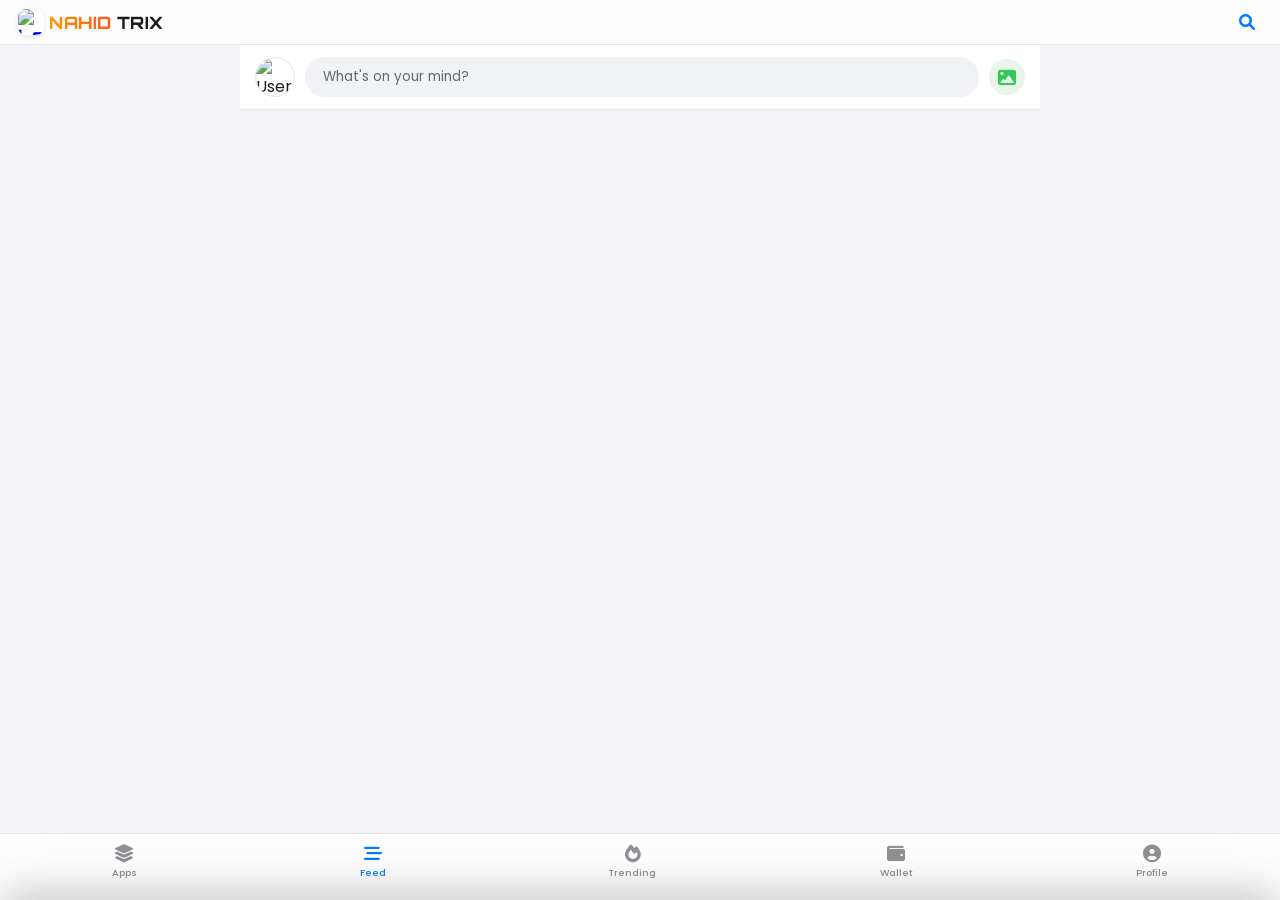
==== feed.html @ c834cb4c "Add files via upload" ====
<!DOCTYPE html>
<html lang="en">
<head>
    <meta charset="UTF-8">
    <meta name="viewport" content="width=device-width, initial-scale=1.0, maximum-scale=1.0, user-scalable=no">
    <title>Feed | NAHID TRIX</title>
    <script src="https://telegram.org/js/telegram-web-app.js"></script>

    <link href="https://cdnjs.cloudflare.com/ajax/libs/font-awesome/6.0.0/css/all.min.css" rel="stylesheet">
    <link href="https://fonts.googleapis.com/css2?family=Orbitron:wght@800&family=Poppins:wght@400;500;600;700&display=swap" rel="stylesheet">
    
    <style>
        /* === iOS LIGHT THEME === */
        * {
            box-sizing: border-box;
            margin: 0;
            padding: 0;
            -webkit-tap-highlight-color: transparent;
        }

        :root {
            --bg-main: #f2f2f7;          
            --bg-card: #ffffff;          
            --text-main: #1c1c1e;        
            --text-muted: #8e8e93;       
            
            --color-nahid-1: #ffb300;    
            --color-nahid-2: #ff9800;    
            --color-trix: #00bcd4;       
            --color-pink: #ff2d55;       
            --ios-blue: #007aff;         
            --ios-red: #ff3b30;
            --ios-green: #34c759;
            --ios-orange: #ff9500;
            
            --border-color: #e5e5ea;     
            --shadow-soft: 0 4px 14px rgba(0,0,0,0.06);
            --shadow-strong: 0 10px 30px rgba(0,0,0,0.15);
        }

        body {
            font-family: 'Poppins', -apple-system, BlinkMacSystemFont, sans-serif;
            background-color: var(--bg-main);
            color: var(--text-main);
            padding-bottom: 85px; 
            overflow-x: hidden;
            -webkit-font-smoothing: antialiased; 
        }

        /* ====== HEADER ====== */
        header {
            display: flex;
            justify-content: space-between;
            align-items: center;
            padding: 10px 18px; 
            background: rgba(255, 255, 255, 0.85);
            backdrop-filter: blur(25px);
            -webkit-backdrop-filter: blur(25px);
            position: sticky;
            top: 0;
            z-index: 1000;
            border-bottom: 0.5px solid var(--border-color);
            height: 45px; 
            transition: top 0.3s cubic-bezier(0.25, 1, 0.5, 1);
        }
        
        header.hidden { top: -55px; }

        .logo {
            font-family: 'Orbitron', sans-serif;
            font-size: 17px; 
            font-weight: 800;
            letter-spacing: 0.5px;
            text-decoration: none;
            display: flex;
            align-items: center;
            gap: 5px; 
            transition: opacity 0.3s, transform 0.3s;
        }

        .logo-img {
            width: 26px; 
            height: 26px; 
            border-radius: 8px; 
            object-fit: cover;
            box-shadow: 0 2px 5px rgba(0,0,0,0.1);
        }

        .logo .nahid {
            background: linear-gradient(to right, #ff9800, #ff5722);
            -webkit-background-clip: text;
            -webkit-text-fill-color: transparent;
        }
        
        .logo .trix { color: var(--text-main); }
        .logo .trix span { color: var(--color-trix); }

        /* ====== SMART SEARCH CONTAINER ====== */
        .search-container {
            display: flex;
            align-items: center;
            justify-content: flex-end;
            position: relative;
            flex-grow: 1; 
        }

        .search-input-wrapper {
            width: 0; 
            opacity: 0;
            overflow: hidden;
            display: flex;
            align-items: center;
            background: #e3e3e8; 
            border-radius: 10px;
            height: 34px;
            transition: width 0.4s cubic-bezier(0.25, 1, 0.5, 1), opacity 0.3s ease;
            position: absolute;
            right: 35px; 
        }

        .search-input-wrapper.active {
            width: calc(100vw - 80px); 
            max-width: 400px;
            opacity: 1;
            padding: 0 10px;
        }

        .search-input-wrapper input {
            width: 100%;
            padding: 0 8px;
            border: none;
            background: transparent;
            font-family: 'Poppins', sans-serif;
            font-size: 14px;
            outline: none;
            color: var(--text-main);
        }

        .search-input-wrapper input::placeholder { color: var(--text-muted); font-weight: 400; }

        .search-toggle-btn {
            font-size: 16px;
            color: var(--ios-blue);
            width: 30px;
            height: 30px;
            display: flex;
            justify-content: center;
            align-items: center;
            cursor: pointer;
            z-index: 1001;
            transition: transform 0.3s ease, color 0.3s ease;
        }
        
        .search-toggle-btn:active { transform: scale(0.85); }
        .search-toggle-btn.active { color: var(--ios-red); transform: rotate(90deg); }

        header.search-active .logo { opacity: 0; transform: translateX(-20px); pointer-events: none; }

        /* ====== CREATE POST SECTION ====== */
        .create-post-container {
            background: var(--bg-card);
            padding: 12px 15px; /* Reduced Padding */
            margin-bottom: 8px; /* Reduced Margin */
            display: flex;
            align-items: center;
            gap: 10px; /* Reduced Gap */
            box-shadow: 0 1px 2px rgba(0,0,0,0.02);
            border-bottom: 0.5px solid var(--border-color);
            cursor: pointer;
        }

        .create-post-container img {
            width: 40px; /* Smaller Avatar */
            height: 40px;
            border-radius: 50%;
            object-fit: cover;
            border: 1px solid var(--border-color);
        }

        .create-post-input {
            flex-grow: 1;
            background: #f0f2f5; 
            padding: 10px 18px; /* Tighter input */
            border-radius: 30px; 
            color: #65676b;
            font-size: 13.5px;
            transition: background 0.2s;
            white-space: nowrap;
            overflow: hidden;
            text-overflow: ellipsis;
        }
        .create-post-container:active .create-post-input { background: #e4e6e9; }

        .create-post-icon-btn {
            display: flex;
            justify-content: center;
            align-items: center;
            width: 36px; /* Sleeker Icon Button */
            height: 36px;
            border-radius: 50%;
            background: #e8f5e9;
            color: var(--ios-green);
            font-size: 18px;
            transition: transform 0.2s;
        }
        .create-post-container:active .create-post-icon-btn { transform: scale(0.9); }

        /* ====== FEED POST DESIGN (Facebook Compact Style) ====== */
        .feed-container {
            padding: 0;
            max-width: 800px;
            margin: 0 auto;
        }

        .feed-post {
            background: var(--bg-card);
            padding: 12px 15px; /* Reduced Space (Compact) */
            margin-bottom: 8px; /* Less space between posts */
            box-shadow: 0 1px 2px rgba(0,0,0,0.02);
            border-bottom: 0.5px solid var(--border-color);
            animation: fadeIn 0.4s ease;
            transition: background 0.3s;
        }
        
        .feed-post.highlight { background: rgba(0, 122, 255, 0.05); }

        .post-header {
            display: flex;
            justify-content: space-between;
            align-items: flex-start;
            margin-bottom: 8px; /* Tighter margin */
        }

        .post-author {
            display: flex;
            align-items: center;
            gap: 8px; /* Tighter gap */
            cursor: pointer;
        }

        .post-author img {
            width: 40px; /* Reduced Avatar Size */
            height: 40px;
            border-radius: 50%;
            object-fit: cover;
            border: 1px solid var(--border-color);
        }

        .author-info { display: flex; flex-direction: column; }
        .author-name { font-size: 14.5px; font-weight: 600; color: var(--text-main); display: flex; align-items: center; gap: 4px; }
        .verified-badge { color: #0088cc; font-size: 12px; margin-top: 2px;} 
        .author-meta { font-size: 12px; color: var(--text-muted); }

        .post-options { color: var(--text-muted); cursor: pointer; padding: 2px 5px; font-size: 16px; }

        /* TEXT TRUNCATION (Smart Algorithm) */
        .post-text-wrapper { margin-bottom: 8px; /* Tighter Margin */ }
        .post-text {
            font-size: 14px; /* Reduced Font Size */
            line-height: 1.4; /* Tighter line height */
            color: var(--text-main);
            word-wrap: break-word;
            white-space: pre-wrap;
            transition: all 0.3s ease;
        }
        .post-text.clamp-image {
            display: -webkit-box;
            -webkit-line-clamp: 2;
            -webkit-box-orient: vertical;
            overflow: hidden;
        }
        .post-text.clamp-text {
            display: -webkit-box;
            -webkit-line-clamp: 7;
            -webkit-box-orient: vertical;
            overflow: hidden;
        }
        
        .see-more-btn {
            color: var(--ios-blue);
            font-size: 13.5px;
            font-weight: 600;
            cursor: pointer;
            margin-top: 2px;
            display: none;
        }
        .see-more-btn:active { opacity: 0.7; }
        
        .hashtag { color: var(--ios-blue); cursor: pointer; font-weight: 600; }
        .post-link { color: var(--ios-blue); text-decoration: none; word-break: break-all; }
        .post-link:hover { text-decoration: underline; }

        /* DOUBLE TAP TO LIKE WRAPPER (Compact Image) */
        .post-image-wrapper {
            position: relative;
            width: 100%;
            border-radius: 8px; /* Sharper radius */
            margin-bottom: 8px; /* Tighter Margin */
            overflow: hidden;
            background: var(--bg-main); 
        }
        
        .post-attached-image {
            width: 100%;
            height: auto; 
            max-height: 500px; /* Reduced Max Height */
            object-fit: cover;
            display: block;
        }

        .heart-overlay {
            position: absolute;
            top: 50%;
            left: 50%;
            transform: translate(-50%, -50%) scale(0);
            color: rgba(255, 255, 255, 0.9);
            font-size: 80px;
            z-index: 10;
            opacity: 0;
            pointer-events: none;
            text-shadow: 0 4px 15px rgba(0,0,0,0.3);
        }

        @keyframes popHeart {
            0% { transform: translate(-50%, -50%) scale(0); opacity: 1; }
            50% { transform: translate(-50%, -50%) scale(1.2); opacity: 1; }
            100% { transform: translate(-50%, -50%) scale(1); opacity: 0; }
        }
        .heart-overlay.animate { animation: popHeart 0.8s ease-out forwards; }

        /* Post Stats */
        .post-stats {
            display: flex; justify-content: space-between; font-size: 12px; color: var(--text-muted);
            padding-bottom: 8px; border-bottom: 1px solid var(--border-color); margin-bottom: 4px; /* Tighter Margin/Padding */
        }

        /* Post Action Buttons (Sleek & Compact Icons Only) */
        .post-actions { display: flex; justify-content: space-around; align-items: center; padding-top: 0px; }
        .action-btn {
            display: flex; align-items: center; gap: 6px;
            color: var(--text-muted); font-size: 18px; /* Smaller Icons */
            cursor: pointer;
            padding: 6px 10px; /* Much tighter hit area padding */
            border-radius: 20px; transition: 0.2s;
        }
        .action-btn span { font-size: 13px; font-weight: 600; margin-top: 2px;} /* Smaller Numbers */
        .action-btn i { transition: transform 0.2s; }
        .action-btn:active { background: var(--bg-main); transform: scale(0.9); }
        
        .action-btn.liked { color: var(--ios-red); }
        .action-btn.liked i { font-weight: 900; } 

        /* ====== HORIZONTAL APP SLIDER ====== */
        .suggested-section { background: var(--bg-card); padding: 15px 0 15px 15px; margin-bottom: 8px; border-bottom: 0.5px solid var(--border-color); box-shadow: 0 1px 2px rgba(0,0,0,0.02);}
        .suggested-header { font-size: 13px; font-weight: 700; color: var(--text-main); margin-bottom: 12px; display: flex; align-items: center; gap: 6px; padding-right: 15px;}
        .suggested-header span { color: var(--text-muted); font-size: 11px; font-weight: 500; margin-left: auto; background: var(--bg-main); padding: 2px 8px; border-radius: 10px;}
        .app-slider { display: flex; gap: 10px; overflow-x: auto; scroll-snap-type: x mandatory; scrollbar-width: none; padding-bottom: 5px; padding-right: 15px; }
        .app-slider::-webkit-scrollbar { display: none; }
        .app-slider-card { flex: 0 0 220px; scroll-snap-align: start; border: 1px solid var(--border-color); border-radius: 10px; overflow: hidden; background: var(--bg-main); text-decoration: none; color: inherit; display: block; transition: transform 0.2s;}
        .app-slider-card:active { transform: scale(0.98); }
        .app-slider-img { width: 100%; height: 110px; object-fit: cover; background: #e5e5ea; }
        .app-slider-info { padding: 10px; }
        .app-slider-title { font-size: 13px; font-weight: 700; white-space: nowrap; overflow: hidden; text-overflow: ellipsis; margin-bottom: 2px;}
        .app-slider-cat { font-size: 11px; color: var(--text-muted); margin-bottom: 8px; }
        .app-slider-bottom { display: flex; justify-content: space-between; align-items: center; }
        .app-slider-price { font-size: 12px; font-weight: 800; color: var(--ios-blue); }
        .app-slider-btn { background: var(--ios-blue); color: #fff; font-size: 10px; font-weight: 700; padding: 4px 10px; border-radius: 10px; }

        /* ====== SKELETON LOADER ====== */
        .infinite-loader { padding: 0; display: none; } 
        .skeleton {
            background: #e0e0e0;
            background: linear-gradient(90deg, #f0f0f0 25%, #e0e0e0 50%, #f0f0f0 75%);
            background-size: 200% 100%;
            animation: shimmer 1.5s infinite;
            border-radius: 8px;
        }
        @keyframes shimmer { 0% { background-position: 200% 0; } 100% { background-position: -200% 0; } }
        .skeleton-post { background: var(--bg-card); padding: 12px 15px; margin-bottom: 8px; border-bottom: 0.5px solid var(--border-color); }
        .skeleton-avatar { width: 40px; height: 40px; border-radius: 50%; flex-shrink: 0; }
        .skeleton-text { height: 12px; margin-bottom: 6px; width: 100%; }
        .skeleton-img { height: 200px; width: 100%; border-radius: 8px; margin-top: 10px; margin-bottom: 10px; }

        /* ====== BOTTOM SHEET (POP-UP) STYLES ====== */
        .sheet-overlay { position: fixed; top: 0; left: 0; right: 0; bottom: 0; background: rgba(0, 0, 0, 0.6); z-index: 2000; opacity: 0; pointer-events: none; transition: opacity 0.3s ease; }
        .sheet-overlay.active { opacity: 1; pointer-events: auto; }
        .bottom-sheet { position: fixed; bottom: 0; left: 0; right: 0; background: var(--bg-card); border-radius: 20px 20px 0 0; transform: translateY(100%); transition: transform 0.3s cubic-bezier(0.25, 1, 0.5, 1); z-index: 2001; max-height: 85vh; display: flex; flex-direction: column; box-shadow: 0 -10px 40px rgba(0,0,0,0.1); }
        .bottom-sheet.active { transform: translateY(0); }
        .sheet-handle { width: 40px; height: 5px; background: #d1d1d6; border-radius: 5px; margin: 10px auto 15px auto; }
        .sheet-header { text-align: center; font-size: 16px; font-weight: 700; border-bottom: 1px solid var(--border-color); padding-bottom: 15px; margin-bottom: 10px; }

        /* Share & Report Sheet */
        .share-grid { display: grid; grid-template-columns: repeat(4, 1fr); gap: 15px; padding: 20px; }
        .share-item { display: flex; flex-direction: column; align-items: center; gap: 8px; cursor: pointer; transition: 0.2s; }
        .share-item:active { transform: scale(0.9); }
        .share-icon { width: 50px; height: 50px; border-radius: 50%; display: flex; justify-content: center; align-items: center; font-size: 22px; color: #fff; }
        .share-text { font-size: 11px; font-weight: 500; color: var(--text-main); text-align: center; }

        /* Comment Sheet */
        .comment-list { padding: 10px 20px; overflow-y: auto; flex-grow: 1; padding-bottom: 80px; }
        .comment-item { display: flex; gap: 10px; margin-bottom: 15px; animation: fadeIn 0.3s ease;}
        .comment-avatar { width: 35px; height: 35px; border-radius: 50%; object-fit: cover; }
        .comment-content { background: var(--bg-main); padding: 10px 12px; border-radius: 15px; border-top-left-radius: 5px; flex-grow: 1; }
        .comment-name { font-size: 13px; font-weight: 700; margin-bottom: 3px; }
        .comment-text { font-size: 13px; color: #3a3a3c; line-height: 1.4; }
        .comment-actions { display: flex; gap: 15px; margin-top: 5px; margin-left: 45px; font-size: 11px; font-weight: 600; color: var(--text-muted); }
        .comment-action { cursor: pointer; }
        .comment-action.liked { color: var(--ios-red); }

        .comment-input-area {
            position: absolute; bottom: 0; left: 0; width: 100%;
            background: var(--bg-card); border-top: 1px solid var(--border-color);
            padding: 10px 15px; padding-bottom: calc(10px + env(safe-area-inset-bottom));
            display: flex; gap: 10px; align-items: center;
        }
        .comment-input {
            flex-grow: 1; background: var(--bg-main); border: none; padding: 12px 15px;
            border-radius: 20px; font-family: 'Poppins'; font-size: 14px; outline: none;
        }
        .send-comment-btn { color: var(--ios-blue); font-size: 24px; cursor: pointer; padding: 5px; transition: 0.2s; }
        .send-comment-btn:active { transform: scale(0.9) rotate(15deg); }

        /* Custom Alert Notification */
        #customAlert { position: fixed; top: -100px; left: 50%; transform: translateX(-50%); width: 90%; max-width: 350px; background: rgba(255, 255, 255, 0.95); backdrop-filter: blur(15px); padding: 15px 20px; border-radius: 18px; display: flex; align-items: center; gap: 12px; box-shadow: var(--shadow-strong); z-index: 99999; transition: 0.5s; border-left: 5px solid var(--ios-green); }
        #customAlert.show { top: 20px; }
        #alertMsg { font-size: 13px; font-weight: 500; color: var(--text-main); }

        /* Search Active Filter Indicator */
        .active-filter-bar { background: rgba(0, 122, 255, 0.1); color: var(--ios-blue); padding: 10px 15px; font-size: 13px; font-weight: 600; display: none; align-items: center; justify-content: space-between; border-bottom: 0.5px solid var(--border-color); }
        .clear-filter-btn { background: #fff; padding: 4px 8px; border-radius: 10px; font-size: 11px; cursor: pointer; border: 1px solid var(--ios-blue); }
        .clear-filter-btn:active { transform: scale(0.95); }

        /* ====== BOTTOM NAVIGATION ====== */
        .bottom-nav {
            position: fixed; bottom: 0; left: 0; width: 100%; background: rgba(255, 255, 255, 0.85);
            backdrop-filter: blur(25px); -webkit-backdrop-filter: blur(25px); border-top: 0.5px solid var(--border-color);
            display: flex; justify-content: space-around; padding: 10px 0 20px 0; z-index: 1000;
        }
        .nav-link { display: flex; flex-direction: column; align-items: center; text-decoration: none; color: var(--text-muted); font-size: 9.5px; font-weight: 500; gap: 4px; }
        .nav-link i { font-size: 18px; } 
        .nav-link.active { color: var(--ios-blue); }

    </style>
</head>
<body>

    <div id="customAlert">
        <i class="fas fa-check-circle" id="alertIcon" style="color:var(--ios-green); font-size: 20px;"></i>
        <div id="alertMsg"></div>
    </div>

    <header id="mainHeader">
        <a href="index.html" class="logo">
            <img src="https://ui-avatars.com/api/?name=NT&background=ff9800&color=fff" alt="Logo" class="logo-img">
            <span class="nahid">NAHID</span> <span class="trix">TRIX</span>
        </a>
        
        <div class="search-container">
            <div class="search-input-wrapper" id="searchInputWrapper">
                <input type="text" id="searchInput" placeholder="Search or tag..." autocomplete="off">
            </div>
            <div class="search-toggle-btn" id="searchToggleBtn">
                <i class="fas fa-search" id="searchIcon"></i>
            </div>
        </div>
    </header>

    <div class="active-filter-bar" id="activeFilterBar">
        <span><i class="fas fa-hashtag"></i> Showing results for: <span id="filterKeyword"></span></span>
        <div class="clear-filter-btn" onclick="clearSearchFilter()">Clear</div>
    </div>

    <main class="feed-container">
        
        <div class="create-post-container" id="createPostSection" onclick="if(checkAuthForAction()) window.location.href='post.html';">
            <img src="https://ui-avatars.com/api/?name=U&background=007aff&color=fff" id="currUserAvatar" alt="User Avatar">
            <div class="create-post-input" id="createPostText">
                What's on your mind?
            </div>
            <div class="create-post-icon-btn"><i class="fas fa-image"></i></div>
        </div>

        <div id="dynamicFeed">
            </div>
        
        <div class="infinite-loader" id="infiniteLoader">
            <div class="skeleton-post">
                <div style="display:flex; gap: 10px; margin-bottom:12px;">
                    <div class="skeleton skeleton-avatar"></div>
                    <div style="flex-grow: 1; display: flex; flex-direction: column; justify-content: center;">
                        <div class="skeleton skeleton-text" style="width: 40%; margin-bottom: 6px;"></div>
                        <div class="skeleton skeleton-text" style="width: 25%; margin-bottom: 0;"></div>
                    </div>
                </div>
                <div class="skeleton skeleton-text"></div>
                <div class="skeleton skeleton-text" style="width: 80%;"></div>
                <div class="skeleton skeleton-img"></div>
            </div>
        </div>

    </main>

    <div class="sheet-overlay" id="sheetOverlay" onclick="closeAllSheets()"></div>

    <div class="bottom-sheet" id="shareSheet">
        <div class="sheet-handle"></div>
        <div class="sheet-header">Share & Options</div>
        <div class="share-grid">
            <div class="share-item" onclick="triggerHaptic(); closeAllSheets();">
                <div class="share-icon" style="background: #0088cc;"><i class="fab fa-telegram-plane"></i></div>
                <div class="share-text">Telegram</div>
            </div>
            <div class="share-item" onclick="triggerHaptic(); closeAllSheets();">
                <div class="share-icon" style="background: #25D366;"><i class="fab fa-whatsapp"></i></div>
                <div class="share-text">WhatsApp</div>
            </div>
            <div class="share-item" onclick="triggerHaptic(); alert('Link Copied!'); closeAllSheets();">
                <div class="share-icon" style="background: var(--text-muted);"><i class="fas fa-link"></i></div>
                <div class="share-text">Copy Link</div>
            </div>
            <div class="share-item" onclick="reportPost()">
                <div class="share-icon" style="background: var(--ios-red);"><i class="fas fa-flag"></i></div>
                <div class="share-text">Report</div>
            </div>
        </div>
    </div>

    <div class="bottom-sheet" id="commentSheet" style="height: 75vh;">
        <div class="sheet-handle"></div>
        <div class="sheet-header">Comments</div>
        <div class="comment-list" id="commentList">
            <div style="text-align:center; padding:20px; color:var(--text-muted);"><i class="fas fa-spinner fa-spin"></i> Loading...</div>
        </div>
        <div class="comment-input-area">
            <input type="text" class="comment-input" id="newCommentInput" placeholder="Write a comment...">
            <i class="fas fa-paper-plane send-comment-btn" onclick="postComment()"></i>
        </div>
    </div>

    <nav class="bottom-nav">
        <a href="index.html" class="nav-link"><i class="fas fa-layer-group"></i><span>Apps</span></a>
        <a href="feed.html" class="nav-link active"><i class="fas fa-stream"></i><span>Feed</span></a>
        <a href="trending.html" class="nav-link"><i class="fas fa-fire"></i><span>Trending</span></a>
        <a href="orders.html" class="nav-link"><i class="fas fa-wallet"></i><span>Wallet</span></a>
        <a href="profile.html" class="nav-link"><i class="fas fa-user-circle"></i><span>Profile</span></a>
    </nav>

    <script type="module">
        import { initializeApp } from "https://www.gstatic.com/firebasejs/10.8.1/firebase-app.js";
        import { getFirestore, collection, getDocs, query, orderBy, limit, startAfter, doc, increment, updateDoc, addDoc, serverTimestamp } from "https://www.gstatic.com/firebasejs/10.8.1/firebase-firestore.js";

        const firebaseConfig = {
            apiKey: "AIzaSyAsP3AubiZpmvCRPngDePdvvQMiDTELCII",
            authDomain: "apple-bot-sell.firebaseapp.com",
            projectId: "apple-bot-sell",
            storageBucket: "apple-bot-sell.firebasestorage.app",
            messagingSenderId: "84956813839",
            appId: "1:84956813839:web:5c2451f102a2291eafe17a"
        };

        const app = initializeApp(firebaseConfig);
        const db = getFirestore(app);

        // --- Telegram & Haptics ---
        const tg = window.Telegram.WebApp;
        tg.expand();

        window.triggerHaptic = function() {
            if (navigator.vibrate) navigator.vibrate(40); 
            if (tg.HapticFeedback) tg.HapticFeedback.impactOccurred('light'); 
        }

        // --- Alert System ---
        window.showAlert = function(msg, type="success") {
            const alertBox = document.getElementById('customAlert');
            const icon = document.getElementById('alertIcon');
            document.getElementById('alertMsg').innerText = msg;
            
            if(type === "error") {
                alertBox.style.borderLeft = "5px solid var(--ios-red)";
                icon.className = "fas fa-exclamation-circle";
                icon.style.color = "var(--ios-red)";
            } else {
                alertBox.style.borderLeft = "5px solid var(--ios-green)";
                icon.className = "fas fa-check-circle";
                icon.style.color = "var(--ios-green)";
            }

            alertBox.classList.add('show');
            setTimeout(() => alertBox.classList.remove('show'), 3500);
        }

        // --- Auth Check System ---
        window.checkAuthForAction = function() {
            if (localStorage.getItem('nahidStore_isLoggedIn') !== 'true') {
                triggerHaptic();
                showAlert("Please login to perform this action.", "error");
                return false;
            }
            return true;
        }

        // --- User Avatar & Name Setup ---
        const tgUser = tg.initDataUnsafe?.user;
        let displayName = "Guest"; 
        let userAvatar = "https://ui-avatars.com/api/?name=G&background=8e8e93&color=fff";
        let userTgId = null;

        if (tgUser && localStorage.getItem('nahidStore_isLoggedIn') === 'true') {
            const firstName = tgUser.first_name || "";
            const lastName = tgUser.last_name || "";
            const fullName = `${firstName} ${lastName}`.trim();

            if (fullName.length <= 16) displayName = fullName;
            else if (firstName.length <= 16) displayName = firstName;
            else displayName = firstName.substring(0, 15) + '...';

            userTgId = tgUser.id;
            const avatarImg = document.getElementById('currUserAvatar');
            if (tgUser.photo_url) {
                userAvatar = tgUser.photo_url;
            } else {
                userAvatar = `https://ui-avatars.com/api/?name=${encodeURIComponent(displayName)}&background=007aff&color=fff`;
            }
            avatarImg.src = userAvatar;
            document.getElementById('createPostText').innerText = `What's on your mind, ${displayName}?`;
        }

        let lastScrollY = window.scrollY;
        window.addEventListener('scroll', () => {
            const currentScrollY = window.scrollY;
            if (currentScrollY > lastScrollY && currentScrollY > 60) document.getElementById('mainHeader').classList.add('hidden'); 
            else document.getElementById('mainHeader').classList.remove('hidden'); 
            lastScrollY = currentScrollY;
        });

        // --- Smart Hashtag Search Logic ---
        const mainHeader = document.getElementById('mainHeader');
        const searchToggleBtn = document.getElementById('searchToggleBtn');
        const searchIcon = document.getElementById('searchIcon');
        const searchInputWrapper = document.getElementById('searchInputWrapper');
        const searchInput = document.getElementById('searchInput');

        let isSearchOpen = false;
        let currentSearchQuery = "";
        let searchTimeout = null;
        
        window.toggleSearch = function(forceOpen = false) {
            triggerHaptic();
            isSearchOpen = forceOpen || !isSearchOpen;
            if (isSearchOpen) {
                mainHeader.classList.add('search-active');
                searchInputWrapper.classList.add('active');
                searchToggleBtn.classList.add('active');
                searchIcon.className = 'fas fa-times'; 
                setTimeout(() => searchInput.focus(), 300);
            } else {
                closeSearch();
            }
        }

        function closeSearch() {
            mainHeader.classList.remove('search-active');
            searchInputWrapper.classList.remove('active');
            searchToggleBtn.classList.remove('active');
            searchIcon.className = 'fas fa-search'; 
            searchInput.value = '';
            searchInput.blur();
            isSearchOpen = false;
            
            // If we are clearing a search query by closing the search box, reset the feed
            if(currentSearchQuery !== "") {
                clearSearchFilter();
            }
        }
        
        searchToggleBtn.addEventListener('click', () => toggleSearch(false));

        // Live Feed Filtering Logic
        searchInput.addEventListener('input', (e) => {
            clearTimeout(searchTimeout);
            searchTimeout = setTimeout(() => {
                const query = e.target.value.trim().replace('#', '').toLowerCase();
                if(query.length > 0) {
                    currentSearchQuery = query;
                    document.getElementById('filterKeyword').innerText = query;
                    document.getElementById('activeFilterBar').style.display = 'flex';
                    document.getElementById('createPostSection').style.display = 'none'; // Hide create post while filtering
                    resetAndFetchFeed();
                } else if (currentSearchQuery !== "") {
                    clearSearchFilter();
                }
            }, 600); // 600ms debounce
        });

        window.clearSearchFilter = function() {
            triggerHaptic();
            currentSearchQuery = "";
            searchInput.value = "";
            document.getElementById('activeFilterBar').style.display = 'none';
            document.getElementById('createPostSection').style.display = 'flex';
            
            // Remove search param from URL if exists to clear the state purely
            const url = new URL(window.location);
            url.searchParams.delete('search');
            window.history.pushState({}, '', url);

            resetAndFetchFeed();
        }

        function resetAndFetchFeed() {
            feedContainer.innerHTML = '';
            lastVisibleDoc = null;
            hasMorePosts = true;
            seenPostIds.clear();
            postCounter = 0;
            currentAppIndex = 0;
            fetchPosts(true);
        }

        // --- Bottom Sheets ---
        const overlay = document.getElementById('sheetOverlay');
        window.openSheet = function(sheetId) { triggerHaptic(); overlay.classList.add('active'); document.getElementById(sheetId).classList.add('active'); }
        window.closeAllSheets = function() { overlay.classList.remove('active'); document.querySelectorAll('.bottom-sheet').forEach(sheet => { sheet.classList.remove('active'); }); }

        window.toggleCommentLike = function(el) {
            triggerHaptic();
            if(el.classList.contains('liked')) { el.classList.remove('liked'); el.innerText = "Like"; } 
            else { el.classList.add('liked'); el.innerText = "Liked"; }
        }

        let currentSharePostId = null;
        window.openShareOptions = function(postId) {
            currentSharePostId = postId;
            openSheet('shareSheet');
        }

        window.reportPost = function() {
            if(!checkAuthForAction()) return;
            triggerHaptic();
            showAlert("Report submitted successfully!", "success");
            closeAllSheets();
        }

        // --- Telegram Bot Notifications ---
        async function sendTgNotification(targetTgId, type, postId) {
            if(!targetTgId || targetTgId === "undefined") return;
            const botToken = "7851282160:AAEhW0xMLy_gKnII0WJYnxAqIh3QA5RrN40"; 
            const appLink = `https://t.me/nahid_trix_bot/app?startapp=post_${postId}`;
            
            let message = "";
            let btnText = "💬 View Post";

            if(type === 'comment') message = `💬 <b>${displayName}</b> commented on your post.`;
            else if(type === 'like') message = `❤️ <b>${displayName}</b> liked your post.`;
            else if(type === 'warning') {
                message = `🚨 <b>WARNING:</b> Your comment violated guidelines and was blocked. Profanity is strictly prohibited.`;
                btnText = "Read Rules";
            }

            try {
                await fetch(`https://api.telegram.org/bot${botToken}/sendMessage`, {
                    method: 'POST',
                    headers: {'Content-Type': 'application/json'},
                    body: JSON.stringify({
                        chat_id: targetTgId, text: message, parse_mode: 'HTML',
                        reply_markup: { inline_keyboard: [[{ text: btnText, url: appLink }]] }
                    })
                });
            } catch(e) {}
        }

        // --- Profanity Check ---
        const badWords = ["fuck", "bitch", "gali", "scam", "spam", "chud", "magi", "bokachoda", "bal", "shit"]; 
        function isClean(text) { return !badWords.some(word => text.toLowerCase().includes(word)); }

        // --- Dynamic Comment System ---
        let currentPostIdForComment = null;
        let currentPostAuthorTgId = null;

        window.openDynamicCommentSheet = async function(postId, authorTgId) {
            if(!checkAuthForAction()) return;
            currentPostIdForComment = postId;
            currentPostAuthorTgId = authorTgId;
            openSheet('commentSheet');
            
            const list = document.getElementById('commentList');
            list.innerHTML = `<div style="text-align:center; padding:20px; color:var(--text-muted);"><i class="fas fa-spinner fa-spin"></i> Loading...</div>`;
            
            try {
                const q = query(collection(db, "posts", postId, "comments"), orderBy("createdAt", "asc"));
                const snap = await getDocs(q);
                list.innerHTML = "";
                
                if(snap.empty) {
                    list.innerHTML = `<div style="text-align:center; padding:20px; color:var(--text-muted); font-size:13px;">No comments yet. Be the first!</div>`;
                    return;
                }

                snap.forEach(doc => {
                    const data = doc.data();
                    let commentDate = data.createdAt ? (typeof data.createdAt.toDate === 'function' ? data.createdAt.toDate() : new Date(data.createdAt)) : new Date();
                    const timeStr = timeAgo(commentDate);

                    list.innerHTML += `
                        <div class="comment-item">
                            <img src="${data.avatar}" class="comment-avatar">
                            <div style="flex-grow:1">
                                <div class="comment-content">
                                    <div class="comment-name">${data.name}</div>
                                    <div class="comment-text">${data.text}</div>
                                </div>
                                <div class="comment-actions">
                                    <span class="comment-action" onclick="toggleCommentLike(this)">Like</span>
                                    <span>${timeStr}</span>
                                </div>
                            </div>
                        </div>
                    `;
                });
                list.scrollTop = list.scrollHeight;
            } catch(e) { list.innerHTML = `<div style="text-align:center; color:var(--ios-red);">Failed to load comments</div>`; }
        }

        window.postComment = async function() {
            if(!checkAuthForAction() || !currentPostIdForComment) return;
            triggerHaptic();
            const input = document.getElementById('newCommentInput');
            const text = input.value.trim();
            if(text === "") return;

            if(!isClean(text)) {
                showAlert("Your comment contains restricted words and was blocked.", "error");
                sendTgNotification(userTgId, 'warning', currentPostIdForComment); 
                input.value = "";
                return;
            }

            const list = document.getElementById('commentList');
            if(list.innerText.includes("No comments")) list.innerHTML = "";
            list.insertAdjacentHTML('beforeend', `
                <div class="comment-item">
                    <img src="${userAvatar}" class="comment-avatar">
                    <div style="flex-grow:1">
                        <div class="comment-content">
                            <div class="comment-name">You</div>
                            <div class="comment-text">${text}</div>
                        </div>
                        <div class="comment-actions">
                            <span class="comment-action" onclick="toggleCommentLike(this)">Like</span>
                            <span>Just now</span>
                        </div>
                    </div>
                </div>
            `);
            input.value = "";
            list.scrollTop = list.scrollHeight; 

            try {
                await addDoc(collection(db, "posts", currentPostIdForComment, "comments"), {
                    name: displayName, avatar: userAvatar, tgId: userTgId, text: text, createdAt: serverTimestamp()
                });
                
                await updateDoc(doc(db, "posts", currentPostIdForComment), { comments: increment(1) });
                
                const countSpan = document.querySelector(`#post_${currentPostIdForComment} .comment-count`);
                if(countSpan) countSpan.innerText = parseInt(countSpan.innerText || 0) + 1;

                if(currentPostAuthorTgId && currentPostAuthorTgId !== userTgId) {
                    sendTgNotification(currentPostAuthorTgId, 'comment', currentPostIdForComment);
                }

            } catch(e) { console.error("Error posting comment", e); }
        }

        // --- Format Helpers ---
        function formatPostText(text) {
            if(!text) return "";
            let formatted = text.replace(/(https?:\/\/[^\s]+)/g, '<a href="$1" target="_blank" class="post-link" onclick="event.stopPropagation();">$1</a>');
            // Hashtag Routing Update
            formatted = formatted.replace(/#(\w+)/g, '<span class="hashtag" onclick="event.stopPropagation(); window.location.href=\'feed.html?search=$1\'">#$1</span>');
            return formatted;
        }

        function checkTextTruncation() {
            document.querySelectorAll('.post-text-wrapper').forEach(wrapper => {
                const textEl = wrapper.querySelector('.post-text');
                const btn = wrapper.querySelector('.see-more-btn');
                if(textEl.scrollHeight > textEl.clientHeight) {
                    btn.style.display = 'inline-block';
                }
            });
        }

        window.expandText = function(btn) {
            triggerHaptic();
            const textDiv = btn.previousElementSibling;
            if (textDiv.classList.contains('clamp-image') || textDiv.classList.contains('clamp-text')) {
                textDiv.classList.remove('clamp-image', 'clamp-text');
                btn.innerText = "See less";
            } else {
                if (textDiv.dataset.hasImage === "true") textDiv.classList.add('clamp-image');
                else textDiv.classList.add('clamp-text');
                btn.innerText = "See more";
                textDiv.scrollIntoView({behavior: "smooth", block: "nearest"});
            }
        }

        function timeAgo(date) {
            if(!date) return "Just now";
            const seconds = Math.floor((new Date() - date) / 1000);
            let interval = seconds / 31536000;
            if (interval > 1) return Math.floor(interval) + "y";
            interval = seconds / 2592000;
            if (interval > 1) return Math.floor(interval) + "mo";
            interval = seconds / 86400;
            if (interval > 1) return Math.floor(interval) + "d";
            interval = seconds / 3600;
            if (interval > 1) return Math.floor(interval) + "h";
            interval = seconds / 60;
            if (interval > 1) return Math.floor(interval) + "m";
            return Math.floor(seconds) + "s";
        }

        // ==========================================
        //  FEED SYSTEM & PROJECT ADS ALGORITHM
        // ==========================================

        let lastVisibleDoc = null;
        let isFetching = false;
        let hasMorePosts = true;
        let postCounter = 0; 
        let storeApps = []; 
        let currentAppIndex = 0;
        
        const seenPostIds = new Set();
        const feedContainer = document.getElementById('dynamicFeed');
        const loader = document.getElementById('infiniteLoader');

        async function fetchStoreApps() {
            try {
                const q = query(collection(db, "apps"), orderBy("createdAt", "desc"), limit(20));
                const snap = await getDocs(q);
                let apps = [];
                snap.forEach(doc => { apps.push({ id: doc.id, ...doc.data() }); });
                storeApps = apps.sort(() => Math.random() - 0.5);
            } catch(e) { console.error("Error fetching apps", e); }
        }

        async function fetchPosts(isInitial = false) {
            if(isFetching || !hasMorePosts) return;
            isFetching = true;
            loader.style.display = 'block';

            try {
                let q;
                // Increase fetch limit if filtering
                let fetchLimit = currentSearchQuery !== "" ? 30 : 6; 

                if(isInitial) {
                    q = query(collection(db, "posts"), orderBy("createdAt", "desc"), limit(fetchLimit));
                } else {
                    q = query(collection(db, "posts"), orderBy("createdAt", "desc"), startAfter(lastVisibleDoc), limit(fetchLimit));
                }

                const snapshot = await getDocs(q);
                
                if(snapshot.empty) {
                    hasMorePosts = false;
                    loader.style.display = 'none';
                    if(feedContainer.innerHTML === "") {
                        feedContainer.innerHTML = `<div style="text-align: center; padding: 40px 20px; color: var(--text-muted); font-size: 14px;"><i class="fas fa-search-minus" style="font-size:30px; margin-bottom:10px;"></i><br>No posts found for this keyword.</div>`;
                    } else {
                        feedContainer.insertAdjacentHTML('beforeend', `<div style="text-align: center; padding: 20px; color: var(--text-muted); font-size: 14px;"><i class="fas fa-check-circle"></i> You've caught up on everything.</div>`);
                    }
                    return;
                }

                lastVisibleDoc = snapshot.docs[snapshot.docs.length - 1];

                const fetchedPosts = [];
                snapshot.forEach(doc => {
                    if (!seenPostIds.has(doc.id)) { 
                        let data = doc.data();
                        
                        // Local Filter Array Algorithm
                        if(currentSearchQuery !== "") {
                            let textContent = (data.content || "").toLowerCase();
                            let authorName = (data.authorName || "").toLowerCase();
                            
                            if(textContent.includes(currentSearchQuery) || authorName.includes(currentSearchQuery)) {
                                seenPostIds.add(doc.id);
                                fetchedPosts.push({ id: doc.id, ...data });
                            }
                        } else {
                            seenPostIds.add(doc.id);
                            fetchedPosts.push({ id: doc.id, ...data });
                        }
                    }
                });

                // Cache only if it's initial load AND we are not searching
                if(isInitial && currentSearchQuery === "") {
                    localStorage.setItem('nahid_feed_cache', JSON.stringify(fetchedPosts));
                }

                renderPostsArray(fetchedPosts);
                setTimeout(checkTextTruncation, 100);

            } catch (error) {
                console.error("Error fetching posts:", error);
            } finally {
                isFetching = false;
            }
        }

        function renderPostsArray(postsArr) {
            let batchHTML = ""; 

            postsArr.forEach(post => {
                postCounter++;
                
                // Only show App Ads if we are NOT searching
                if (currentSearchQuery === "" && postCounter % 4 === 0 && storeApps.length > currentAppIndex) {
                    batchHTML += buildAppSliderHtml();
                }

                const rawText = post.content || "";
                const hasImage = !!post.image;
                let clampClass = hasImage ? 'clamp-image' : 'clamp-text';

                // ============ Time Fix (NaN handling) ============
                let postDate = new Date();
                if (post.createdAt) {
                    if (typeof post.createdAt.toDate === 'function') {
                        postDate = post.createdAt.toDate(); 
                    } else if (post.createdAt.seconds) {
                        postDate = new Date(post.createdAt.seconds * 1000); 
                    } else {
                        postDate = new Date(post.createdAt); 
                    }
                }
                if (isNaN(postDate.getTime())) postDate = new Date();
                const timeStr = timeAgo(postDate);
                // =================================================

                const verifiedHtml = `<i class="fab fa-telegram verified-badge"></i>`;

                let mediaHtml = '';
                if(hasImage) {
                    mediaHtml = `
                        <div class="post-image-wrapper" ondblclick="handleDoubleTap('${post.id}', '${post.authorTgId || ""}', this)">
                            <i class="fas fa-heart heart-overlay"></i>
                            <img src="${post.image}" class="post-attached-image" loading="lazy">
                        </div>
                    `;
                }

                batchHTML += `
                    <div class="feed-post" id="post_${post.id}">
                        <div class="post-header">
                            <div class="post-author">
                                <img src="${post.authorAvatar || 'https://ui-avatars.com/api/?name=U&background=007aff&color=fff'}" loading="lazy">
                                <div class="author-info">
                                    <span class="author-name">${post.authorName || 'Anonymous'} ${verifiedHtml}</span>
                                    <span class="author-meta">${timeStr}</span>
                                </div>
                            </div>
                            <i class="fas fa-ellipsis-h post-options" onclick="showAlert('Report feature coming soon!')"></i>
                        </div>

                        <div class="post-text-wrapper">
                            <div class="post-text ${clampClass}" data-has-image="${hasImage}">${formatPostText(rawText)}</div>
                            <div class="see-more-btn" onclick="expandText(this)">See more</div>
                        </div>
                        
                        ${mediaHtml}

                        <div class="post-stats">
                            <span><i class="fas fa-eye"></i> ${post.views || Math.floor(Math.random()*500 + 50)} Views</span>
                            <span>${post.comments || 0} Comments</span>
                        </div>

                        <div class="post-actions">
                            <div class="action-btn like-btn-element" onclick="toggleLike('${post.id}', this, '${post.authorTgId || ""}')">
                                <i class="far fa-heart"></i> <span class="like-count">${post.likes || 0}</span>
                            </div>
                            <div class="action-btn" onclick="openDynamicCommentSheet('${post.id}', '${post.authorTgId || ""}')">
                                <i class="far fa-comment"></i> <span class="comment-count">${post.comments || 0}</span>
                            </div>
                            <div class="action-btn" onclick="openShareOptions('${post.id}')">
                                <i class="far fa-paper-plane"></i>
                            </div>
                        </div>
                    </div>
                `;
            });

            feedContainer.insertAdjacentHTML('beforeend', batchHTML);
        }

        function buildAppSliderHtml() {
            let sliderCardsHtml = '';
            
            for(let i=0; i<3; i++) {
                if(currentAppIndex >= storeApps.length) break;
                const appData = storeApps[currentAppIndex];
                
                sliderCardsHtml += `
                    <a href="details.html?id=${appData.id}" class="app-slider-card">
                        <img src="${appData.image || 'https://images.unsplash.com/photo-1611162617474-5b21e879e113?q=80'}" class="app-slider-img" loading="lazy">
                        <div class="app-slider-info">
                            <div class="app-slider-title">${appData.name}</div>
                            <div class="app-slider-cat">${appData.network || 'Bot'}</div>
                            <div class="app-slider-bottom">
                                <span class="app-slider-price">${appData.price || 'Free'}</span>
                                <span class="app-slider-btn">GET</span>
                            </div>
                        </div>
                    </a>
                `;
                currentAppIndex++;
            }

            if(sliderCardsHtml !== '') {
                return `
                    <div class="suggested-section">
                        <div class="suggested-header">
                            <i class="fas fa-bolt" style="color:var(--ios-orange)"></i> Suggested for you
                            <span>Sponsored</span>
                        </div>
                        <div class="app-slider">
                            ${sliderCardsHtml}
                        </div>
                    </div>
                `;
            }
            return "";
        }

        // --- Optimized Like System ---
        let pendingLikeSyncs = {}; 
        let syncTimeout = null;

        window.toggleLike = function(postId, element, authorTgId) {
            if(!checkAuthForAction()) return;
            triggerHaptic();
            const icon = element.querySelector('i');
            const countSpan = element.querySelector('.like-count');
            let currentCount = parseInt(countSpan.innerText);
            if(isNaN(currentCount)) currentCount = 0;

            let change = 0;

            if (element.classList.contains('liked')) {
                element.classList.remove('liked');
                icon.className = 'far fa-heart'; 
                countSpan.innerText = currentCount - 1;
                change = -1;
            } else {
                element.classList.add('liked');
                icon.className = 'fas fa-heart'; 
                countSpan.innerText = currentCount + 1;
                change = 1;

                if(authorTgId && authorTgId !== userTgId) {
                    sendTgNotification(authorTgId, 'like', postId);
                }
            }

            pendingLikeSyncs[postId] = (pendingLikeSyncs[postId] || 0) + change;
            clearTimeout(syncTimeout);
            syncTimeout = setTimeout(() => syncLikesToDatabase(), 3000);
        }

        window.handleDoubleTap = function(postId, authorTgId, imageWrapperElement) {
            if(!checkAuthForAction()) return;
            triggerHaptic();
            const postElement = document.getElementById(`post_${postId}`);
            const likeBtn = postElement.querySelector('.like-btn-element');
            const heartOverlay = imageWrapperElement.querySelector('.heart-overlay');

            heartOverlay.classList.remove('animate');
            void heartOverlay.offsetWidth; 
            heartOverlay.classList.add('animate');

            if (!likeBtn.classList.contains('liked')) {
                window.toggleLike(postId, likeBtn, authorTgId);
            }
        }

        async function syncLikesToDatabase() {
            const updates = { ...pendingLikeSyncs };
            pendingLikeSyncs = {}; 

            for (const [postId, changeValue] of Object.entries(updates)) {
                if (changeValue !== 0) {
                    try {
                        const postRef = doc(db, "posts", postId);
                        await updateDoc(postRef, { likes: increment(changeValue) });
                    } catch(e) { console.error(`Failed to sync like for post ${postId}:`, e); }
                }
            }
        }

        // --- Deep Linking Auto-Scroll ---
        function handleDeepLink() {
            const startParam = tg.initDataUnsafe?.start_param;
            if(startParam && startParam.startsWith('post_')) {
                const targetPostId = startParam.split('post_')[1];
                
                setTimeout(() => {
                    const postEl = document.getElementById(`post_${targetPostId}`);
                    if(postEl) {
                        postEl.scrollIntoView({behavior: 'smooth', block: 'center'});
                        postEl.classList.add('highlight');
                        setTimeout(() => postEl.classList.remove('highlight'), 2000);
                        if(checkAuthForAction()) openDynamicCommentSheet(targetPostId, null);
                    }
                }, 1500);
            }
        }

        const observerOptions = {
            root: null,
            rootMargin: '150px', 
            threshold: 0.1
        };

        const scrollObserver = new IntersectionObserver((entries) => {
            if (entries[0].isIntersecting && hasMorePosts && !isFetching) {
                fetchPosts(false);
            }
        }, observerOptions);

        async function init() {
            await fetchStoreApps(); 
            
            // Check for Hashtag URL Params first
            const urlParams = new URLSearchParams(window.location.search);
            const searchParam = urlParams.get('search');
            
            if(searchParam) {
                toggleSearch(true);
                searchInput.value = '#' + searchParam;
                currentSearchQuery = searchParam.toLowerCase();
                document.getElementById('filterKeyword').innerText = currentSearchQuery;
                document.getElementById('activeFilterBar').style.display = 'flex';
                document.getElementById('createPostSection').style.display = 'none';
                await fetchPosts(true); 
            } else {
                const cached = localStorage.getItem('nahid_feed_cache');
                if(cached) {
                    feedContainer.innerHTML = ''; 
                    postCounter = 0;
                    currentAppIndex = 0;
                    renderPostsArray(JSON.parse(cached));
                }
                await fetchPosts(true); 
                handleDeepLink();
            }
            
            scrollObserver.observe(loader);
        }

        init();

    </script>
</body>
</html>
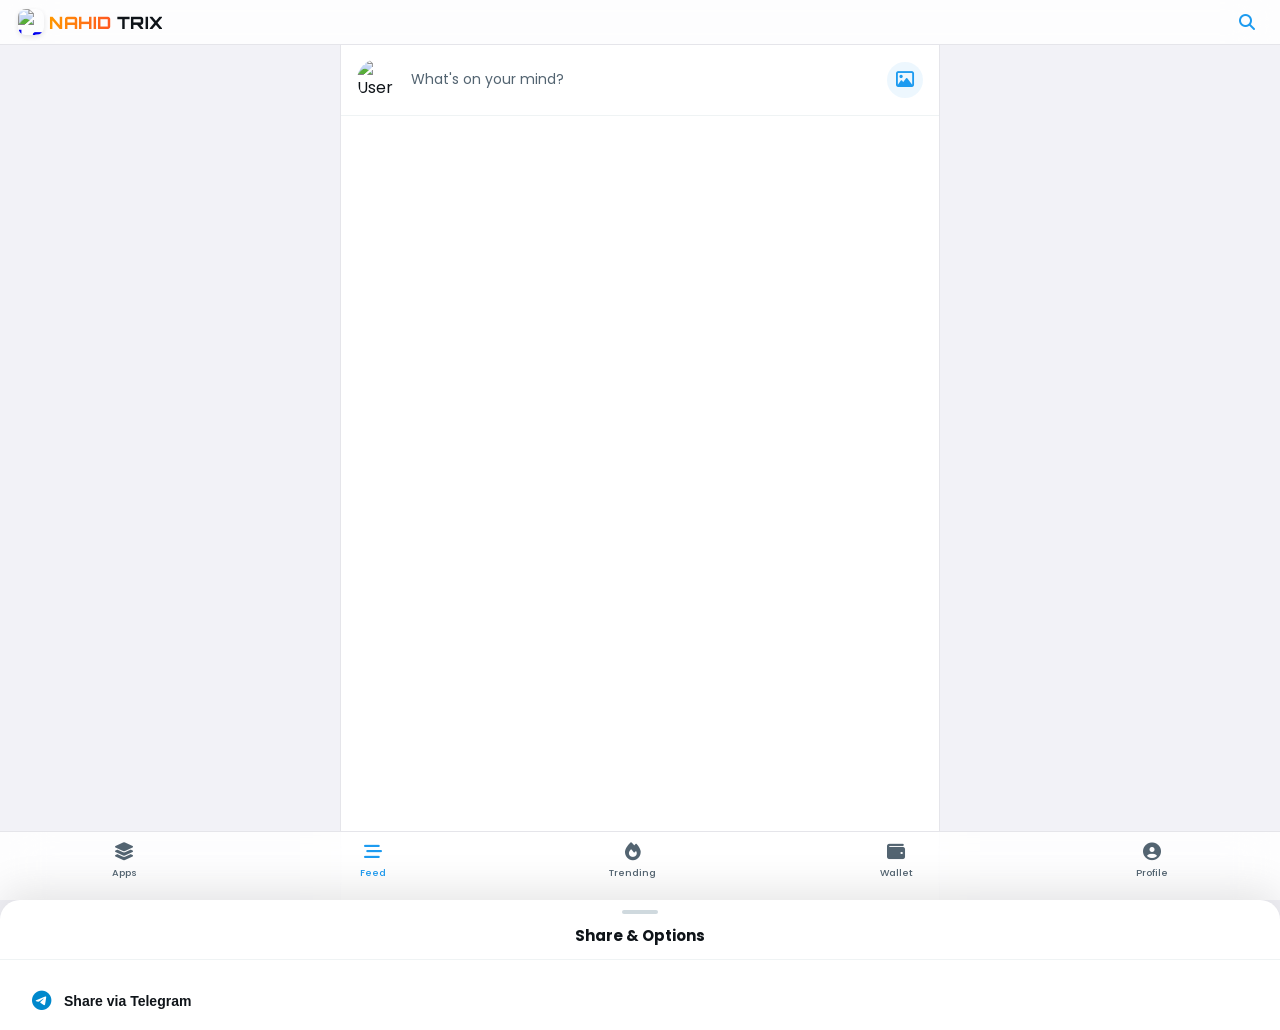
==== commit df7e8852: "Update feed.html" ====
--- a/feed.html
+++ b/feed.html
@@ -2,15 +2,15 @@
 <html lang="en">
 <head>
     <meta charset="UTF-8">
-    <meta name="viewport" content="width=device-width, initial-scale=1.0, maximum-scale=1.0, user-scalable=no">
+    <meta name="viewport" content="width=device-width, initial-scale=1.0, maximum-scale=1.0, user-scalable=no, viewport-fit=cover">
     <title>Feed | NAHID TRIX</title>
     <script src="https://telegram.org/js/telegram-web-app.js"></script>
 
-    <link href="https://cdnjs.cloudflare.com/ajax/libs/font-awesome/6.0.0/css/all.min.css" rel="stylesheet">
+    <link href="https://cdnjs.cloudflare.com/ajax/libs/font-awesome/6.5.1/css/all.min.css" rel="stylesheet">
     <link href="https://fonts.googleapis.com/css2?family=Orbitron:wght@800&family=Poppins:wght@400;500;600;700&display=swap" rel="stylesheet">
     
     <style>
-        /* === iOS LIGHT THEME === */
+        /* === X / TWITTER INSPIRED iOS LIGHT ENGINE === */
         * {
             box-sizing: border-box;
             margin: 0;
@@ -21,25 +21,25 @@
         :root {
             --bg-main: #f2f2f7;          
             --bg-card: #ffffff;          
-            --text-main: #1c1c1e;        
-            --text-muted: #8e8e93;       
+            --bg-subtle: #f7f9f9;
+            --text-main: #0f1419;        
+            --text-muted: #536471;       
             
-            --color-nahid-1: #ffb300;    
-            --color-nahid-2: #ff9800;    
-            --color-trix: #00bcd4;       
-            --color-pink: #ff2d55;       
-            --ios-blue: #007aff;         
-            --ios-red: #ff3b30;
-            --ios-green: #34c759;
-            --ios-orange: #ff9500;
+            --twitter-blue: #1d9bf0;
+            --twitter-green: #00ba7c;
+            --twitter-red: #f91880;
+            --twitter-hover-blue: rgba(29, 155, 240, 0.08);
+            --twitter-hover-green: rgba(0, 186, 124, 0.08);
+            --twitter-hover-red: rgba(249, 24, 128, 0.08);
             
-            --border-color: #e5e5ea;     
-            --shadow-soft: 0 4px 14px rgba(0,0,0,0.06);
-            --shadow-strong: 0 10px 30px rgba(0,0,0,0.15);
+            --border-color: #eff3f4;     
+            --border-bar: #e5e5ea;
+            --shadow-soft: 0 4px 14px rgba(0,0,0,0.04);
+            --shadow-strong: 0 10px 30px rgba(0,0,0,0.12);
         }
 
         body {
-            font-family: 'Poppins', -apple-system, BlinkMacSystemFont, sans-serif;
+            font-family: 'Poppins', -apple-system, BlinkMacSystemFont, "Segoe UI", Roboto, sans-serif;
             background-color: var(--bg-main);
             color: var(--text-main);
             padding-bottom: 85px; 
@@ -47,7 +47,7 @@
             -webkit-font-smoothing: antialiased; 
         }
 
-        /* ====== HEADER ====== */
+        /* ====== HEADER (ORIGINAL ICONIC SYSTEM) ====== */
         header {
             display: flex;
             justify-content: space-between;
@@ -59,7 +59,7 @@
             position: sticky;
             top: 0;
             z-index: 1000;
-            border-bottom: 0.5px solid var(--border-color);
+            border-bottom: 0.5px solid var(--border-bar);
             height: 45px; 
             transition: top 0.3s cubic-bezier(0.25, 1, 0.5, 1);
         }
@@ -76,6 +76,7 @@
             align-items: center;
             gap: 5px; 
             transition: opacity 0.3s, transform 0.3s;
+            flex-shrink: 0;
         }
 
         .logo-img {
@@ -93,7 +94,7 @@
         }
         
         .logo .trix { color: var(--text-main); }
-        .logo .trix span { color: var(--color-trix); }
+        .logo .trix span { color: #00bcd4; }
 
         /* ====== SMART SEARCH CONTAINER ====== */
         .search-container {
@@ -140,7 +141,7 @@
 
         .search-toggle-btn {
             font-size: 16px;
-            color: var(--ios-blue);
+            color: var(--twitter-blue);
             width: 30px;
             height: 30px;
             display: flex;
@@ -149,161 +150,193 @@
             cursor: pointer;
             z-index: 1001;
             transition: transform 0.3s ease, color 0.3s ease;
+            flex-shrink: 0;
         }
         
         .search-toggle-btn:active { transform: scale(0.85); }
-        .search-toggle-btn.active { color: var(--ios-red); transform: rotate(90deg); }
+        .search-toggle-btn.active { color: #ff3b30; transform: rotate(90deg); }
 
         header.search-active .logo { opacity: 0; transform: translateX(-20px); pointer-events: none; }
 
-        /* ====== CREATE POST SECTION ====== */
-        .create-post-container {
+        /* ====== COMPOSE BAR ====== */
+        .feed-container {
+            max-width: 600px;
+            margin: 0 auto;
             background: var(--bg-card);
-            padding: 12px 15px; /* Reduced Padding */
-            margin-bottom: 8px; /* Reduced Margin */
-            display: flex;
-            align-items: center;
-            gap: 10px; /* Reduced Gap */
-            box-shadow: 0 1px 2px rgba(0,0,0,0.02);
-            border-bottom: 0.5px solid var(--border-color);
+            border-left: 0.5px solid var(--border-bar);
+            border-right: 0.5px solid var(--border-bar);
+            min-height: 100vh;
+        }
+
+        .tweet-compose-bar {
+            display: flex;
+            gap: 12px;
+            padding: 14px 16px;
+            border-bottom: 1px solid var(--border-color);
+            background: #ffffff;
+            align-items: center;
             cursor: pointer;
         }
 
-        .create-post-container img {
-            width: 40px; /* Smaller Avatar */
-            height: 40px;
+        .tweet-compose-bar:active { background: var(--bg-subtle); }
+
+        .compose-avatar {
+            width: 42px;
+            height: 42px;
             border-radius: 50%;
             object-fit: cover;
-            border: 1px solid var(--border-color);
-        }
-
-        .create-post-input {
+            flex-shrink: 0;
+        }
+
+        .compose-placeholder {
             flex-grow: 1;
-            background: #f0f2f5; 
-            padding: 10px 18px; /* Tighter input */
-            border-radius: 30px; 
-            color: #65676b;
-            font-size: 13.5px;
-            transition: background 0.2s;
-            white-space: nowrap;
-            overflow: hidden;
-            text-overflow: ellipsis;
-        }
-        .create-post-container:active .create-post-input { background: #e4e6e9; }
-
-        .create-post-icon-btn {
-            display: flex;
-            justify-content: center;
-            align-items: center;
-            width: 36px; /* Sleeker Icon Button */
+            font-size: 14px;
+            color: var(--text-muted);
+            line-height: 1.4;
+            font-weight: 400;
+        }
+
+        .compose-action-icon {
+            color: var(--twitter-blue);
+            font-size: 18px;
+            width: 36px;
             height: 36px;
             border-radius: 50%;
-            background: #e8f5e9;
-            color: var(--ios-green);
-            font-size: 18px;
-            transition: transform 0.2s;
-        }
-        .create-post-container:active .create-post-icon-btn { transform: scale(0.9); }
-
-        /* ====== FEED POST DESIGN (Facebook Compact Style) ====== */
-        .feed-container {
-            padding: 0;
-            max-width: 800px;
-            margin: 0 auto;
-        }
-
-        .feed-post {
-            background: var(--bg-card);
-            padding: 12px 15px; /* Reduced Space (Compact) */
-            margin-bottom: 8px; /* Less space between posts */
-            box-shadow: 0 1px 2px rgba(0,0,0,0.02);
-            border-bottom: 0.5px solid var(--border-color);
-            animation: fadeIn 0.4s ease;
-            transition: background 0.3s;
-        }
-        
-        .feed-post.highlight { background: rgba(0, 122, 255, 0.05); }
-
-        .post-header {
-            display: flex;
-            justify-content: space-between;
-            align-items: flex-start;
-            margin-bottom: 8px; /* Tighter margin */
-        }
-
-        .post-author {
-            display: flex;
-            align-items: center;
-            gap: 8px; /* Tighter gap */
+            display: flex;
+            align-items: center;
+            justify-content: center;
+            background: rgba(29, 155, 240, 0.08);
+            flex-shrink: 0;
+        }
+
+        /* ====== POST ITEM (TWITTER FEED STYLE) ====== */
+        .tweet-post {
+            display: flex;
+            gap: 12px;
+            padding: 14px 16px;
+            border-bottom: 1px solid var(--border-color);
+            background: #ffffff;
+            transition: background 0.15s;
+            position: relative;
             cursor: pointer;
         }
 
-        .post-author img {
-            width: 40px; /* Reduced Avatar Size */
-            height: 40px;
+        .tweet-post:active { background: #fafafa; }
+        .tweet-post.highlight { background: rgba(29, 155, 240, 0.08) !important; }
+
+        .tweet-left-col {
+            display: flex;
+            flex-direction: column;
+            align-items: center;
+            flex-shrink: 0;
+        }
+
+        .tweet-author-avatar {
+            width: 42px;
+            height: 42px;
             border-radius: 50%;
             object-fit: cover;
-            border: 1px solid var(--border-color);
-        }
-
-        .author-info { display: flex; flex-direction: column; }
-        .author-name { font-size: 14.5px; font-weight: 600; color: var(--text-main); display: flex; align-items: center; gap: 4px; }
-        .verified-badge { color: #0088cc; font-size: 12px; margin-top: 2px;} 
-        .author-meta { font-size: 12px; color: var(--text-muted); }
-
-        .post-options { color: var(--text-muted); cursor: pointer; padding: 2px 5px; font-size: 16px; }
-
-        /* TEXT TRUNCATION (Smart Algorithm) */
-        .post-text-wrapper { margin-bottom: 8px; /* Tighter Margin */ }
-        .post-text {
-            font-size: 14px; /* Reduced Font Size */
-            line-height: 1.4; /* Tighter line height */
+            cursor: pointer;
+            box-shadow: 0 1px 3px rgba(0,0,0,0.08);
+        }
+
+        .tweet-body-col {
+            flex-grow: 1;
+            overflow: hidden;
+        }
+
+        .tweet-header {
+            display: flex;
+            justify-content: space-between;
+            align-items: center;
+            margin-bottom: 3px;
+        }
+
+        .tweet-meta {
+            display: flex;
+            align-items: center;
+            gap: 4px;
+            overflow: hidden;
+            white-space: nowrap;
+        }
+
+        .tweet-name {
+            font-size: 14.5px;
+            font-weight: 700;
+            color: var(--text-main);
+            text-overflow: ellipsis;
+            overflow: hidden;
+        }
+
+        .tweet-verified-badge {
+            color: var(--twitter-blue);
+            font-size: 13px;
+            margin-left: 2px;
+            flex-shrink: 0;
+        }
+
+        .tweet-handle, .tweet-dot, .tweet-time {
+            font-size: 13px;
+            color: var(--text-muted);
+            flex-shrink: 0;
+        }
+
+        .tweet-dot::before { content: "·"; font-weight: bold; }
+
+        .tweet-more-btn {
+            color: var(--text-muted);
+            font-size: 14px;
+            cursor: pointer;
+            padding: 4px;
+            flex-shrink: 0;
+        }
+
+        .tweet-content-wrapper { margin-bottom: 8px; }
+        .tweet-text {
+            font-size: 14px;
+            line-height: 1.45;
             color: var(--text-main);
             word-wrap: break-word;
             white-space: pre-wrap;
-            transition: all 0.3s ease;
-        }
-        .post-text.clamp-image {
+        }
+
+        .tweet-text.clamp-text {
             display: -webkit-box;
-            -webkit-line-clamp: 2;
+            -webkit-line-clamp: 6;
             -webkit-box-orient: vertical;
             overflow: hidden;
         }
-        .post-text.clamp-text {
-            display: -webkit-box;
-            -webkit-line-clamp: 7;
-            -webkit-box-orient: vertical;
+
+        .tweet-hashtag {
+            color: var(--twitter-blue);
+            cursor: pointer;
+            font-weight: 600;
+        }
+        .tweet-hashtag:hover { text-decoration: underline; }
+
+        .tweet-link {
+            color: var(--twitter-blue);
+            text-decoration: none;
+            word-break: break-all;
+        }
+        .tweet-link:hover { text-decoration: underline; }
+
+        /* Media Frame */
+        .tweet-media-frame {
+            margin-top: 8px;
+            margin-bottom: 8px;
+            border-radius: 16px;
             overflow: hidden;
-        }
-        
-        .see-more-btn {
-            color: var(--ios-blue);
-            font-size: 13.5px;
-            font-weight: 600;
-            cursor: pointer;
-            margin-top: 2px;
-            display: none;
-        }
-        .see-more-btn:active { opacity: 0.7; }
-        
-        .hashtag { color: var(--ios-blue); cursor: pointer; font-weight: 600; }
-        .post-link { color: var(--ios-blue); text-decoration: none; word-break: break-all; }
-        .post-link:hover { text-decoration: underline; }
-
-        /* DOUBLE TAP TO LIKE WRAPPER (Compact Image) */
-        .post-image-wrapper {
+            border: 1px solid var(--border-color);
             position: relative;
+            background: #f0f3f4;
+            max-height: 480px;
+        }
+
+        .tweet-media-img {
             width: 100%;
-            border-radius: 8px; /* Sharper radius */
-            margin-bottom: 8px; /* Tighter Margin */
-            overflow: hidden;
-            background: var(--bg-main); 
-        }
-        
-        .post-attached-image {
-            width: 100%;
-            height: auto; 
-            max-height: 500px; /* Reduced Max Height */
+            height: 100%;
+            max-height: 480px;
             object-fit: cover;
             display: block;
         }
@@ -313,151 +346,491 @@
             top: 50%;
             left: 50%;
             transform: translate(-50%, -50%) scale(0);
-            color: rgba(255, 255, 255, 0.9);
+            color: var(--twitter-red);
             font-size: 80px;
             z-index: 10;
             opacity: 0;
             pointer-events: none;
-            text-shadow: 0 4px 15px rgba(0,0,0,0.3);
-        }
-
-        @keyframes popHeart {
+            filter: drop-shadow(0 4px 12px rgba(0,0,0,0.3));
+        }
+
+        @keyframes popHeartTw {
             0% { transform: translate(-50%, -50%) scale(0); opacity: 1; }
             50% { transform: translate(-50%, -50%) scale(1.2); opacity: 1; }
             100% { transform: translate(-50%, -50%) scale(1); opacity: 0; }
         }
-        .heart-overlay.animate { animation: popHeart 0.8s ease-out forwards; }
-
-        /* Post Stats */
-        .post-stats {
-            display: flex; justify-content: space-between; font-size: 12px; color: var(--text-muted);
-            padding-bottom: 8px; border-bottom: 1px solid var(--border-color); margin-bottom: 4px; /* Tighter Margin/Padding */
-        }
-
-        /* Post Action Buttons (Sleek & Compact Icons Only) */
-        .post-actions { display: flex; justify-content: space-around; align-items: center; padding-top: 0px; }
-        .action-btn {
-            display: flex; align-items: center; gap: 6px;
-            color: var(--text-muted); font-size: 18px; /* Smaller Icons */
+        .heart-overlay.animate { animation: popHeartTw 0.75s cubic-bezier(0.175, 0.885, 0.32, 1.275) forwards; }
+
+        /* Action Buttons */
+        .tweet-actions-row {
+            display: flex;
+            justify-content: space-between;
+            align-items: center;
+            max-width: 420px;
+            margin-top: 8px;
+            color: var(--text-muted);
+        }
+
+        .tw-action-btn {
+            display: flex;
+            align-items: center;
+            gap: 6px;
             cursor: pointer;
-            padding: 6px 10px; /* Much tighter hit area padding */
-            border-radius: 20px; transition: 0.2s;
-        }
-        .action-btn span { font-size: 13px; font-weight: 600; margin-top: 2px;} /* Smaller Numbers */
-        .action-btn i { transition: transform 0.2s; }
-        .action-btn:active { background: var(--bg-main); transform: scale(0.9); }
+            font-size: 12.5px;
+            color: var(--text-muted);
+            transition: all 0.2s ease;
+            padding: 4px 6px;
+            border-radius: 20px;
+        }
+
+        .tw-action-btn .icon-box {
+            width: 20px;
+            height: 20px;
+            display: flex;
+            align-items: center;
+            justify-content: center;
+            font-size: 15px;
+            flex-shrink: 0;
+        }
+
+        .tw-action-btn.reply:active { color: var(--twitter-blue); }
+        .tw-action-btn.repost:active { color: var(--twitter-green); }
+        .tw-action-btn.like:active { color: var(--twitter-red); }
         
-        .action-btn.liked { color: var(--ios-red); }
-        .action-btn.liked i { font-weight: 900; } 
-
-        /* ====== HORIZONTAL APP SLIDER ====== */
-        .suggested-section { background: var(--bg-card); padding: 15px 0 15px 15px; margin-bottom: 8px; border-bottom: 0.5px solid var(--border-color); box-shadow: 0 1px 2px rgba(0,0,0,0.02);}
-        .suggested-header { font-size: 13px; font-weight: 700; color: var(--text-main); margin-bottom: 12px; display: flex; align-items: center; gap: 6px; padding-right: 15px;}
-        .suggested-header span { color: var(--text-muted); font-size: 11px; font-weight: 500; margin-left: auto; background: var(--bg-main); padding: 2px 8px; border-radius: 10px;}
-        .app-slider { display: flex; gap: 10px; overflow-x: auto; scroll-snap-type: x mandatory; scrollbar-width: none; padding-bottom: 5px; padding-right: 15px; }
-        .app-slider::-webkit-scrollbar { display: none; }
-        .app-slider-card { flex: 0 0 220px; scroll-snap-align: start; border: 1px solid var(--border-color); border-radius: 10px; overflow: hidden; background: var(--bg-main); text-decoration: none; color: inherit; display: block; transition: transform 0.2s;}
-        .app-slider-card:active { transform: scale(0.98); }
-        .app-slider-img { width: 100%; height: 110px; object-fit: cover; background: #e5e5ea; }
-        .app-slider-info { padding: 10px; }
-        .app-slider-title { font-size: 13px; font-weight: 700; white-space: nowrap; overflow: hidden; text-overflow: ellipsis; margin-bottom: 2px;}
-        .app-slider-cat { font-size: 11px; color: var(--text-muted); margin-bottom: 8px; }
-        .app-slider-bottom { display: flex; justify-content: space-between; align-items: center; }
-        .app-slider-price { font-size: 12px; font-weight: 800; color: var(--ios-blue); }
-        .app-slider-btn { background: var(--ios-blue); color: #fff; font-size: 10px; font-weight: 700; padding: 4px 10px; border-radius: 10px; }
+        .tw-action-btn.liked { color: var(--twitter-red); }
+        .tw-action-btn.liked .icon-box i { font-weight: 900; }
+        .tw-action-btn.reposted { color: var(--twitter-green); }
+
+        /* ====== PROMOTED APP AD ====== */
+        .promoted-app-card {
+            margin: 8px 0;
+            border: 1px solid var(--border-color);
+            border-radius: 14px;
+            overflow: hidden;
+            text-decoration: none;
+            color: inherit;
+            display: flex;
+            flex-direction: column;
+            background: #fff;
+        }
+
+        .promoted-app-img {
+            width: 100%;
+            height: 120px;
+            object-fit: cover;
+            background: #e1e8ed;
+        }
+
+        .promoted-app-footer {
+            padding: 10px 12px;
+            display: flex;
+            justify-content: space-between;
+            align-items: center;
+        }
+
+        .promoted-title { font-size: 13.5px; font-weight: 700; color: var(--text-main); }
+        .promoted-badge { font-size: 11px; color: var(--text-muted); }
+        .promoted-get-btn {
+            background: var(--twitter-blue);
+            color: #fff;
+            padding: 5px 14px;
+            border-radius: 16px;
+            font-size: 12px;
+            font-weight: 700;
+        }
 
         /* ====== SKELETON LOADER ====== */
-        .infinite-loader { padding: 0; display: none; } 
+        .infinite-loader { display: none; } 
         .skeleton {
-            background: #e0e0e0;
-            background: linear-gradient(90deg, #f0f0f0 25%, #e0e0e0 50%, #f0f0f0 75%);
+            background: linear-gradient(90deg, #f0f3f4 25%, #e1e8ed 50%, #f0f3f4 75%);
             background-size: 200% 100%;
-            animation: shimmer 1.5s infinite;
+            animation: shimmer 1.4s infinite;
+            border-radius: 4px;
+        }
+        @keyframes shimmer { 0% { background-position: 200% 0; } 100% { background-position: -200% 0; } }
+        .skeleton-tweet { display: flex; gap: 12px; padding: 14px 16px; border-bottom: 1px solid var(--border-color); }
+        .skeleton-avatar { width: 42px; height: 42px; border-radius: 50%; flex-shrink: 0; }
+        .skeleton-text { height: 12px; margin-bottom: 6px; width: 100%; }
+
+        /* ==========================================================
+           🚀 TWITTER-LIKE DEDICATED THREAD DETAIL VIEW (FULL PAGE SPA)
+           ========================================================== */
+        #tweetDetailView {
+            position: fixed;
+            top: 0;
+            left: 0;
+            width: 100%;
+            height: 100%;
+            background: #ffffff;
+            z-index: 5000;
+            display: none;
+            flex-direction: column;
+            overflow-y: auto;
+            -webkit-overflow-scrolling: touch;
+        }
+
+        #tweetDetailView.active {
+            display: flex;
+            animation: slideInRight 0.25s cubic-bezier(0.25, 1, 0.5, 1);
+        }
+
+        @keyframes slideInRight {
+            from { transform: translateX(100%); }
+            to { transform: translateX(0); }
+        }
+
+        .detail-top-nav {
+            position: sticky;
+            top: 0;
+            background: rgba(255, 255, 255, 0.9);
+            backdrop-filter: blur(20px);
+            -webkit-backdrop-filter: blur(20px);
+            display: flex;
+            align-items: center;
+            gap: 20px;
+            padding: 10px 16px;
+            border-bottom: 1px solid var(--border-color);
+            z-index: 100;
+        }
+
+        .detail-back-btn {
+            font-size: 18px;
+            color: var(--text-main);
+            cursor: pointer;
+            width: 32px;
+            height: 32px;
+            display: flex;
+            align-items: center;
+            justify-content: center;
+            border-radius: 50%;
+        }
+        .detail-back-btn:active { background: var(--bg-subtle); }
+
+        .detail-nav-title {
+            font-size: 17px;
+            font-weight: 700;
+            color: var(--text-main);
+        }
+
+        .detail-content-box {
+            padding: 16px;
+            max-width: 600px;
+            margin: 0 auto;
+            width: 100%;
+        }
+
+        .detail-author-row {
+            display: flex;
+            align-items: center;
+            gap: 12px;
+            margin-bottom: 14px;
+        }
+
+        .detail-author-avatar {
+            width: 50px;
+            height: 50px;
+            border-radius: 50%;
+            object-fit: cover;
+        }
+
+        .detail-author-names {
+            display: flex;
+            flex-direction: column;
+        }
+
+        .detail-author-name {
+            font-size: 16px;
+            font-weight: 700;
+            color: var(--text-main);
+            display: flex;
+            align-items: center;
+            gap: 4px;
+        }
+
+        .detail-author-handle {
+            font-size: 14px;
+            color: var(--text-muted);
+        }
+
+        .detail-main-text {
+            font-size: 17px;
+            line-height: 1.5;
+            color: var(--text-main);
+            margin-bottom: 14px;
+            white-space: pre-wrap;
+            word-break: break-word;
+        }
+
+        .detail-media-frame {
+            width: 100%;
+            border-radius: 16px;
+            overflow: hidden;
+            border: 1px solid var(--border-color);
+            margin-bottom: 14px;
+            cursor: pointer;
+        }
+
+        .detail-media-frame img {
+            width: 100%;
+            height: auto;
+            display: block;
+            max-height: 550px;
+            object-fit: cover;
+        }
+
+        .detail-timestamp-row {
+            font-size: 13.5px;
+            color: var(--text-muted);
+            padding-bottom: 12px;
+            border-bottom: 1px solid var(--border-color);
+            margin-bottom: 12px;
+        }
+
+        .detail-metrics-row {
+            display: flex;
+            gap: 20px;
+            padding-bottom: 12px;
+            border-bottom: 1px solid var(--border-color);
+            margin-bottom: 8px;
+            font-size: 14px;
+            color: var(--text-muted);
+        }
+
+        .detail-metrics-row b {
+            color: var(--text-main);
+        }
+
+        .detail-action-bar {
+            display: flex;
+            justify-content: space-around;
+            padding: 8px 0;
+            border-bottom: 1px solid var(--border-color);
+            margin-bottom: 16px;
+        }
+
+        /* Reply List under Detail */
+        .replies-section-title {
+            font-size: 15px;
+            font-weight: 700;
+            color: var(--text-main);
+            margin-bottom: 14px;
+            display: flex;
+            align-items: center;
+            gap: 6px;
+        }
+
+        .detail-replies-list {
+            display: flex;
+            flex-direction: column;
+            gap: 14px;
+            margin-bottom: 80px; /* Space for reply bar */
+        }
+
+        .detail-reply-item {
+            display: flex;
+            gap: 12px;
+            padding-bottom: 14px;
+            border-bottom: 0.5px solid var(--border-color);
+        }
+
+        .detail-reply-avatar {
+            width: 38px;
+            height: 38px;
+            border-radius: 50%;
+            object-fit: cover;
+            flex-shrink: 0;
+        }
+
+        .detail-reply-body {
+            flex-grow: 1;
+        }
+
+        .detail-reply-meta {
+            display: flex;
+            align-items: baseline;
+            gap: 6px;
+            margin-bottom: 2px;
+        }
+
+        .detail-reply-author {
+            font-size: 13.5px;
+            font-weight: 700;
+            color: var(--text-main);
+        }
+
+        .detail-reply-time {
+            font-size: 12px;
+            color: var(--text-muted);
+        }
+
+        .detail-reply-text {
+            font-size: 13.5px;
+            color: #1f2328;
+            line-height: 1.45;
+        }
+
+        /* Detail Sticky Reply Box */
+        .detail-bottom-reply-bar {
+            position: fixed;
+            bottom: 0;
+            left: 0;
+            width: 100%;
+            background: #ffffff;
+            border-top: 1px solid var(--border-color);
+            padding: 10px 16px;
+            padding-bottom: calc(10px + env(safe-area-inset-bottom));
+            display: flex;
+            align-items: center;
+            gap: 10px;
+            z-index: 110;
+        }
+
+        .detail-reply-input {
+            flex-grow: 1;
+            background: var(--bg-subtle);
+            border: 1px solid var(--border-color);
+            padding: 10px 16px;
+            border-radius: 24px;
+            font-family: inherit;
+            font-size: 14px;
+            outline: none;
+            color: var(--text-main);
+        }
+
+        .detail-reply-input:focus {
+            border-color: var(--twitter-blue);
+            background: #ffffff;
+        }
+
+        .detail-reply-send-btn {
+            background: var(--twitter-blue);
+            color: #ffffff;
+            border: none;
+            width: 36px;
+            height: 36px;
+            border-radius: 50%;
+            display: flex;
+            align-items: center;
+            justify-content: center;
+            font-size: 14px;
+            cursor: pointer;
+            flex-shrink: 0;
+        }
+        .detail-reply-send-btn:active { transform: scale(0.92); }
+
+        /* Fullscreen Lightbox */
+        #fullscreenLightbox {
+            position: fixed;
+            top: 0;
+            left: 0;
+            width: 100%;
+            height: 100%;
+            background: rgba(0, 0, 0, 0.95);
+            backdrop-filter: blur(10px);
+            z-index: 10000;
+            display: none;
+            align-items: center;
+            justify-content: center;
+        }
+        #fullscreenLightbox.active { display: flex; }
+        #lightboxImg {
+            max-width: 95%;
+            max-height: 90vh;
+            object-fit: contain;
             border-radius: 8px;
         }
-        @keyframes shimmer { 0% { background-position: 200% 0; } 100% { background-position: -200% 0; } }
-        .skeleton-post { background: var(--bg-card); padding: 12px 15px; margin-bottom: 8px; border-bottom: 0.5px solid var(--border-color); }
-        .skeleton-avatar { width: 40px; height: 40px; border-radius: 50%; flex-shrink: 0; }
-        .skeleton-text { height: 12px; margin-bottom: 6px; width: 100%; }
-        .skeleton-img { height: 200px; width: 100%; border-radius: 8px; margin-top: 10px; margin-bottom: 10px; }
-
-        /* ====== BOTTOM SHEET (POP-UP) STYLES ====== */
-        .sheet-overlay { position: fixed; top: 0; left: 0; right: 0; bottom: 0; background: rgba(0, 0, 0, 0.6); z-index: 2000; opacity: 0; pointer-events: none; transition: opacity 0.3s ease; }
+        .lightbox-close-btn {
+            position: absolute;
+            top: 20px;
+            right: 20px;
+            color: #ffffff;
+            font-size: 24px;
+            cursor: pointer;
+            width: 40px;
+            height: 40px;
+            display: flex;
+            align-items: center;
+            justify-content: center;
+            background: rgba(255, 255, 255, 0.2);
+            border-radius: 50%;
+        }
+
+        /* Bottom Sheets */
+        .sheet-overlay { position: fixed; top: 0; left: 0; right: 0; bottom: 0; background: rgba(0, 0, 0, 0.45); z-index: 6000; opacity: 0; pointer-events: none; transition: opacity 0.3s ease; }
         .sheet-overlay.active { opacity: 1; pointer-events: auto; }
-        .bottom-sheet { position: fixed; bottom: 0; left: 0; right: 0; background: var(--bg-card); border-radius: 20px 20px 0 0; transform: translateY(100%); transition: transform 0.3s cubic-bezier(0.25, 1, 0.5, 1); z-index: 2001; max-height: 85vh; display: flex; flex-direction: column; box-shadow: 0 -10px 40px rgba(0,0,0,0.1); }
+        .bottom-sheet { position: fixed; bottom: 0; left: 0; right: 0; background: #fff; border-radius: 20px 20px 0 0; transform: translateY(100%); transition: transform 0.32s cubic-bezier(0.25, 1, 0.5, 1); z-index: 6001; max-height: 85vh; display: flex; flex-direction: column; box-shadow: 0 -10px 40px rgba(0,0,0,0.1); }
         .bottom-sheet.active { transform: translateY(0); }
-        .sheet-handle { width: 40px; height: 5px; background: #d1d1d6; border-radius: 5px; margin: 10px auto 15px auto; }
-        .sheet-header { text-align: center; font-size: 16px; font-weight: 700; border-bottom: 1px solid var(--border-color); padding-bottom: 15px; margin-bottom: 10px; }
-
-        /* Share & Report Sheet */
-        .share-grid { display: grid; grid-template-columns: repeat(4, 1fr); gap: 15px; padding: 20px; }
-        .share-item { display: flex; flex-direction: column; align-items: center; gap: 8px; cursor: pointer; transition: 0.2s; }
-        .share-item:active { transform: scale(0.9); }
-        .share-icon { width: 50px; height: 50px; border-radius: 50%; display: flex; justify-content: center; align-items: center; font-size: 22px; color: #fff; }
-        .share-text { font-size: 11px; font-weight: 500; color: var(--text-main); text-align: center; }
-
-        /* Comment Sheet */
-        .comment-list { padding: 10px 20px; overflow-y: auto; flex-grow: 1; padding-bottom: 80px; }
-        .comment-item { display: flex; gap: 10px; margin-bottom: 15px; animation: fadeIn 0.3s ease;}
-        .comment-avatar { width: 35px; height: 35px; border-radius: 50%; object-fit: cover; }
-        .comment-content { background: var(--bg-main); padding: 10px 12px; border-radius: 15px; border-top-left-radius: 5px; flex-grow: 1; }
-        .comment-name { font-size: 13px; font-weight: 700; margin-bottom: 3px; }
-        .comment-text { font-size: 13px; color: #3a3a3c; line-height: 1.4; }
-        .comment-actions { display: flex; gap: 15px; margin-top: 5px; margin-left: 45px; font-size: 11px; font-weight: 600; color: var(--text-muted); }
-        .comment-action { cursor: pointer; }
-        .comment-action.liked { color: var(--ios-red); }
-
-        .comment-input-area {
-            position: absolute; bottom: 0; left: 0; width: 100%;
-            background: var(--bg-card); border-top: 1px solid var(--border-color);
-            padding: 10px 15px; padding-bottom: calc(10px + env(safe-area-inset-bottom));
-            display: flex; gap: 10px; align-items: center;
-        }
-        .comment-input {
-            flex-grow: 1; background: var(--bg-main); border: none; padding: 12px 15px;
-            border-radius: 20px; font-family: 'Poppins'; font-size: 14px; outline: none;
-        }
-        .send-comment-btn { color: var(--ios-blue); font-size: 24px; cursor: pointer; padding: 5px; transition: 0.2s; }
-        .send-comment-btn:active { transform: scale(0.9) rotate(15deg); }
-
-        /* Custom Alert Notification */
-        #customAlert { position: fixed; top: -100px; left: 50%; transform: translateX(-50%); width: 90%; max-width: 350px; background: rgba(255, 255, 255, 0.95); backdrop-filter: blur(15px); padding: 15px 20px; border-radius: 18px; display: flex; align-items: center; gap: 12px; box-shadow: var(--shadow-strong); z-index: 99999; transition: 0.5s; border-left: 5px solid var(--ios-green); }
-        #customAlert.show { top: 20px; }
-        #alertMsg { font-size: 13px; font-weight: 500; color: var(--text-main); }
-
-        /* Search Active Filter Indicator */
-        .active-filter-bar { background: rgba(0, 122, 255, 0.1); color: var(--ios-blue); padding: 10px 15px; font-size: 13px; font-weight: 600; display: none; align-items: center; justify-content: space-between; border-bottom: 0.5px solid var(--border-color); }
-        .clear-filter-btn { background: #fff; padding: 4px 8px; border-radius: 10px; font-size: 11px; cursor: pointer; border: 1px solid var(--ios-blue); }
-        .clear-filter-btn:active { transform: scale(0.95); }
-
-        /* ====== BOTTOM NAVIGATION ====== */
+        .sheet-handle { width: 36px; height: 4px; background: #cfd9de; border-radius: 4px; margin: 10px auto; }
+        .sheet-header { text-align: center; font-size: 15px; font-weight: 700; border-bottom: 1px solid var(--border-color); padding-bottom: 12px; margin-bottom: 6px; }
+
+        /* Custom Alert */
+        #customAlert { position: fixed; top: -100px; left: 50%; transform: translateX(-50%); width: 90%; max-width: 320px; background: rgba(15, 20, 25, 0.92); backdrop-filter: blur(10px); color: #fff; padding: 12px 18px; border-radius: 14px; display: flex; align-items: center; gap: 10px; z-index: 99999; transition: top 0.4s cubic-bezier(0.175, 0.885, 0.32, 1.275); }
+        #customAlert.show { top: 16px; }
+        #alertMsg { font-size: 13px; font-weight: 500; }
+
+        .active-filter-bar { background: var(--twitter-hover-blue); color: var(--twitter-blue); padding: 8px 16px; font-size: 12.5px; font-weight: 600; display: none; align-items: center; justify-content: space-between; border-bottom: 1px solid var(--border-color); }
+        .clear-filter-btn { background: #fff; padding: 3px 8px; border-radius: 8px; font-size: 11px; cursor: pointer; }
+
+        /* ====== ORIGINAL BOTTOM NAVIGATION ====== */
         .bottom-nav {
-            position: fixed; bottom: 0; left: 0; width: 100%; background: rgba(255, 255, 255, 0.85);
-            backdrop-filter: blur(25px); -webkit-backdrop-filter: blur(25px); border-top: 0.5px solid var(--border-color);
-            display: flex; justify-content: space-around; padding: 10px 0 20px 0; z-index: 1000;
-        }
-        .nav-link { display: flex; flex-direction: column; align-items: center; text-decoration: none; color: var(--text-muted); font-size: 9.5px; font-weight: 500; gap: 4px; }
-        .nav-link i { font-size: 18px; } 
-        .nav-link.active { color: var(--ios-blue); }
+            position: fixed;
+            bottom: 0;
+            left: 0;
+            width: 100%;
+            background: rgba(255, 255, 255, 0.85);
+            backdrop-filter: blur(25px);
+            -webkit-backdrop-filter: blur(25px);
+            border-top: 0.5px solid var(--border-bar);
+            display: flex;
+            justify-content: space-around;
+            padding: 10px 0 20px 0; 
+            z-index: 1000;
+        }
+
+        .nav-link {
+            display: flex;
+            flex-direction: column;
+            align-items: center;
+            text-decoration: none;
+            color: var(--text-muted);
+            font-size: 9.5px; 
+            font-weight: 500;
+            gap: 4px; 
+            transition: color 0.2s;
+        }
+
+        .nav-link i {
+            font-size: 18px;
+            width: 20px;
+            height: 20px;
+            display: flex;
+            align-items: center;
+            justify-content: center;
+        } 
+        
+        .nav-link.active {
+            color: var(--twitter-blue);
+        }
 
     </style>
 </head>
 <body>
 
     <div id="customAlert">
-        <i class="fas fa-check-circle" id="alertIcon" style="color:var(--ios-green); font-size: 20px;"></i>
-        <div id="alertMsg"></div>
+        <i class="fas fa-check-circle" id="alertIcon" style="color:var(--twitter-green);"></i>
+        <div id="alertMsg">Success</div>
     </div>
 
+    <!-- MAIN HEADER -->
     <header id="mainHeader">
-        <a href="index.html" class="logo">
+        <a href="index2.html" class="logo">
             <img src="https://ui-avatars.com/api/?name=NT&background=ff9800&color=fff" alt="Logo" class="logo-img">
             <span class="nahid">NAHID</span> <span class="trix">TRIX</span>
         </a>
         
         <div class="search-container">
             <div class="search-input-wrapper" id="searchInputWrapper">
-                <input type="text" id="searchInput" placeholder="Search or tag..." autocomplete="off">
+                <input type="text" id="searchInput" placeholder="Search posts, #tags..." autocomplete="off">
             </div>
             <div class="search-toggle-btn" id="searchToggleBtn">
                 <i class="fas fa-search" id="searchIcon"></i>
@@ -466,88 +839,164 @@
     </header>
 
     <div class="active-filter-bar" id="activeFilterBar">
-        <span><i class="fas fa-hashtag"></i> Showing results for: <span id="filterKeyword"></span></span>
+        <span><i class="fas fa-hashtag"></i> Filtering: <b id="filterKeyword"></b></span>
         <div class="clear-filter-btn" onclick="clearSearchFilter()">Clear</div>
     </div>
 
+    <!-- MAIN FEED STREAM -->
     <main class="feed-container">
         
-        <div class="create-post-container" id="createPostSection" onclick="if(checkAuthForAction()) window.location.href='post.html';">
-            <img src="https://ui-avatars.com/api/?name=U&background=007aff&color=fff" id="currUserAvatar" alt="User Avatar">
-            <div class="create-post-input" id="createPostText">
-                What's on your mind?
-            </div>
-            <div class="create-post-icon-btn"><i class="fas fa-image"></i></div>
+        <!-- Compose trigger -->
+        <div class="tweet-compose-bar" id="composeBar" onclick="if(checkAuthForAction()) window.location.href='post.html';">
+            <img src="https://ui-avatars.com/api/?name=U&background=007aff&color=fff" class="compose-avatar" id="currUserAvatar" alt="User">
+            <div class="compose-placeholder" id="createPostText">What's on your mind?</div>
+            <div class="compose-action-icon"><i class="far fa-image"></i></div>
         </div>
 
-        <div id="dynamicFeed">
-            </div>
+        <!-- Feed Stream Injected Here -->
+        <div id="dynamicFeed"></div>
         
+        <!-- Skeleton Loader -->
         <div class="infinite-loader" id="infiniteLoader">
-            <div class="skeleton-post">
-                <div style="display:flex; gap: 10px; margin-bottom:12px;">
-                    <div class="skeleton skeleton-avatar"></div>
-                    <div style="flex-grow: 1; display: flex; flex-direction: column; justify-content: center;">
-                        <div class="skeleton skeleton-text" style="width: 40%; margin-bottom: 6px;"></div>
-                        <div class="skeleton skeleton-text" style="width: 25%; margin-bottom: 0;"></div>
-                    </div>
+            <div class="skeleton-tweet">
+                <div class="skeleton skeleton-avatar"></div>
+                <div style="flex-grow: 1;">
+                    <div class="skeleton skeleton-text" style="width: 40%;"></div>
+                    <div class="skeleton skeleton-text" style="width: 85%;"></div>
+                    <div class="skeleton skeleton-text" style="width: 65%;"></div>
                 </div>
-                <div class="skeleton skeleton-text"></div>
-                <div class="skeleton skeleton-text" style="width: 80%;"></div>
-                <div class="skeleton skeleton-img"></div>
             </div>
         </div>
-
     </main>
 
+    <!-- =========================================================================
+         🌟 DEDICATED X/TWITTER THREAD DETAIL VIEW (OPENS ON POST OR IMAGE CLICK)
+         ========================================================================= -->
+    <div id="tweetDetailView">
+        <div class="detail-top-nav">
+            <div class="detail-back-btn" onclick="closeTweetDetailView()"><i class="fas fa-arrow-left"></i></div>
+            <div class="detail-nav-title">Post</div>
+        </div>
+
+        <div class="detail-content-box">
+            <!-- Author Info -->
+            <div class="detail-author-row">
+                <img src="" id="dtlAvatar" class="detail-author-avatar" alt="Avatar">
+                <div class="detail-author-names">
+                    <div class="detail-author-name">
+                        <span id="dtlName">Author Name</span>
+                        <i class="fas fa-circle-check tweet-verified-badge"></i>
+                    </div>
+                    <div class="detail-author-handle" id="dtlHandle">@username</div>
+                </div>
+            </div>
+
+            <!-- Full Unclamped Text -->
+            <div class="detail-main-text" id="dtlText">Post content details...</div>
+
+            <!-- Full Width Image Frame -->
+            <div class="detail-media-frame" id="dtlMediaFrame" style="display:none;" onclick="openLightboxFromDetail()">
+                <img src="" id="dtlImage" alt="Post media">
+            </div>
+
+            <!-- Timestamp Details -->
+            <div class="detail-timestamp-row" id="dtlTimestamp">10:45 PM · Oct 8, 2026 · 1.2K Views</div>
+
+            <!-- Engagement Metrics -->
+            <div class="detail-metrics-row">
+                <span><b id="dtlRepostCount">0</b> Reposts</span>
+                <span><b id="dtlLikeCount">0</b> Likes</span>
+                <span><b id="dtlCommentCount">0</b> Replies</span>
+            </div>
+
+            <!-- Action Bar -->
+            <div class="detail-action-bar">
+                <div class="tw-action-btn reply" onclick="focusDetailReplyInput()">
+                    <div class="icon-box"><i class="far fa-comment"></i></div>
+                </div>
+                <div class="tw-action-btn repost" id="dtlRepostBtn">
+                    <div class="icon-box"><i class="fas fa-retweet"></i></div>
+                </div>
+                <div class="tw-action-btn like" id="dtlLikeBtn">
+                    <div class="icon-box"><i class="far fa-heart"></i></div>
+                </div>
+                <div class="tw-action-btn" id="dtlShareBtn">
+                    <div class="icon-box"><i class="far fa-paper-plane"></i></div>
+                </div>
+            </div>
+
+            <!-- Auto-loaded Replies List -->
+            <div class="replies-section-title"><i class="far fa-comments" style="color:var(--twitter-blue)"></i> Replies</div>
+            <div class="detail-replies-list" id="dtlRepliesList">
+                <div style="text-align:center; padding:20px; color:var(--text-muted); font-size:13px;"><i class="fas fa-spinner fa-spin"></i> Loading replies...</div>
+            </div>
+        </div>
+
+        <!-- Sticky Reply Bottom Bar -->
+        <div class="detail-bottom-reply-bar">
+            <input type="text" class="detail-reply-input" id="dtlReplyInput" placeholder="Post your reply...">
+            <button class="detail-reply-send-btn" onclick="sendDetailReply()"><i class="fas fa-arrow-up"></i></button>
+        </div>
+    </div>
+
+    <!-- FULLSCREEN LIGHTBOX FOR IMAGE ZOOM -->
+    <div id="fullscreenLightbox" onclick="closeLightbox()">
+        <div class="lightbox-close-btn"><i class="fas fa-times"></i></div>
+        <img src="" id="lightboxImg" alt="Enlarged media" onclick="event.stopPropagation()">
+    </div>
+
+    <!-- Bottom Sheets -->
     <div class="sheet-overlay" id="sheetOverlay" onclick="closeAllSheets()"></div>
 
     <div class="bottom-sheet" id="shareSheet">
         <div class="sheet-handle"></div>
         <div class="sheet-header">Share & Options</div>
-        <div class="share-grid">
-            <div class="share-item" onclick="triggerHaptic(); closeAllSheets();">
-                <div class="share-icon" style="background: #0088cc;"><i class="fab fa-telegram-plane"></i></div>
-                <div class="share-text">Telegram</div>
+        <div style="padding: 15px 20px; display: flex; flex-direction: column; gap: 10px;">
+            <div onclick="shareViaTelegram(); closeAllSheets();" style="display:flex; align-items:center; gap:12px; padding:10px; cursor:pointer;">
+                <i class="fab fa-telegram" style="color:#0088cc; font-size:20px; width:22px; text-align:center;"></i>
+                <span style="font-size:14px; font-weight:600;">Share via Telegram</span>
             </div>
-            <div class="share-item" onclick="triggerHaptic(); closeAllSheets();">
-                <div class="share-icon" style="background: #25D366;"><i class="fab fa-whatsapp"></i></div>
-                <div class="share-text">WhatsApp</div>
+            <div onclick="copyPostLink(); closeAllSheets();" style="display:flex; align-items:center; gap:12px; padding:10px; cursor:pointer;">
+                <i class="fas fa-link" style="color:var(--text-muted); font-size:18px; width:22px; text-align:center;"></i>
+                <span style="font-size:14px; font-weight:600;">Copy link to Post</span>
             </div>
-            <div class="share-item" onclick="triggerHaptic(); alert('Link Copied!'); closeAllSheets();">
-                <div class="share-icon" style="background: var(--text-muted);"><i class="fas fa-link"></i></div>
-                <div class="share-text">Copy Link</div>
-            </div>
-            <div class="share-item" onclick="reportPost()">
-                <div class="share-icon" style="background: var(--ios-red);"><i class="fas fa-flag"></i></div>
-                <div class="share-text">Report</div>
+            <div onclick="reportPost(); closeAllSheets();" style="display:flex; align-items:center; gap:12px; padding:10px; cursor:pointer; color:#f4212e;">
+                <i class="fas fa-flag" style="font-size:18px; width:22px; text-align:center;"></i>
+                <span style="font-size:14px; font-weight:600;">Report Post</span>
             </div>
         </div>
     </div>
 
-    <div class="bottom-sheet" id="commentSheet" style="height: 75vh;">
-        <div class="sheet-handle"></div>
-        <div class="sheet-header">Comments</div>
-        <div class="comment-list" id="commentList">
-            <div style="text-align:center; padding:20px; color:var(--text-muted);"><i class="fas fa-spinner fa-spin"></i> Loading...</div>
-        </div>
-        <div class="comment-input-area">
-            <input type="text" class="comment-input" id="newCommentInput" placeholder="Write a comment...">
-            <i class="fas fa-paper-plane send-comment-btn" onclick="postComment()"></i>
-        </div>
-    </div>
-
+    <!-- ORIGINAL BOTTOM NAVIGATION -->
     <nav class="bottom-nav">
-        <a href="index.html" class="nav-link"><i class="fas fa-layer-group"></i><span>Apps</span></a>
-        <a href="feed.html" class="nav-link active"><i class="fas fa-stream"></i><span>Feed</span></a>
-        <a href="trending.html" class="nav-link"><i class="fas fa-fire"></i><span>Trending</span></a>
-        <a href="orders.html" class="nav-link"><i class="fas fa-wallet"></i><span>Wallet</span></a>
-        <a href="profile.html" class="nav-link"><i class="fas fa-user-circle"></i><span>Profile</span></a>
+        <a href="index2.html" class="nav-link">
+            <i class="fas fa-layer-group"></i>
+            <span>Apps</span>
+        </a>
+        <a href="feed2.html" class="nav-link active">
+            <i class="fas fa-stream"></i>
+            <span>Feed</span>
+        </a>
+        <a href="trending.html" class="nav-link">
+            <i class="fas fa-fire"></i>
+            <span>Trending</span>
+        </a>
+        <a href="orders.html" class="nav-link">
+            <i class="fas fa-wallet"></i>
+            <span>Wallet</span>
+        </a>
+        <a href="profile.html" class="nav-link">
+            <i class="fas fa-user-circle"></i>
+            <span>Profile</span>
+        </a>
     </nav>
 
     <script type="module">
         import { initializeApp } from "https://www.gstatic.com/firebasejs/10.8.1/firebase-app.js";
-        import { getFirestore, collection, getDocs, query, orderBy, limit, startAfter, doc, increment, updateDoc, addDoc, serverTimestamp } from "https://www.gstatic.com/firebasejs/10.8.1/firebase-firestore.js";
+        import { 
+            getFirestore, collection, getDocs, query, orderBy, limit, 
+            startAfter, doc, increment, updateDoc, addDoc, serverTimestamp 
+        } from "https://www.gstatic.com/firebasejs/10.8.1/firebase-firestore.js";
 
         const firebaseConfig = {
             apiKey: "AIzaSyAsP3AubiZpmvCRPngDePdvvQMiDTELCII",
@@ -561,80 +1010,83 @@
         const app = initializeApp(firebaseConfig);
         const db = getFirestore(app);
 
-        // --- Telegram & Haptics ---
-        const tg = window.Telegram.WebApp;
-        tg.expand();
-
-        window.triggerHaptic = function() {
-            if (navigator.vibrate) navigator.vibrate(40); 
-            if (tg.HapticFeedback) tg.HapticFeedback.impactOccurred('light'); 
-        }
-
-        // --- Alert System ---
-        window.showAlert = function(msg, type="success") {
+        // ============================================================
+        // 💥 BUTTER SMOOTH TELEGRAM HAPTICS ENGINE (ZERO VIBRATE GLITCH)
+        // ============================================================
+        const tg = window.Telegram?.WebApp;
+        if (tg) tg.expand();
+
+        window.triggerHaptic = function(type = 'light') {
+            if (tg && tg.HapticFeedback) {
+                if (type === 'success' || type === 'error') {
+                    tg.HapticFeedback.notificationOccurred(type);
+                } else {
+                    tg.HapticFeedback.impactOccurred(type); 
+                }
+            }
+        };
+
+        // Custom Toast Alert
+        window.showAlert = function(msg, isSuccess = true) {
             const alertBox = document.getElementById('customAlert');
             const icon = document.getElementById('alertIcon');
             document.getElementById('alertMsg').innerText = msg;
             
-            if(type === "error") {
-                alertBox.style.borderLeft = "5px solid var(--ios-red)";
-                icon.className = "fas fa-exclamation-circle";
-                icon.style.color = "var(--ios-red)";
-            } else {
-                alertBox.style.borderLeft = "5px solid var(--ios-green)";
-                icon.className = "fas fa-check-circle";
-                icon.style.color = "var(--ios-green)";
-            }
+            icon.className = isSuccess ? 'fas fa-check-circle' : 'fas fa-exclamation-circle';
+            icon.style.color = isSuccess ? 'var(--twitter-green)' : '#f4212e';
 
             alertBox.classList.add('show');
-            setTimeout(() => alertBox.classList.remove('show'), 3500);
-        }
-
-        // --- Auth Check System ---
+            triggerHaptic(isSuccess ? 'success' : 'error');
+            setTimeout(() => alertBox.classList.remove('show'), 3000);
+        };
+
+        // Auth Checker (Guests can view everything, but cannot post or like)
         window.checkAuthForAction = function() {
             if (localStorage.getItem('nahidStore_isLoggedIn') !== 'true') {
-                triggerHaptic();
-                showAlert("Please login to perform this action.", "error");
+                triggerHaptic('error');
+                showAlert("Please login first to reply or like", false);
                 return false;
             }
             return true;
-        }
-
-        // --- User Avatar & Name Setup ---
-        const tgUser = tg.initDataUnsafe?.user;
-        let displayName = "Guest"; 
-        let userAvatar = "https://ui-avatars.com/api/?name=G&background=8e8e93&color=fff";
+        };
+
+        // User Identity Setup
+        const tgUser = tg?.initDataUnsafe?.user;
+        let displayName = "Developer";
+        let userHandle = "user";
+        let userAvatar = "https://ui-avatars.com/api/?name=U&background=007aff&color=fff";
         let userTgId = null;
 
         if (tgUser && localStorage.getItem('nahidStore_isLoggedIn') === 'true') {
             const firstName = tgUser.first_name || "";
             const lastName = tgUser.last_name || "";
-            const fullName = `${firstName} ${lastName}`.trim();
-
-            if (fullName.length <= 16) displayName = fullName;
-            else if (firstName.length <= 16) displayName = firstName;
-            else displayName = firstName.substring(0, 15) + '...';
-
+            displayName = `${firstName} ${lastName}`.trim() || "User";
+            userHandle = tgUser.username ? `@${tgUser.username}` : `@id${tgUser.id}`;
             userTgId = tgUser.id;
-            const avatarImg = document.getElementById('currUserAvatar');
+
             if (tgUser.photo_url) {
                 userAvatar = tgUser.photo_url;
             } else {
                 userAvatar = `https://ui-avatars.com/api/?name=${encodeURIComponent(displayName)}&background=007aff&color=fff`;
             }
-            avatarImg.src = userAvatar;
-            document.getElementById('createPostText').innerText = `What's on your mind, ${displayName}?`;
-        }
-
+
+            document.getElementById('currUserAvatar').src = userAvatar;
+            document.getElementById('createPostText').innerText = `What's on your mind, ${firstName}?`;
+        }
+
+        // Header Hide on Scroll
         let lastScrollY = window.scrollY;
         window.addEventListener('scroll', () => {
             const currentScrollY = window.scrollY;
-            if (currentScrollY > lastScrollY && currentScrollY > 60) document.getElementById('mainHeader').classList.add('hidden'); 
-            else document.getElementById('mainHeader').classList.remove('hidden'); 
+            if (currentScrollY > lastScrollY && currentScrollY > 70) {
+                document.getElementById('mainHeader').classList.add('hidden');
+            } else {
+                document.getElementById('mainHeader').classList.remove('hidden');
+            }
             lastScrollY = currentScrollY;
-        });
-
-        // --- Smart Hashtag Search Logic ---
+        }, { passive: true });
+
+        // Search Controller
         const mainHeader = document.getElementById('mainHeader');
         const searchToggleBtn = document.getElementById('searchToggleBtn');
         const searchIcon = document.getElementById('searchIcon');
@@ -644,69 +1096,63 @@
         let isSearchOpen = false;
         let currentSearchQuery = "";
         let searchTimeout = null;
-        
+
         window.toggleSearch = function(forceOpen = false) {
-            triggerHaptic();
+            triggerHaptic('light');
             isSearchOpen = forceOpen || !isSearchOpen;
             if (isSearchOpen) {
                 mainHeader.classList.add('search-active');
                 searchInputWrapper.classList.add('active');
                 searchToggleBtn.classList.add('active');
-                searchIcon.className = 'fas fa-times'; 
-                setTimeout(() => searchInput.focus(), 300);
+                searchIcon.className = 'fas fa-times';
+                setTimeout(() => searchInput.focus(), 250);
             } else {
                 closeSearch();
             }
-        }
+        };
 
         function closeSearch() {
             mainHeader.classList.remove('search-active');
             searchInputWrapper.classList.remove('active');
             searchToggleBtn.classList.remove('active');
-            searchIcon.className = 'fas fa-search'; 
+            searchIcon.className = 'fas fa-search';
             searchInput.value = '';
             searchInput.blur();
             isSearchOpen = false;
-            
-            // If we are clearing a search query by closing the search box, reset the feed
-            if(currentSearchQuery !== "") {
-                clearSearchFilter();
-            }
-        }
-        
+            if (currentSearchQuery !== "") clearSearchFilter();
+        }
+
         searchToggleBtn.addEventListener('click', () => toggleSearch(false));
 
-        // Live Feed Filtering Logic
         searchInput.addEventListener('input', (e) => {
             clearTimeout(searchTimeout);
             searchTimeout = setTimeout(() => {
                 const query = e.target.value.trim().replace('#', '').toLowerCase();
-                if(query.length > 0) {
+                if (query.length > 0) {
                     currentSearchQuery = query;
                     document.getElementById('filterKeyword').innerText = query;
                     document.getElementById('activeFilterBar').style.display = 'flex';
-                    document.getElementById('createPostSection').style.display = 'none'; // Hide create post while filtering
+                    document.getElementById('composeBar').style.display = 'none';
                     resetAndFetchFeed();
                 } else if (currentSearchQuery !== "") {
                     clearSearchFilter();
                 }
-            }, 600); // 600ms debounce
+            }, 350);
         });
 
         window.clearSearchFilter = function() {
-            triggerHaptic();
+            triggerHaptic('light');
             currentSearchQuery = "";
             searchInput.value = "";
             document.getElementById('activeFilterBar').style.display = 'none';
-            document.getElementById('createPostSection').style.display = 'flex';
-            
-            // Remove search param from URL if exists to clear the state purely
+            document.getElementById('composeBar').style.display = 'flex';
+
             const url = new URL(window.location);
             url.searchParams.delete('search');
             window.history.pushState({}, '', url);
 
             resetAndFetchFeed();
-        }
+        };
 
         function resetAndFetchFeed() {
             feedContainer.innerHTML = '';
@@ -718,553 +1164,551 @@
             fetchPosts(true);
         }
 
-        // --- Bottom Sheets ---
+        // Bottom Sheets Controller
         const overlay = document.getElementById('sheetOverlay');
-        window.openSheet = function(sheetId) { triggerHaptic(); overlay.classList.add('active'); document.getElementById(sheetId).classList.add('active'); }
-        window.closeAllSheets = function() { overlay.classList.remove('active'); document.querySelectorAll('.bottom-sheet').forEach(sheet => { sheet.classList.remove('active'); }); }
-
-        window.toggleCommentLike = function(el) {
-            triggerHaptic();
-            if(el.classList.contains('liked')) { el.classList.remove('liked'); el.innerText = "Like"; } 
-            else { el.classList.add('liked'); el.innerText = "Liked"; }
-        }
-
-        let currentSharePostId = null;
+        window.openSheet = function(id) {
+            triggerHaptic('medium');
+            overlay.classList.add('active');
+            document.getElementById(id).classList.add('active');
+        };
+        window.closeAllSheets = function() {
+            overlay.classList.remove('active');
+            document.querySelectorAll('.bottom-sheet').forEach(s => s.classList.remove('active'));
+        };
+
+        let activeSharePostId = null;
         window.openShareOptions = function(postId) {
-            currentSharePostId = postId;
+            activeSharePostId = postId;
             openSheet('shareSheet');
-        }
+        };
+
+        window.copyPostLink = function() {
+            triggerHaptic('light');
+            const link = `https://t.me/nahid_trix_bot/app?startapp=post_${activeSharePostId}`;
+            navigator.clipboard.writeText(link);
+            showAlert("Link copied to clipboard!");
+        };
+
+        window.shareViaTelegram = function() {
+            triggerHaptic('light');
+            const link = `https://t.me/nahid_trix_bot/app?startapp=post_${activeSharePostId}`;
+            if (tg && tg.openTelegramLink) {
+                tg.openTelegramLink(`https://t.me/share/url?url=${encodeURIComponent(link)}&text=${encodeURIComponent("Check out this post on NAHID TRIX!")}`);
+            }
+        };
 
         window.reportPost = function() {
-            if(!checkAuthForAction()) return;
-            triggerHaptic();
-            showAlert("Report submitted successfully!", "success");
-            closeAllSheets();
-        }
-
-        // --- Telegram Bot Notifications ---
-        async function sendTgNotification(targetTgId, type, postId) {
-            if(!targetTgId || targetTgId === "undefined") return;
-            const botToken = "7851282160:AAEhW0xMLy_gKnII0WJYnxAqIh3QA5RrN40"; 
-            const appLink = `https://t.me/nahid_trix_bot/app?startapp=post_${postId}`;
-            
-            let message = "";
-            let btnText = "💬 View Post";
-
-            if(type === 'comment') message = `💬 <b>${displayName}</b> commented on your post.`;
-            else if(type === 'like') message = `❤️ <b>${displayName}</b> liked your post.`;
-            else if(type === 'warning') {
-                message = `🚨 <b>WARNING:</b> Your comment violated guidelines and was blocked. Profanity is strictly prohibited.`;
-                btnText = "Read Rules";
-            }
-
-            try {
-                await fetch(`https://api.telegram.org/bot${botToken}/sendMessage`, {
-                    method: 'POST',
-                    headers: {'Content-Type': 'application/json'},
-                    body: JSON.stringify({
-                        chat_id: targetTgId, text: message, parse_mode: 'HTML',
-                        reply_markup: { inline_keyboard: [[{ text: btnText, url: appLink }]] }
-                    })
-                });
-            } catch(e) {}
-        }
-
-        // --- Profanity Check ---
-        const badWords = ["fuck", "bitch", "gali", "scam", "spam", "chud", "magi", "bokachoda", "bal", "shit"]; 
-        function isClean(text) { return !badWords.some(word => text.toLowerCase().includes(word)); }
-
-        // --- Dynamic Comment System ---
-        let currentPostIdForComment = null;
-        let currentPostAuthorTgId = null;
-
-        window.openDynamicCommentSheet = async function(postId, authorTgId) {
-            if(!checkAuthForAction()) return;
-            currentPostIdForComment = postId;
-            currentPostAuthorTgId = authorTgId;
-            openSheet('commentSheet');
-            
-            const list = document.getElementById('commentList');
-            list.innerHTML = `<div style="text-align:center; padding:20px; color:var(--text-muted);"><i class="fas fa-spinner fa-spin"></i> Loading...</div>`;
-            
+            if (!checkAuthForAction()) return;
+            triggerHaptic('error');
+            showAlert("Post reported. Thanks for keeping our feed safe.");
+        };
+
+        // Text & Hash Parser
+        function formatTweetContent(text) {
+            if (!text) return "";
+            let parsed = text.replace(/(https?:\/\/[^\s]+)/g, '<a href="$1" target="_blank" class="tweet-link" onclick="event.stopPropagation();">$1</a>');
+            parsed = parsed.replace(/#(\w+)/g, '<span class="tweet-hashtag" onclick="event.stopPropagation(); filterByTag(\'$1\');">#$1</span>');
+            parsed = parsed.replace(/@(\w+)/g, '<span class="tweet-hashtag" style="color:var(--text-main); font-weight:700;">@$1</span>');
+            return parsed;
+        }
+
+        window.filterByTag = function(tag) {
+            toggleSearch(true);
+            searchInput.value = '#' + tag;
+            currentSearchQuery = tag.toLowerCase();
+            document.getElementById('filterKeyword').innerText = currentSearchQuery;
+            document.getElementById('activeFilterBar').style.display = 'flex';
+            document.getElementById('composeBar').style.display = 'none';
+            resetAndFetchFeed();
+        };
+
+        function timeShortFormat(date) {
+            if (!date) return "now";
+            const diff = Math.floor((new Date() - date) / 1000);
+            if (diff < 60) return `${diff}s`;
+            if (diff < 3600) return `${Math.floor(diff/60)}m`;
+            if (diff < 86400) return `${Math.floor(diff/3600)}h`;
+            return `${Math.floor(diff/86400)}d`;
+        }
+
+        // =========================================================================
+        //  💥 TWITTER THREAD DETAIL ENGINE (OPEN, LOAD REPLIES, REPLY, LIGHTBOX)
+        // =========================================================================
+        let currentDetailPostData = null;
+        const threadModal = document.getElementById('tweetDetailView');
+
+        // Post Cache Map for Fast Thread Access
+        const postsCacheMap = new Map();
+
+        window.openTweetDetailView = function(postId) {
+            triggerHaptic('light');
+            const data = postsCacheMap.get(postId);
+            if (!data) return;
+
+            currentDetailPostData = data;
+
+            // Populate Thread Elements
+            document.getElementById('dtlAvatar').src = data.authorAvatar || 'https://ui-avatars.com/api/?name=U&background=007aff&color=fff';
+            document.getElementById('dtlName').innerText = data.authorName || 'Anonymous';
+            document.getElementById('dtlHandle').innerText = data.authorHandle ? `@${data.authorHandle.replace('@','')}` : '@user';
+            document.getElementById('dtlText').innerHTML = formatTweetContent(data.content || '');
+
+            const mediaFrame = document.getElementById('dtlMediaFrame');
+            const imgEl = document.getElementById('dtlImage');
+            if (data.image) {
+                imgEl.src = data.image;
+                mediaFrame.style.display = 'block';
+            } else {
+                mediaFrame.style.display = 'none';
+            }
+
+            // Timestamp formatting
+            let postDate = data.createdAt?.toDate ? data.createdAt.toDate() : new Date();
+            const timeOpts = { hour: 'numeric', minute: '2-digit', hour12: true };
+            const dateOpts = { month: 'short', day: 'numeric', year: 'numeric' };
+            const timeStr = `${postDate.toLocaleTimeString([], timeOpts)} · ${postDate.toLocaleDateString([], dateOpts)}`;
+            document.getElementById('dtlTimestamp').innerText = `${timeStr} · ${(data.views || 120)} Views`;
+
+            // Metrics
+            document.getElementById('dtlRepostCount').innerText = data.reposts || 0;
+            document.getElementById('dtlLikeCount').innerText = data.likes || 0;
+            document.getElementById('dtlCommentCount').innerText = data.comments || 0;
+
+            // Wire action buttons
+            const likeBtn = document.getElementById('dtlLikeBtn');
+            likeBtn.onclick = () => window.toggleTweetLike(data.id, likeBtn, data.authorTgId || "");
+
+            const repostBtn = document.getElementById('dtlRepostBtn');
+            repostBtn.onclick = () => window.triggerRepost(data.id, repostBtn);
+
+            const shareBtn = document.getElementById('dtlShareBtn');
+            shareBtn.onclick = () => window.openShareOptions(data.id);
+
+            // Fetch and render replies automatically
+            loadDetailReplies(data.id);
+
+            // Open Modal
+            threadModal.classList.add('active');
+            window.history.pushState({ tweetDetailOpen: true, postId: data.id }, '');
+        };
+
+        window.closeTweetDetailView = function() {
+            triggerHaptic('light');
+            threadModal.classList.remove('active');
+            currentDetailPostData = null;
+        };
+
+        window.addEventListener('popstate', (e) => {
+            if (threadModal.classList.contains('active')) {
+                threadModal.classList.remove('active');
+            }
+        });
+
+        // Load replies under post detail view (Accessible to ALL, even without login)
+        async function loadDetailReplies(postId) {
+            const list = document.getElementById('dtlRepliesList');
+            list.innerHTML = `<div style="text-align:center; padding:20px; color:var(--text-muted); font-size:13px;"><i class="fas fa-spinner fa-spin"></i> Loading replies...</div>`;
+
             try {
                 const q = query(collection(db, "posts", postId, "comments"), orderBy("createdAt", "asc"));
                 const snap = await getDocs(q);
                 list.innerHTML = "";
-                
-                if(snap.empty) {
-                    list.innerHTML = `<div style="text-align:center; padding:20px; color:var(--text-muted); font-size:13px;">No comments yet. Be the first!</div>`;
+
+                if (snap.empty) {
+                    list.innerHTML = `<div style="text-align:center; padding:30px; color:var(--text-muted); font-size:13.5px;">No replies yet. Be the first to share your thoughts!</div>`;
                     return;
                 }
 
-                snap.forEach(doc => {
-                    const data = doc.data();
-                    let commentDate = data.createdAt ? (typeof data.createdAt.toDate === 'function' ? data.createdAt.toDate() : new Date(data.createdAt)) : new Date();
-                    const timeStr = timeAgo(commentDate);
-
+                snap.forEach(d => {
+                    const c = d.data();
+                    let repDate = c.createdAt?.toDate ? c.createdAt.toDate() : new Date();
                     list.innerHTML += `
-                        <div class="comment-item">
-                            <img src="${data.avatar}" class="comment-avatar">
-                            <div style="flex-grow:1">
-                                <div class="comment-content">
-                                    <div class="comment-name">${data.name}</div>
-                                    <div class="comment-text">${data.text}</div>
+                        <div class="detail-reply-item">
+                            <img src="${c.avatar || 'https://ui-avatars.com/api/?name=U'}" class="detail-reply-avatar">
+                            <div class="detail-reply-body">
+                                <div class="detail-reply-meta">
+                                    <span class="detail-reply-author">${c.name || 'User'}</span>
+                                    <span class="detail-reply-time">· ${timeShortFormat(repDate)}</span>
                                 </div>
-                                <div class="comment-actions">
-                                    <span class="comment-action" onclick="toggleCommentLike(this)">Like</span>
-                                    <span>${timeStr}</span>
-                                </div>
+                                <div class="detail-reply-text">${formatTweetContent(c.text || '')}</div>
                             </div>
                         </div>
                     `;
                 });
-                list.scrollTop = list.scrollHeight;
-            } catch(e) { list.innerHTML = `<div style="text-align:center; color:var(--ios-red);">Failed to load comments</div>`; }
-        }
-
-        window.postComment = async function() {
-            if(!checkAuthForAction() || !currentPostIdForComment) return;
-            triggerHaptic();
-            const input = document.getElementById('newCommentInput');
+            } catch(e) {
+                list.innerHTML = `<div style="text-align:center; color:#f4212e; padding:15px;">Failed to load replies. Check connection.</div>`;
+            }
+        }
+
+        window.focusDetailReplyInput = function() {
+            if (!checkAuthForAction()) return;
+            document.getElementById('dtlReplyInput').focus();
+        };
+
+        window.sendDetailReply = async function() {
+            if (!checkAuthForAction()) return;
+            if (!currentDetailPostData) return;
+
+            triggerHaptic('light');
+            const input = document.getElementById('dtlReplyInput');
             const text = input.value.trim();
-            if(text === "") return;
-
-            if(!isClean(text)) {
-                showAlert("Your comment contains restricted words and was blocked.", "error");
-                sendTgNotification(userTgId, 'warning', currentPostIdForComment); 
-                input.value = "";
-                return;
-            }
-
-            const list = document.getElementById('commentList');
-            if(list.innerText.includes("No comments")) list.innerHTML = "";
+            if (!text) return;
+
+            const list = document.getElementById('dtlRepliesList');
+            if (list.innerText.includes("No replies yet")) list.innerHTML = "";
+
+            // Instant UI Append
             list.insertAdjacentHTML('beforeend', `
-                <div class="comment-item">
-                    <img src="${userAvatar}" class="comment-avatar">
-                    <div style="flex-grow:1">
-                        <div class="comment-content">
-                            <div class="comment-name">You</div>
-                            <div class="comment-text">${text}</div>
+                <div class="detail-reply-item">
+                    <img src="${userAvatar}" class="detail-reply-avatar">
+                    <div class="detail-reply-body">
+                        <div class="detail-reply-meta">
+                            <span class="detail-reply-author">${displayName}</span>
+                            <span class="detail-reply-time">· now</span>
                         </div>
-                        <div class="comment-actions">
-                            <span class="comment-action" onclick="toggleCommentLike(this)">Like</span>
-                            <span>Just now</span>
-                        </div>
+                        <div class="detail-reply-text">${formatTweetContent(text)}</div>
                     </div>
                 </div>
             `);
+
             input.value = "";
-            list.scrollTop = list.scrollHeight; 
+            const postId = currentDetailPostData.id;
+
+            // Update UI Counters
+            const cCount = document.getElementById('dtlCommentCount');
+            cCount.innerText = parseInt(cCount.innerText || 0) + 1;
+            const feedCountEl = document.querySelector(`#post_${postId} .comment-count`);
+            if (feedCountEl) feedCountEl.innerText = parseInt(feedCountEl.innerText || 0) + 1;
 
             try {
-                await addDoc(collection(db, "posts", currentPostIdForComment, "comments"), {
+                await addDoc(collection(db, "posts", postId, "comments"), {
                     name: displayName, avatar: userAvatar, tgId: userTgId, text: text, createdAt: serverTimestamp()
                 });
-                
-                await updateDoc(doc(db, "posts", currentPostIdForComment), { comments: increment(1) });
-                
-                const countSpan = document.querySelector(`#post_${currentPostIdForComment} .comment-count`);
-                if(countSpan) countSpan.innerText = parseInt(countSpan.innerText || 0) + 1;
-
-                if(currentPostAuthorTgId && currentPostAuthorTgId !== userTgId) {
-                    sendTgNotification(currentPostAuthorTgId, 'comment', currentPostIdForComment);
-                }
-
-            } catch(e) { console.error("Error posting comment", e); }
-        }
-
-        // --- Format Helpers ---
-        function formatPostText(text) {
-            if(!text) return "";
-            let formatted = text.replace(/(https?:\/\/[^\s]+)/g, '<a href="$1" target="_blank" class="post-link" onclick="event.stopPropagation();">$1</a>');
-            // Hashtag Routing Update
-            formatted = formatted.replace(/#(\w+)/g, '<span class="hashtag" onclick="event.stopPropagation(); window.location.href=\'feed.html?search=$1\'">#$1</span>');
-            return formatted;
-        }
-
-        function checkTextTruncation() {
-            document.querySelectorAll('.post-text-wrapper').forEach(wrapper => {
-                const textEl = wrapper.querySelector('.post-text');
-                const btn = wrapper.querySelector('.see-more-btn');
-                if(textEl.scrollHeight > textEl.clientHeight) {
-                    btn.style.display = 'inline-block';
-                }
-            });
-        }
-
-        window.expandText = function(btn) {
-            triggerHaptic();
-            const textDiv = btn.previousElementSibling;
-            if (textDiv.classList.contains('clamp-image') || textDiv.classList.contains('clamp-text')) {
-                textDiv.classList.remove('clamp-image', 'clamp-text');
-                btn.innerText = "See less";
-            } else {
-                if (textDiv.dataset.hasImage === "true") textDiv.classList.add('clamp-image');
-                else textDiv.classList.add('clamp-text');
-                btn.innerText = "See more";
-                textDiv.scrollIntoView({behavior: "smooth", block: "nearest"});
-            }
-        }
-
-        function timeAgo(date) {
-            if(!date) return "Just now";
-            const seconds = Math.floor((new Date() - date) / 1000);
-            let interval = seconds / 31536000;
-            if (interval > 1) return Math.floor(interval) + "y";
-            interval = seconds / 2592000;
-            if (interval > 1) return Math.floor(interval) + "mo";
-            interval = seconds / 86400;
-            if (interval > 1) return Math.floor(interval) + "d";
-            interval = seconds / 3600;
-            if (interval > 1) return Math.floor(interval) + "h";
-            interval = seconds / 60;
-            if (interval > 1) return Math.floor(interval) + "m";
-            return Math.floor(seconds) + "s";
-        }
-
-        // ==========================================
-        //  FEED SYSTEM & PROJECT ADS ALGORITHM
-        // ==========================================
-
+                await updateDoc(doc(db, "posts", postId), { comments: increment(1) });
+            } catch(e) {
+                console.error("Reply error", e);
+            }
+        };
+
+        // Lightbox
+        window.openLightbox = function(imgSrc) {
+            triggerHaptic('medium');
+            document.getElementById('lightboxImg').src = imgSrc;
+            document.getElementById('fullscreenLightbox').classList.add('active');
+        };
+
+        window.closeLightbox = function() {
+            triggerHaptic('light');
+            document.getElementById('fullscreenLightbox').classList.remove('active');
+        };
+
+        window.openLightboxFromDetail = function() {
+            if (currentDetailPostData && currentDetailPostData.image) {
+                openLightbox(currentDetailPostData.image);
+            }
+        };
+
+        // ============================================================
+        //  💥 SUPER FEED ENGINE & SPONSORED APP AD-INJECTION 💥
+        // ============================================================
         let lastVisibleDoc = null;
         let isFetching = false;
         let hasMorePosts = true;
-        let postCounter = 0; 
-        let storeApps = []; 
+        let postCounter = 0;
+        let storeApps = [];
         let currentAppIndex = 0;
-        
+
         const seenPostIds = new Set();
         const feedContainer = document.getElementById('dynamicFeed');
         const loader = document.getElementById('infiniteLoader');
 
         async function fetchStoreApps() {
             try {
-                const q = query(collection(db, "apps"), orderBy("createdAt", "desc"), limit(20));
-                const snap = await getDocs(q);
-                let apps = [];
-                snap.forEach(doc => { apps.push({ id: doc.id, ...doc.data() }); });
-                storeApps = apps.sort(() => Math.random() - 0.5);
-            } catch(e) { console.error("Error fetching apps", e); }
+                const snap = await getDocs(query(collection(db, "apps"), orderBy("createdAt", "desc"), limit(12)));
+                storeApps = [];
+                snap.forEach(d => storeApps.push({ id: d.id, ...d.data() }));
+                storeApps.sort(() => Math.random() - 0.5);
+            } catch(e) {}
         }
 
         async function fetchPosts(isInitial = false) {
-            if(isFetching || !hasMorePosts) return;
+            if (isFetching || !hasMorePosts) return;
             isFetching = true;
             loader.style.display = 'block';
 
             try {
+                let fetchLimit = currentSearchQuery !== "" ? 25 : 8;
                 let q;
-                // Increase fetch limit if filtering
-                let fetchLimit = currentSearchQuery !== "" ? 30 : 6; 
-
-                if(isInitial) {
+
+                if (isInitial) {
                     q = query(collection(db, "posts"), orderBy("createdAt", "desc"), limit(fetchLimit));
                 } else {
                     q = query(collection(db, "posts"), orderBy("createdAt", "desc"), startAfter(lastVisibleDoc), limit(fetchLimit));
                 }
 
                 const snapshot = await getDocs(q);
-                
-                if(snapshot.empty) {
+
+                if (snapshot.empty) {
                     hasMorePosts = false;
                     loader.style.display = 'none';
-                    if(feedContainer.innerHTML === "") {
-                        feedContainer.innerHTML = `<div style="text-align: center; padding: 40px 20px; color: var(--text-muted); font-size: 14px;"><i class="fas fa-search-minus" style="font-size:30px; margin-bottom:10px;"></i><br>No posts found for this keyword.</div>`;
-                    } else {
-                        feedContainer.insertAdjacentHTML('beforeend', `<div style="text-align: center; padding: 20px; color: var(--text-muted); font-size: 14px;"><i class="fas fa-check-circle"></i> You've caught up on everything.</div>`);
+                    if (feedContainer.innerHTML === "") {
+                        feedContainer.innerHTML = `<div style="text-align: center; padding: 50px 20px; color: var(--text-muted); font-size: 14px;"><i class="fas fa-search-minus" style="font-size:24px; margin-bottom:8px;"></i><br>No posts found.</div>`;
                     }
                     return;
                 }
 
                 lastVisibleDoc = snapshot.docs[snapshot.docs.length - 1];
 
-                const fetchedPosts = [];
-                snapshot.forEach(doc => {
-                    if (!seenPostIds.has(doc.id)) { 
-                        let data = doc.data();
-                        
-                        // Local Filter Array Algorithm
-                        if(currentSearchQuery !== "") {
-                            let textContent = (data.content || "").toLowerCase();
-                            let authorName = (data.authorName || "").toLowerCase();
-                            
-                            if(textContent.includes(currentSearchQuery) || authorName.includes(currentSearchQuery)) {
-                                seenPostIds.add(doc.id);
-                                fetchedPosts.push({ id: doc.id, ...data });
+                const fetched = [];
+                snapshot.forEach(docSnap => {
+                    if (!seenPostIds.has(docSnap.id)) {
+                        const d = { id: docSnap.id, ...docSnap.data() };
+                        postsCacheMap.set(docSnap.id, d); // Cache for Thread
+
+                        if (currentSearchQuery !== "") {
+                            const c = (d.content || "").toLowerCase();
+                            const a = (d.authorName || "").toLowerCase();
+                            if (c.includes(currentSearchQuery) || a.includes(currentSearchQuery)) {
+                                seenPostIds.add(docSnap.id);
+                                fetched.push(d);
                             }
                         } else {
-                            seenPostIds.add(doc.id);
-                            fetchedPosts.push({ id: doc.id, ...data });
+                            seenPostIds.add(docSnap.id);
+                            fetched.push(d);
                         }
                     }
                 });
 
-                // Cache only if it's initial load AND we are not searching
-                if(isInitial && currentSearchQuery === "") {
-                    localStorage.setItem('nahid_feed_cache', JSON.stringify(fetchedPosts));
+                // SMART CACHE ANALYSIS
+                if (isInitial && currentSearchQuery === "") {
+                    localStorage.setItem('nahid_feed_cache', JSON.stringify(fetched));
+                    localStorage.setItem('nahid_cache_timestamp', Date.now().toString());
                 }
 
-                renderPostsArray(fetchedPosts);
-                setTimeout(checkTextTruncation, 100);
-
-            } catch (error) {
-                console.error("Error fetching posts:", error);
+                renderTweets(fetched);
+            } catch(e) {
+                console.error("Feed error", e);
             } finally {
                 isFetching = false;
-            }
-        }
-
-        function renderPostsArray(postsArr) {
-            let batchHTML = ""; 
-
-            postsArr.forEach(post => {
+                loader.style.display = 'none';
+            }
+        }
+
+        function renderTweets(arr) {
+            let html = "";
+
+            arr.forEach(post => {
+                postsCacheMap.set(post.id, post); // Ensure post cache
                 postCounter++;
-                
-                // Only show App Ads if we are NOT searching
-                if (currentSearchQuery === "" && postCounter % 4 === 0 && storeApps.length > currentAppIndex) {
-                    batchHTML += buildAppSliderHtml();
-                }
-
-                const rawText = post.content || "";
-                const hasImage = !!post.image;
-                let clampClass = hasImage ? 'clamp-image' : 'clamp-text';
-
-                // ============ Time Fix (NaN handling) ============
-                let postDate = new Date();
-                if (post.createdAt) {
-                    if (typeof post.createdAt.toDate === 'function') {
-                        postDate = post.createdAt.toDate(); 
-                    } else if (post.createdAt.seconds) {
-                        postDate = new Date(post.createdAt.seconds * 1000); 
-                    } else {
-                        postDate = new Date(post.createdAt); 
-                    }
-                }
-                if (isNaN(postDate.getTime())) postDate = new Date();
-                const timeStr = timeAgo(postDate);
-                // =================================================
-
-                const verifiedHtml = `<i class="fab fa-telegram verified-badge"></i>`;
-
-                let mediaHtml = '';
-                if(hasImage) {
-                    mediaHtml = `
-                        <div class="post-image-wrapper" ondblclick="handleDoubleTap('${post.id}', '${post.authorTgId || ""}', this)">
-                            <i class="fas fa-heart heart-overlay"></i>
-                            <img src="${post.image}" class="post-attached-image" loading="lazy">
+
+                // Promoted App Card every 5 posts
+                if (currentSearchQuery === "" && postCounter % 5 === 0 && storeApps.length > currentAppIndex) {
+                    const app = storeApps[currentAppIndex++];
+                    html += `
+                        <div class="tweet-post" style="border-left: 3px solid var(--twitter-blue);" onclick="triggerHaptic('light'); window.location.href='details.html?id=${app.id}';">
+                            <div class="tweet-left-col">
+                                <img src="${app.image || 'https://images.unsplash.com/photo-1611162617474-5b21e879e113?q=80'}" class="tweet-author-avatar">
+                            </div>
+                            <div class="tweet-body-col">
+                                <div class="tweet-header">
+                                    <div class="tweet-meta">
+                                        <span class="tweet-name">${app.name}</span>
+                                        <i class="fas fa-certificate tweet-verified-badge" style="color:var(--twitter-green)"></i>
+                                        <span class="tweet-handle">@promoted</span>
+                                    </div>
+                                    <span style="font-size:11px; color:var(--text-muted);"><i class="fas fa-bolt"></i> Promoted</span>
+                                </div>
+                                <div style="font-size:13.5px; color:var(--text-main); margin-top:4px;">${app.description ? app.description.substring(0, 80) + '...' : 'Premium Telegram Mini App & Bot. Instant setup available!'}</div>
+                                <a href="details.html?id=${app.id}" class="promoted-app-card" onclick="event.stopPropagation(); triggerHaptic('light')">
+                                    <img src="${app.image}" class="promoted-app-img" loading="lazy">
+                                    <div class="promoted-app-footer">
+                                        <div>
+                                            <div class="promoted-title">${app.name}</div>
+                                            <div class="promoted-badge">${app.price || 'Free'} · ${app.network || 'Telegram'}</div>
+                                        </div>
+                                        <span class="promoted-get-btn">GET</span>
+                                    </div>
+                                </a>
+                            </div>
                         </div>
                     `;
                 }
 
-                batchHTML += `
-                    <div class="feed-post" id="post_${post.id}">
-                        <div class="post-header">
-                            <div class="post-author">
-                                <img src="${post.authorAvatar || 'https://ui-avatars.com/api/?name=U&background=007aff&color=fff'}" loading="lazy">
-                                <div class="author-info">
-                                    <span class="author-name">${post.authorName || 'Anonymous'} ${verifiedHtml}</span>
-                                    <span class="author-meta">${timeStr}</span>
+                let postDate = post.createdAt?.toDate ? post.createdAt.toDate() : new Date();
+                const timeStr = timeShortFormat(postDate);
+                const handleStr = post.authorHandle ? `@${post.authorHandle.replace('@','')}` : `@user`;
+
+                let mediaBlock = "";
+                if (post.image) {
+                    mediaBlock = `
+                        <div class="tweet-media-frame" onclick="event.stopPropagation(); openTweetDetailView('${post.id}')" ondblclick="event.stopPropagation(); handleDoubleTap('${post.id}', '${post.authorTgId || ""}', this)">
+                            <i class="fas fa-heart heart-overlay"></i>
+                            <img src="${post.image}" class="tweet-media-img" loading="lazy">
+                        </div>
+                    `;
+                }
+
+                html += `
+                    <div class="tweet-post" id="post_${post.id}" onclick="openTweetDetailView('${post.id}')">
+                        <div class="tweet-left-col">
+                            <img src="${post.authorAvatar || 'https://ui-avatars.com/api/?name=U&background=007aff&color=fff'}" class="tweet-author-avatar" loading="lazy" onclick="event.stopPropagation(); openTweetDetailView('${post.id}')">
+                        </div>
+                        <div class="tweet-body-col">
+                            <div class="tweet-header">
+                                <div class="tweet-meta">
+                                    <span class="tweet-name">${post.authorName || 'Anonymous'}</span>
+                                    <i class="fas fa-circle-check tweet-verified-badge"></i>
+                                    <span class="tweet-handle">${handleStr}</span>
+                                    <span class="tweet-dot"></span>
+                                    <span class="tweet-time">${timeStr}</span>
                                 </div>
+                                <i class="fas fa-ellipsis tweet-more-btn" onclick="event.stopPropagation(); openShareOptions('${post.id}')"></i>
                             </div>
-                            <i class="fas fa-ellipsis-h post-options" onclick="showAlert('Report feature coming soon!')"></i>
-                        </div>
-
-                        <div class="post-text-wrapper">
-                            <div class="post-text ${clampClass}" data-has-image="${hasImage}">${formatPostText(rawText)}</div>
-                            <div class="see-more-btn" onclick="expandText(this)">See more</div>
-                        </div>
-                        
-                        ${mediaHtml}
-
-                        <div class="post-stats">
-                            <span><i class="fas fa-eye"></i> ${post.views || Math.floor(Math.random()*500 + 50)} Views</span>
-                            <span>${post.comments || 0} Comments</span>
-                        </div>
-
-                        <div class="post-actions">
-                            <div class="action-btn like-btn-element" onclick="toggleLike('${post.id}', this, '${post.authorTgId || ""}')">
-                                <i class="far fa-heart"></i> <span class="like-count">${post.likes || 0}</span>
+
+                            <div class="tweet-content-wrapper">
+                                <div class="tweet-text clamp-text">${formatTweetContent(post.content || '')}</div>
                             </div>
-                            <div class="action-btn" onclick="openDynamicCommentSheet('${post.id}', '${post.authorTgId || ""}')">
-                                <i class="far fa-comment"></i> <span class="comment-count">${post.comments || 0}</span>
-                            </div>
-                            <div class="action-btn" onclick="openShareOptions('${post.id}')">
-                                <i class="far fa-paper-plane"></i>
+
+                            ${mediaBlock}
+
+                            <!-- CRISP ACTION BUTTONS -->
+                            <div class="tweet-actions-row">
+                                <div class="tw-action-btn reply" onclick="event.stopPropagation(); openTweetDetailView('${post.id}')">
+                                    <div class="icon-box"><i class="far fa-comment"></i></div>
+                                    <span class="comment-count">${post.comments || 0}</span>
+                                </div>
+                                <div class="tw-action-btn repost" onclick="event.stopPropagation(); triggerRepost('${post.id}', this)">
+                                    <div class="icon-box"><i class="fas fa-retweet"></i></div>
+                                    <span class="repost-count">${post.reposts || 0}</span>
+                                </div>
+                                <div class="tw-action-btn like like-btn-element" onclick="event.stopPropagation(); toggleTweetLike('${post.id}', this, '${post.authorTgId || ""}')">
+                                    <div class="icon-box"><i class="far fa-heart"></i></div>
+                                    <span class="like-count">${post.likes || 0}</span>
+                                </div>
+                                <div class="tw-action-btn" onclick="event.stopPropagation(); openShareOptions('${post.id}')">
+                                    <div class="icon-box"><i class="far fa-paper-plane"></i></div>
+                                </div>
                             </div>
                         </div>
                     </div>
                 `;
             });
 
-            feedContainer.insertAdjacentHTML('beforeend', batchHTML);
-        }
-
-        function buildAppSliderHtml() {
-            let sliderCardsHtml = '';
-            
-            for(let i=0; i<3; i++) {
-                if(currentAppIndex >= storeApps.length) break;
-                const appData = storeApps[currentAppIndex];
-                
-                sliderCardsHtml += `
-                    <a href="details.html?id=${appData.id}" class="app-slider-card">
-                        <img src="${appData.image || 'https://images.unsplash.com/photo-1611162617474-5b21e879e113?q=80'}" class="app-slider-img" loading="lazy">
-                        <div class="app-slider-info">
-                            <div class="app-slider-title">${appData.name}</div>
-                            <div class="app-slider-cat">${appData.network || 'Bot'}</div>
-                            <div class="app-slider-bottom">
-                                <span class="app-slider-price">${appData.price || 'Free'}</span>
-                                <span class="app-slider-btn">GET</span>
-                            </div>
-                        </div>
-                    </a>
-                `;
-                currentAppIndex++;
-            }
-
-            if(sliderCardsHtml !== '') {
-                return `
-                    <div class="suggested-section">
-                        <div class="suggested-header">
-                            <i class="fas fa-bolt" style="color:var(--ios-orange)"></i> Suggested for you
-                            <span>Sponsored</span>
-                        </div>
-                        <div class="app-slider">
-                            ${sliderCardsHtml}
-                        </div>
-                    </div>
-                `;
-            }
-            return "";
-        }
-
-        // --- Optimized Like System ---
-        let pendingLikeSyncs = {}; 
+            feedContainer.insertAdjacentHTML('beforeend', html);
+        }
+
+        // Like & Repost Engine with Debounce
+        let pendingLikes = {};
         let syncTimeout = null;
 
-        window.toggleLike = function(postId, element, authorTgId) {
-            if(!checkAuthForAction()) return;
-            triggerHaptic();
-            const icon = element.querySelector('i');
-            const countSpan = element.querySelector('.like-count');
-            let currentCount = parseInt(countSpan.innerText);
-            if(isNaN(currentCount)) currentCount = 0;
-
+        window.toggleTweetLike = function(postId, el, authorTgId) {
+            if (!checkAuthForAction()) return;
+            triggerHaptic('light');
+
+            const countEl = el.querySelector('.like-count') || document.getElementById('dtlLikeCount');
+            let current = parseInt(countEl.innerText) || 0;
             let change = 0;
 
-            if (element.classList.contains('liked')) {
-                element.classList.remove('liked');
-                icon.className = 'far fa-heart'; 
-                countSpan.innerText = currentCount - 1;
+            if (el.classList.contains('liked')) {
+                el.classList.remove('liked');
+                countEl.innerText = Math.max(0, current - 1);
                 change = -1;
             } else {
-                element.classList.add('liked');
-                icon.className = 'fas fa-heart'; 
-                countSpan.innerText = currentCount + 1;
+                el.classList.add('liked');
+                countEl.innerText = current + 1;
                 change = 1;
-
-                if(authorTgId && authorTgId !== userTgId) {
-                    sendTgNotification(authorTgId, 'like', postId);
+            }
+
+            // Sync cache
+            if (postsCacheMap.has(postId)) {
+                postsCacheMap.get(postId).likes = (postsCacheMap.get(postId).likes || 0) + change;
+            }
+
+            pendingLikes[postId] = (pendingLikes[postId] || 0) + change;
+            clearTimeout(syncTimeout);
+            syncTimeout = setTimeout(syncLikesToFirebase, 2500);
+        };
+
+        window.handleDoubleTap = function(postId, authorTgId, frameEl) {
+            if (!checkAuthForAction()) return;
+            triggerHaptic('medium');
+
+            const postEl = document.getElementById(`post_${postId}`);
+            const likeBtn = postEl ? postEl.querySelector('.like-btn-element') : null;
+            const heart = frameEl.querySelector('.heart-overlay');
+
+            if (heart) {
+                heart.classList.remove('animate');
+                void heart.offsetWidth;
+                heart.classList.add('animate');
+            }
+
+            if (likeBtn && !likeBtn.classList.contains('liked')) {
+                window.toggleTweetLike(postId, likeBtn, authorTgId);
+            }
+        };
+
+        async function syncLikesToFirebase() {
+            const batch = { ...pendingLikes };
+            pendingLikes = {};
+            for (const [id, val] of Object.entries(batch)) {
+                if (val !== 0) {
+                    try {
+                        await updateDoc(doc(db, "posts", id), { likes: increment(val) });
+                    } catch(e) {}
                 }
             }
-
-            pendingLikeSyncs[postId] = (pendingLikeSyncs[postId] || 0) + change;
-            clearTimeout(syncTimeout);
-            syncTimeout = setTimeout(() => syncLikesToDatabase(), 3000);
-        }
-
-        window.handleDoubleTap = function(postId, authorTgId, imageWrapperElement) {
-            if(!checkAuthForAction()) return;
-            triggerHaptic();
-            const postElement = document.getElementById(`post_${postId}`);
-            const likeBtn = postElement.querySelector('.like-btn-element');
-            const heartOverlay = imageWrapperElement.querySelector('.heart-overlay');
-
-            heartOverlay.classList.remove('animate');
-            void heartOverlay.offsetWidth; 
-            heartOverlay.classList.add('animate');
-
-            if (!likeBtn.classList.contains('liked')) {
-                window.toggleLike(postId, likeBtn, authorTgId);
-            }
-        }
-
-        async function syncLikesToDatabase() {
-            const updates = { ...pendingLikeSyncs };
-            pendingLikeSyncs = {}; 
-
-            for (const [postId, changeValue] of Object.entries(updates)) {
-                if (changeValue !== 0) {
-                    try {
-                        const postRef = doc(db, "posts", postId);
-                        await updateDoc(postRef, { likes: increment(changeValue) });
-                    } catch(e) { console.error(`Failed to sync like for post ${postId}:`, e); }
-                }
-            }
-        }
-
-        // --- Deep Linking Auto-Scroll ---
-        function handleDeepLink() {
-            const startParam = tg.initDataUnsafe?.start_param;
-            if(startParam && startParam.startsWith('post_')) {
-                const targetPostId = startParam.split('post_')[1];
-                
-                setTimeout(() => {
-                    const postEl = document.getElementById(`post_${targetPostId}`);
-                    if(postEl) {
-                        postEl.scrollIntoView({behavior: 'smooth', block: 'center'});
-                        postEl.classList.add('highlight');
-                        setTimeout(() => postEl.classList.remove('highlight'), 2000);
-                        if(checkAuthForAction()) openDynamicCommentSheet(targetPostId, null);
-                    }
-                }, 1500);
-            }
-        }
-
-        const observerOptions = {
-            root: null,
-            rootMargin: '150px', 
-            threshold: 0.1
-        };
-
+        }
+
+        window.triggerRepost = function(postId, el) {
+            if (!checkAuthForAction()) return;
+            triggerHaptic('medium');
+            const countEl = el.querySelector('.repost-count') || document.getElementById('dtlRepostCount');
+            let count = parseInt(countEl.innerText) || 0;
+
+            if (el.classList.contains('reposted')) {
+                el.classList.remove('reposted');
+                countEl.innerText = Math.max(0, count - 1);
+            } else {
+                el.classList.add('reposted');
+                countEl.innerText = count + 1;
+                showAlert("Reposted successfully!");
+            }
+        };
+
+        // Scroll Observer
         const scrollObserver = new IntersectionObserver((entries) => {
             if (entries[0].isIntersecting && hasMorePosts && !isFetching) {
                 fetchPosts(false);
             }
-        }, observerOptions);
-
+        }, { rootMargin: '200px' });
+
+        // ============================================================
+        // 🚀 SELF-ANALYZING CACHE ENGINE & INIT
+        // ============================================================
         async function init() {
-            await fetchStoreApps(); 
-            
-            // Check for Hashtag URL Params first
-            const urlParams = new URLSearchParams(window.location.search);
-            const searchParam = urlParams.get('search');
-            
-            if(searchParam) {
-                toggleSearch(true);
-                searchInput.value = '#' + searchParam;
-                currentSearchQuery = searchParam.toLowerCase();
-                document.getElementById('filterKeyword').innerText = currentSearchQuery;
-                document.getElementById('activeFilterBar').style.display = 'flex';
-                document.getElementById('createPostSection').style.display = 'none';
-                await fetchPosts(true); 
-            } else {
-                const cached = localStorage.getItem('nahid_feed_cache');
-                if(cached) {
-                    feedContainer.innerHTML = ''; 
-                    postCounter = 0;
-                    currentAppIndex = 0;
-                    renderPostsArray(JSON.parse(cached));
-                }
-                await fetchPosts(true); 
-                handleDeepLink();
-            }
-            
+            await fetchStoreApps();
+
+            // Check if user just submitted a new post
+            const justPosted = sessionStorage.getItem('nahid_just_posted');
+            if (justPosted === 'true') {
+                sessionStorage.removeItem('nahid_just_posted');
+                localStorage.removeItem('nahid_feed_cache'); // Clear cache for immediate fresh fetch
+            }
+
+            const cached = localStorage.getItem('nahid_feed_cache');
+
+            // Instant render from cache
+            if (cached && !justPosted) {
+                renderTweets(JSON.parse(cached));
+            }
+
+            // Always sync fresh data in background
+            await fetchPosts(true);
             scrollObserver.observe(loader);
         }
 
         init();
-
     </script>
 </body>
-</html>+</html>
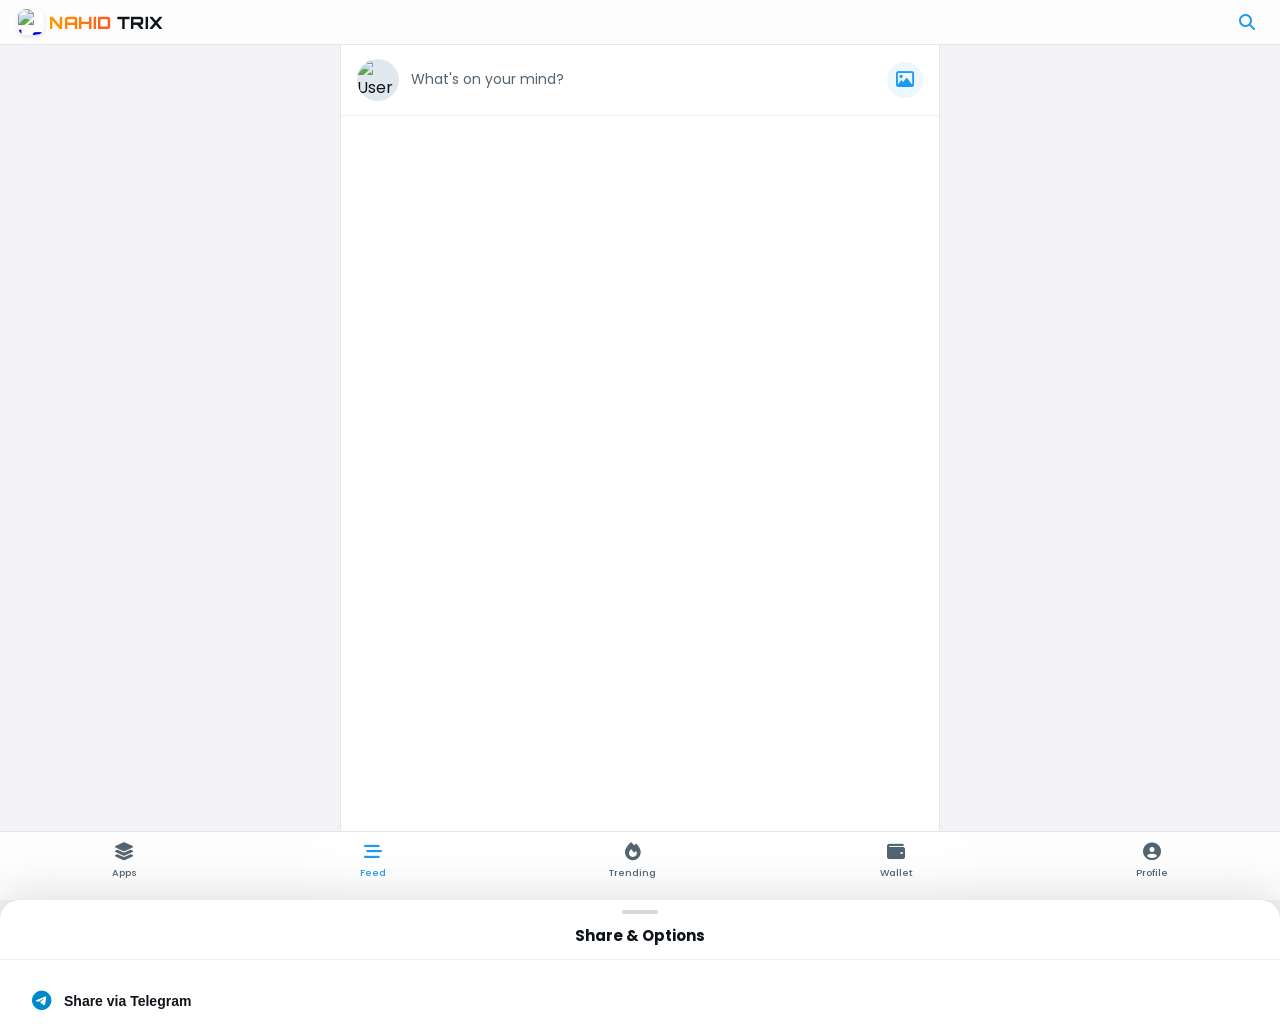
==== commit 3dc84567: "Update feed.html" ====
--- a/feed.html
+++ b/feed.html
@@ -4,826 +4,29 @@
     <meta charset="UTF-8">
     <meta name="viewport" content="width=device-width, initial-scale=1.0, maximum-scale=1.0, user-scalable=no, viewport-fit=cover">
     <title>Feed | NAHID TRIX</title>
+
+    <!-- Telegram WebApp SDK -->
     <script src="https://telegram.org/js/telegram-web-app.js"></script>
 
+    <!-- External Icons & Fonts -->
     <link href="https://cdnjs.cloudflare.com/ajax/libs/font-awesome/6.5.1/css/all.min.css" rel="stylesheet">
     <link href="https://fonts.googleapis.com/css2?family=Orbitron:wght@800&family=Poppins:wght@400;500;600;700&display=swap" rel="stylesheet">
-    
-    <style>
-        /* === X / TWITTER INSPIRED iOS LIGHT ENGINE === */
-        * {
-            box-sizing: border-box;
-            margin: 0;
-            padding: 0;
-            -webkit-tap-highlight-color: transparent;
-        }
-
-        :root {
-            --bg-main: #f2f2f7;          
-            --bg-card: #ffffff;          
-            --bg-subtle: #f7f9f9;
-            --text-main: #0f1419;        
-            --text-muted: #536471;       
-            
-            --twitter-blue: #1d9bf0;
-            --twitter-green: #00ba7c;
-            --twitter-red: #f91880;
-            --twitter-hover-blue: rgba(29, 155, 240, 0.08);
-            --twitter-hover-green: rgba(0, 186, 124, 0.08);
-            --twitter-hover-red: rgba(249, 24, 128, 0.08);
-            
-            --border-color: #eff3f4;     
-            --border-bar: #e5e5ea;
-            --shadow-soft: 0 4px 14px rgba(0,0,0,0.04);
-            --shadow-strong: 0 10px 30px rgba(0,0,0,0.12);
-        }
-
-        body {
-            font-family: 'Poppins', -apple-system, BlinkMacSystemFont, "Segoe UI", Roboto, sans-serif;
-            background-color: var(--bg-main);
-            color: var(--text-main);
-            padding-bottom: 85px; 
-            overflow-x: hidden;
-            -webkit-font-smoothing: antialiased; 
-        }
-
-        /* ====== HEADER (ORIGINAL ICONIC SYSTEM) ====== */
-        header {
-            display: flex;
-            justify-content: space-between;
-            align-items: center;
-            padding: 10px 18px; 
-            background: rgba(255, 255, 255, 0.85);
-            backdrop-filter: blur(25px);
-            -webkit-backdrop-filter: blur(25px);
-            position: sticky;
-            top: 0;
-            z-index: 1000;
-            border-bottom: 0.5px solid var(--border-bar);
-            height: 45px; 
-            transition: top 0.3s cubic-bezier(0.25, 1, 0.5, 1);
-        }
-        
-        header.hidden { top: -55px; }
-
-        .logo {
-            font-family: 'Orbitron', sans-serif;
-            font-size: 17px; 
-            font-weight: 800;
-            letter-spacing: 0.5px;
-            text-decoration: none;
-            display: flex;
-            align-items: center;
-            gap: 5px; 
-            transition: opacity 0.3s, transform 0.3s;
-            flex-shrink: 0;
-        }
-
-        .logo-img {
-            width: 26px; 
-            height: 26px; 
-            border-radius: 8px; 
-            object-fit: cover;
-            box-shadow: 0 2px 5px rgba(0,0,0,0.1);
-        }
-
-        .logo .nahid {
-            background: linear-gradient(to right, #ff9800, #ff5722);
-            -webkit-background-clip: text;
-            -webkit-text-fill-color: transparent;
-        }
-        
-        .logo .trix { color: var(--text-main); }
-        .logo .trix span { color: #00bcd4; }
-
-        /* ====== SMART SEARCH CONTAINER ====== */
-        .search-container {
-            display: flex;
-            align-items: center;
-            justify-content: flex-end;
-            position: relative;
-            flex-grow: 1; 
-        }
-
-        .search-input-wrapper {
-            width: 0; 
-            opacity: 0;
-            overflow: hidden;
-            display: flex;
-            align-items: center;
-            background: #e3e3e8; 
-            border-radius: 10px;
-            height: 34px;
-            transition: width 0.4s cubic-bezier(0.25, 1, 0.5, 1), opacity 0.3s ease;
-            position: absolute;
-            right: 35px; 
-        }
-
-        .search-input-wrapper.active {
-            width: calc(100vw - 80px); 
-            max-width: 400px;
-            opacity: 1;
-            padding: 0 10px;
-        }
-
-        .search-input-wrapper input {
-            width: 100%;
-            padding: 0 8px;
-            border: none;
-            background: transparent;
-            font-family: 'Poppins', sans-serif;
-            font-size: 14px;
-            outline: none;
-            color: var(--text-main);
-        }
-
-        .search-input-wrapper input::placeholder { color: var(--text-muted); font-weight: 400; }
-
-        .search-toggle-btn {
-            font-size: 16px;
-            color: var(--twitter-blue);
-            width: 30px;
-            height: 30px;
-            display: flex;
-            justify-content: center;
-            align-items: center;
-            cursor: pointer;
-            z-index: 1001;
-            transition: transform 0.3s ease, color 0.3s ease;
-            flex-shrink: 0;
-        }
-        
-        .search-toggle-btn:active { transform: scale(0.85); }
-        .search-toggle-btn.active { color: #ff3b30; transform: rotate(90deg); }
-
-        header.search-active .logo { opacity: 0; transform: translateX(-20px); pointer-events: none; }
-
-        /* ====== COMPOSE BAR ====== */
-        .feed-container {
-            max-width: 600px;
-            margin: 0 auto;
-            background: var(--bg-card);
-            border-left: 0.5px solid var(--border-bar);
-            border-right: 0.5px solid var(--border-bar);
-            min-height: 100vh;
-        }
-
-        .tweet-compose-bar {
-            display: flex;
-            gap: 12px;
-            padding: 14px 16px;
-            border-bottom: 1px solid var(--border-color);
-            background: #ffffff;
-            align-items: center;
-            cursor: pointer;
-        }
-
-        .tweet-compose-bar:active { background: var(--bg-subtle); }
-
-        .compose-avatar {
-            width: 42px;
-            height: 42px;
-            border-radius: 50%;
-            object-fit: cover;
-            flex-shrink: 0;
-        }
-
-        .compose-placeholder {
-            flex-grow: 1;
-            font-size: 14px;
-            color: var(--text-muted);
-            line-height: 1.4;
-            font-weight: 400;
-        }
-
-        .compose-action-icon {
-            color: var(--twitter-blue);
-            font-size: 18px;
-            width: 36px;
-            height: 36px;
-            border-radius: 50%;
-            display: flex;
-            align-items: center;
-            justify-content: center;
-            background: rgba(29, 155, 240, 0.08);
-            flex-shrink: 0;
-        }
-
-        /* ====== POST ITEM (TWITTER FEED STYLE) ====== */
-        .tweet-post {
-            display: flex;
-            gap: 12px;
-            padding: 14px 16px;
-            border-bottom: 1px solid var(--border-color);
-            background: #ffffff;
-            transition: background 0.15s;
-            position: relative;
-            cursor: pointer;
-        }
-
-        .tweet-post:active { background: #fafafa; }
-        .tweet-post.highlight { background: rgba(29, 155, 240, 0.08) !important; }
-
-        .tweet-left-col {
-            display: flex;
-            flex-direction: column;
-            align-items: center;
-            flex-shrink: 0;
-        }
-
-        .tweet-author-avatar {
-            width: 42px;
-            height: 42px;
-            border-radius: 50%;
-            object-fit: cover;
-            cursor: pointer;
-            box-shadow: 0 1px 3px rgba(0,0,0,0.08);
-        }
-
-        .tweet-body-col {
-            flex-grow: 1;
-            overflow: hidden;
-        }
-
-        .tweet-header {
-            display: flex;
-            justify-content: space-between;
-            align-items: center;
-            margin-bottom: 3px;
-        }
-
-        .tweet-meta {
-            display: flex;
-            align-items: center;
-            gap: 4px;
-            overflow: hidden;
-            white-space: nowrap;
-        }
-
-        .tweet-name {
-            font-size: 14.5px;
-            font-weight: 700;
-            color: var(--text-main);
-            text-overflow: ellipsis;
-            overflow: hidden;
-        }
-
-        .tweet-verified-badge {
-            color: var(--twitter-blue);
-            font-size: 13px;
-            margin-left: 2px;
-            flex-shrink: 0;
-        }
-
-        .tweet-handle, .tweet-dot, .tweet-time {
-            font-size: 13px;
-            color: var(--text-muted);
-            flex-shrink: 0;
-        }
-
-        .tweet-dot::before { content: "·"; font-weight: bold; }
-
-        .tweet-more-btn {
-            color: var(--text-muted);
-            font-size: 14px;
-            cursor: pointer;
-            padding: 4px;
-            flex-shrink: 0;
-        }
-
-        .tweet-content-wrapper { margin-bottom: 8px; }
-        .tweet-text {
-            font-size: 14px;
-            line-height: 1.45;
-            color: var(--text-main);
-            word-wrap: break-word;
-            white-space: pre-wrap;
-        }
-
-        .tweet-text.clamp-text {
-            display: -webkit-box;
-            -webkit-line-clamp: 6;
-            -webkit-box-orient: vertical;
-            overflow: hidden;
-        }
-
-        .tweet-hashtag {
-            color: var(--twitter-blue);
-            cursor: pointer;
-            font-weight: 600;
-        }
-        .tweet-hashtag:hover { text-decoration: underline; }
-
-        .tweet-link {
-            color: var(--twitter-blue);
-            text-decoration: none;
-            word-break: break-all;
-        }
-        .tweet-link:hover { text-decoration: underline; }
-
-        /* Media Frame */
-        .tweet-media-frame {
-            margin-top: 8px;
-            margin-bottom: 8px;
-            border-radius: 16px;
-            overflow: hidden;
-            border: 1px solid var(--border-color);
-            position: relative;
-            background: #f0f3f4;
-            max-height: 480px;
-        }
-
-        .tweet-media-img {
-            width: 100%;
-            height: 100%;
-            max-height: 480px;
-            object-fit: cover;
-            display: block;
-        }
-
-        .heart-overlay {
-            position: absolute;
-            top: 50%;
-            left: 50%;
-            transform: translate(-50%, -50%) scale(0);
-            color: var(--twitter-red);
-            font-size: 80px;
-            z-index: 10;
-            opacity: 0;
-            pointer-events: none;
-            filter: drop-shadow(0 4px 12px rgba(0,0,0,0.3));
-        }
-
-        @keyframes popHeartTw {
-            0% { transform: translate(-50%, -50%) scale(0); opacity: 1; }
-            50% { transform: translate(-50%, -50%) scale(1.2); opacity: 1; }
-            100% { transform: translate(-50%, -50%) scale(1); opacity: 0; }
-        }
-        .heart-overlay.animate { animation: popHeartTw 0.75s cubic-bezier(0.175, 0.885, 0.32, 1.275) forwards; }
-
-        /* Action Buttons */
-        .tweet-actions-row {
-            display: flex;
-            justify-content: space-between;
-            align-items: center;
-            max-width: 420px;
-            margin-top: 8px;
-            color: var(--text-muted);
-        }
-
-        .tw-action-btn {
-            display: flex;
-            align-items: center;
-            gap: 6px;
-            cursor: pointer;
-            font-size: 12.5px;
-            color: var(--text-muted);
-            transition: all 0.2s ease;
-            padding: 4px 6px;
-            border-radius: 20px;
-        }
-
-        .tw-action-btn .icon-box {
-            width: 20px;
-            height: 20px;
-            display: flex;
-            align-items: center;
-            justify-content: center;
-            font-size: 15px;
-            flex-shrink: 0;
-        }
-
-        .tw-action-btn.reply:active { color: var(--twitter-blue); }
-        .tw-action-btn.repost:active { color: var(--twitter-green); }
-        .tw-action-btn.like:active { color: var(--twitter-red); }
-        
-        .tw-action-btn.liked { color: var(--twitter-red); }
-        .tw-action-btn.liked .icon-box i { font-weight: 900; }
-        .tw-action-btn.reposted { color: var(--twitter-green); }
-
-        /* ====== PROMOTED APP AD ====== */
-        .promoted-app-card {
-            margin: 8px 0;
-            border: 1px solid var(--border-color);
-            border-radius: 14px;
-            overflow: hidden;
-            text-decoration: none;
-            color: inherit;
-            display: flex;
-            flex-direction: column;
-            background: #fff;
-        }
-
-        .promoted-app-img {
-            width: 100%;
-            height: 120px;
-            object-fit: cover;
-            background: #e1e8ed;
-        }
-
-        .promoted-app-footer {
-            padding: 10px 12px;
-            display: flex;
-            justify-content: space-between;
-            align-items: center;
-        }
-
-        .promoted-title { font-size: 13.5px; font-weight: 700; color: var(--text-main); }
-        .promoted-badge { font-size: 11px; color: var(--text-muted); }
-        .promoted-get-btn {
-            background: var(--twitter-blue);
-            color: #fff;
-            padding: 5px 14px;
-            border-radius: 16px;
-            font-size: 12px;
-            font-weight: 700;
-        }
-
-        /* ====== SKELETON LOADER ====== */
-        .infinite-loader { display: none; } 
-        .skeleton {
-            background: linear-gradient(90deg, #f0f3f4 25%, #e1e8ed 50%, #f0f3f4 75%);
-            background-size: 200% 100%;
-            animation: shimmer 1.4s infinite;
-            border-radius: 4px;
-        }
-        @keyframes shimmer { 0% { background-position: 200% 0; } 100% { background-position: -200% 0; } }
-        .skeleton-tweet { display: flex; gap: 12px; padding: 14px 16px; border-bottom: 1px solid var(--border-color); }
-        .skeleton-avatar { width: 42px; height: 42px; border-radius: 50%; flex-shrink: 0; }
-        .skeleton-text { height: 12px; margin-bottom: 6px; width: 100%; }
-
-        /* ==========================================================
-           🚀 TWITTER-LIKE DEDICATED THREAD DETAIL VIEW (FULL PAGE SPA)
-           ========================================================== */
-        #tweetDetailView {
-            position: fixed;
-            top: 0;
-            left: 0;
-            width: 100%;
-            height: 100%;
-            background: #ffffff;
-            z-index: 5000;
-            display: none;
-            flex-direction: column;
-            overflow-y: auto;
-            -webkit-overflow-scrolling: touch;
-        }
-
-        #tweetDetailView.active {
-            display: flex;
-            animation: slideInRight 0.25s cubic-bezier(0.25, 1, 0.5, 1);
-        }
-
-        @keyframes slideInRight {
-            from { transform: translateX(100%); }
-            to { transform: translateX(0); }
-        }
-
-        .detail-top-nav {
-            position: sticky;
-            top: 0;
-            background: rgba(255, 255, 255, 0.9);
-            backdrop-filter: blur(20px);
-            -webkit-backdrop-filter: blur(20px);
-            display: flex;
-            align-items: center;
-            gap: 20px;
-            padding: 10px 16px;
-            border-bottom: 1px solid var(--border-color);
-            z-index: 100;
-        }
-
-        .detail-back-btn {
-            font-size: 18px;
-            color: var(--text-main);
-            cursor: pointer;
-            width: 32px;
-            height: 32px;
-            display: flex;
-            align-items: center;
-            justify-content: center;
-            border-radius: 50%;
-        }
-        .detail-back-btn:active { background: var(--bg-subtle); }
-
-        .detail-nav-title {
-            font-size: 17px;
-            font-weight: 700;
-            color: var(--text-main);
-        }
-
-        .detail-content-box {
-            padding: 16px;
-            max-width: 600px;
-            margin: 0 auto;
-            width: 100%;
-        }
-
-        .detail-author-row {
-            display: flex;
-            align-items: center;
-            gap: 12px;
-            margin-bottom: 14px;
-        }
-
-        .detail-author-avatar {
-            width: 50px;
-            height: 50px;
-            border-radius: 50%;
-            object-fit: cover;
-        }
-
-        .detail-author-names {
-            display: flex;
-            flex-direction: column;
-        }
-
-        .detail-author-name {
-            font-size: 16px;
-            font-weight: 700;
-            color: var(--text-main);
-            display: flex;
-            align-items: center;
-            gap: 4px;
-        }
-
-        .detail-author-handle {
-            font-size: 14px;
-            color: var(--text-muted);
-        }
-
-        .detail-main-text {
-            font-size: 17px;
-            line-height: 1.5;
-            color: var(--text-main);
-            margin-bottom: 14px;
-            white-space: pre-wrap;
-            word-break: break-word;
-        }
-
-        .detail-media-frame {
-            width: 100%;
-            border-radius: 16px;
-            overflow: hidden;
-            border: 1px solid var(--border-color);
-            margin-bottom: 14px;
-            cursor: pointer;
-        }
-
-        .detail-media-frame img {
-            width: 100%;
-            height: auto;
-            display: block;
-            max-height: 550px;
-            object-fit: cover;
-        }
-
-        .detail-timestamp-row {
-            font-size: 13.5px;
-            color: var(--text-muted);
-            padding-bottom: 12px;
-            border-bottom: 1px solid var(--border-color);
-            margin-bottom: 12px;
-        }
-
-        .detail-metrics-row {
-            display: flex;
-            gap: 20px;
-            padding-bottom: 12px;
-            border-bottom: 1px solid var(--border-color);
-            margin-bottom: 8px;
-            font-size: 14px;
-            color: var(--text-muted);
-        }
-
-        .detail-metrics-row b {
-            color: var(--text-main);
-        }
-
-        .detail-action-bar {
-            display: flex;
-            justify-content: space-around;
-            padding: 8px 0;
-            border-bottom: 1px solid var(--border-color);
-            margin-bottom: 16px;
-        }
-
-        /* Reply List under Detail */
-        .replies-section-title {
-            font-size: 15px;
-            font-weight: 700;
-            color: var(--text-main);
-            margin-bottom: 14px;
-            display: flex;
-            align-items: center;
-            gap: 6px;
-        }
-
-        .detail-replies-list {
-            display: flex;
-            flex-direction: column;
-            gap: 14px;
-            margin-bottom: 80px; /* Space for reply bar */
-        }
-
-        .detail-reply-item {
-            display: flex;
-            gap: 12px;
-            padding-bottom: 14px;
-            border-bottom: 0.5px solid var(--border-color);
-        }
-
-        .detail-reply-avatar {
-            width: 38px;
-            height: 38px;
-            border-radius: 50%;
-            object-fit: cover;
-            flex-shrink: 0;
-        }
-
-        .detail-reply-body {
-            flex-grow: 1;
-        }
-
-        .detail-reply-meta {
-            display: flex;
-            align-items: baseline;
-            gap: 6px;
-            margin-bottom: 2px;
-        }
-
-        .detail-reply-author {
-            font-size: 13.5px;
-            font-weight: 700;
-            color: var(--text-main);
-        }
-
-        .detail-reply-time {
-            font-size: 12px;
-            color: var(--text-muted);
-        }
-
-        .detail-reply-text {
-            font-size: 13.5px;
-            color: #1f2328;
-            line-height: 1.45;
-        }
-
-        /* Detail Sticky Reply Box */
-        .detail-bottom-reply-bar {
-            position: fixed;
-            bottom: 0;
-            left: 0;
-            width: 100%;
-            background: #ffffff;
-            border-top: 1px solid var(--border-color);
-            padding: 10px 16px;
-            padding-bottom: calc(10px + env(safe-area-inset-bottom));
-            display: flex;
-            align-items: center;
-            gap: 10px;
-            z-index: 110;
-        }
-
-        .detail-reply-input {
-            flex-grow: 1;
-            background: var(--bg-subtle);
-            border: 1px solid var(--border-color);
-            padding: 10px 16px;
-            border-radius: 24px;
-            font-family: inherit;
-            font-size: 14px;
-            outline: none;
-            color: var(--text-main);
-        }
-
-        .detail-reply-input:focus {
-            border-color: var(--twitter-blue);
-            background: #ffffff;
-        }
-
-        .detail-reply-send-btn {
-            background: var(--twitter-blue);
-            color: #ffffff;
-            border: none;
-            width: 36px;
-            height: 36px;
-            border-radius: 50%;
-            display: flex;
-            align-items: center;
-            justify-content: center;
-            font-size: 14px;
-            cursor: pointer;
-            flex-shrink: 0;
-        }
-        .detail-reply-send-btn:active { transform: scale(0.92); }
-
-        /* Fullscreen Lightbox */
-        #fullscreenLightbox {
-            position: fixed;
-            top: 0;
-            left: 0;
-            width: 100%;
-            height: 100%;
-            background: rgba(0, 0, 0, 0.95);
-            backdrop-filter: blur(10px);
-            z-index: 10000;
-            display: none;
-            align-items: center;
-            justify-content: center;
-        }
-        #fullscreenLightbox.active { display: flex; }
-        #lightboxImg {
-            max-width: 95%;
-            max-height: 90vh;
-            object-fit: contain;
-            border-radius: 8px;
-        }
-        .lightbox-close-btn {
-            position: absolute;
-            top: 20px;
-            right: 20px;
-            color: #ffffff;
-            font-size: 24px;
-            cursor: pointer;
-            width: 40px;
-            height: 40px;
-            display: flex;
-            align-items: center;
-            justify-content: center;
-            background: rgba(255, 255, 255, 0.2);
-            border-radius: 50%;
-        }
-
-        /* Bottom Sheets */
-        .sheet-overlay { position: fixed; top: 0; left: 0; right: 0; bottom: 0; background: rgba(0, 0, 0, 0.45); z-index: 6000; opacity: 0; pointer-events: none; transition: opacity 0.3s ease; }
-        .sheet-overlay.active { opacity: 1; pointer-events: auto; }
-        .bottom-sheet { position: fixed; bottom: 0; left: 0; right: 0; background: #fff; border-radius: 20px 20px 0 0; transform: translateY(100%); transition: transform 0.32s cubic-bezier(0.25, 1, 0.5, 1); z-index: 6001; max-height: 85vh; display: flex; flex-direction: column; box-shadow: 0 -10px 40px rgba(0,0,0,0.1); }
-        .bottom-sheet.active { transform: translateY(0); }
-        .sheet-handle { width: 36px; height: 4px; background: #cfd9de; border-radius: 4px; margin: 10px auto; }
-        .sheet-header { text-align: center; font-size: 15px; font-weight: 700; border-bottom: 1px solid var(--border-color); padding-bottom: 12px; margin-bottom: 6px; }
-
-        /* Custom Alert */
-        #customAlert { position: fixed; top: -100px; left: 50%; transform: translateX(-50%); width: 90%; max-width: 320px; background: rgba(15, 20, 25, 0.92); backdrop-filter: blur(10px); color: #fff; padding: 12px 18px; border-radius: 14px; display: flex; align-items: center; gap: 10px; z-index: 99999; transition: top 0.4s cubic-bezier(0.175, 0.885, 0.32, 1.275); }
-        #customAlert.show { top: 16px; }
-        #alertMsg { font-size: 13px; font-weight: 500; }
-
-        .active-filter-bar { background: var(--twitter-hover-blue); color: var(--twitter-blue); padding: 8px 16px; font-size: 12.5px; font-weight: 600; display: none; align-items: center; justify-content: space-between; border-bottom: 1px solid var(--border-color); }
-        .clear-filter-btn { background: #fff; padding: 3px 8px; border-radius: 8px; font-size: 11px; cursor: pointer; }
-
-        /* ====== ORIGINAL BOTTOM NAVIGATION ====== */
-        .bottom-nav {
-            position: fixed;
-            bottom: 0;
-            left: 0;
-            width: 100%;
-            background: rgba(255, 255, 255, 0.85);
-            backdrop-filter: blur(25px);
-            -webkit-backdrop-filter: blur(25px);
-            border-top: 0.5px solid var(--border-bar);
-            display: flex;
-            justify-content: space-around;
-            padding: 10px 0 20px 0; 
-            z-index: 1000;
-        }
-
-        .nav-link {
-            display: flex;
-            flex-direction: column;
-            align-items: center;
-            text-decoration: none;
-            color: var(--text-muted);
-            font-size: 9.5px; 
-            font-weight: 500;
-            gap: 4px; 
-            transition: color 0.2s;
-        }
-
-        .nav-link i {
-            font-size: 18px;
-            width: 20px;
-            height: 20px;
-            display: flex;
-            align-items: center;
-            justify-content: center;
-        } 
-        
-        .nav-link.active {
-            color: var(--twitter-blue);
-        }
-
-    </style>
+
+    <!-- Modular CSS Architectures -->
+    <link rel="stylesheet" href="css/feed-core.css">
+    <link rel="stylesheet" href="css/feed-anim.css">
 </head>
 <body>
 
-    <div id="customAlert">
-        <i class="fas fa-check-circle" id="alertIcon" style="color:var(--twitter-green);"></i>
+    <!-- CUSTOM TOAST NOTIFICATION (SHORT & FLICKER FREE) -->
+    <div id="customAlert" class="custom-alert">
+        <i class="fas fa-check-circle" id="alertIcon"></i>
         <div id="alertMsg">Success</div>
     </div>
 
     <!-- MAIN HEADER -->
     <header id="mainHeader">
-        <a href="index2.html" class="logo">
+        <a href="index.html" class="logo">
             <img src="https://ui-avatars.com/api/?name=NT&background=ff9800&color=fff" alt="Logo" class="logo-img">
             <span class="nahid">NAHID</span> <span class="trix">TRIX</span>
         </a>
@@ -838,48 +41,61 @@
         </div>
     </header>
 
+    <!-- ACTIVE HASHTAG / SEARCH FILTER BAR -->
     <div class="active-filter-bar" id="activeFilterBar">
         <span><i class="fas fa-hashtag"></i> Filtering: <b id="filterKeyword"></b></span>
-        <div class="clear-filter-btn" onclick="clearSearchFilter()">Clear</div>
-    </div>
-
-    <!-- MAIN FEED STREAM -->
+        <div class="clear-filter-btn" id="clearFilterBtn">Clear</div>
+    </div>
+
+    <!-- FLOATING NEW POSTS ALERT (TWITTER STYLE) -->
+    <div class="new-posts-pill" id="newPostsBadge">
+        <i class="fas fa-arrow-up"></i> New Posts Available
+    </div>
+
+    <!-- MAIN FEED STREAM WRAPPER -->
     <main class="feed-container">
         
-        <!-- Compose trigger -->
-        <div class="tweet-compose-bar" id="composeBar" onclick="if(checkAuthForAction()) window.location.href='post.html';">
-            <img src="https://ui-avatars.com/api/?name=U&background=007aff&color=fff" class="compose-avatar" id="currUserAvatar" alt="User">
+        <!-- COMPOSE TRIGGER BAR -->
+        <div class="tweet-compose-bar" id="composeBar">
+            <img src="https://ui-avatars.com/api/?name=U&background=007aff&color=fff" class="compose-avatar" id="currUserAvatar" alt="User Avatar">
             <div class="compose-placeholder" id="createPostText">What's on your mind?</div>
-            <div class="compose-action-icon"><i class="far fa-image"></i></div>
-        </div>
-
-        <!-- Feed Stream Injected Here -->
-        <div id="dynamicFeed"></div>
+            <div class="compose-action-icon"><i class="fa-regular fa-image"></i></div>
+        </div>
+
+        <!-- DYNAMIC POSTS STREAM (PRE-CONTAINED TO STOP SHIFT) -->
+        <div id="dynamicFeed" class="dynamic-feed-stream"></div>
         
-        <!-- Skeleton Loader -->
+        <!-- SKELETON LOADER (ZERO FLICKER) -->
         <div class="infinite-loader" id="infiniteLoader">
             <div class="skeleton-tweet">
                 <div class="skeleton skeleton-avatar"></div>
-                <div style="flex-grow: 1;">
-                    <div class="skeleton skeleton-text" style="width: 40%;"></div>
-                    <div class="skeleton skeleton-text" style="width: 85%;"></div>
-                    <div class="skeleton skeleton-text" style="width: 65%;"></div>
+                <div class="skeleton-body-wrap">
+                    <div class="skeleton skeleton-text skeleton-w-40"></div>
+                    <div class="skeleton skeleton-text skeleton-w-85"></div>
+                    <div class="skeleton skeleton-text skeleton-w-65"></div>
+                </div>
+            </div>
+            <div class="skeleton-tweet">
+                <div class="skeleton skeleton-avatar"></div>
+                <div class="skeleton-body-wrap">
+                    <div class="skeleton skeleton-text skeleton-w-40"></div>
+                    <div class="skeleton skeleton-text skeleton-w-85"></div>
                 </div>
             </div>
         </div>
     </main>
 
     <!-- =========================================================================
-         🌟 DEDICATED X/TWITTER THREAD DETAIL VIEW (OPENS ON POST OR IMAGE CLICK)
+         🌟 DEDICATED X/TWITTER THREAD DETAIL VIEW (FULL PAGE SPA)
          ========================================================================= -->
-    <div id="tweetDetailView">
+    <div id="tweetDetailView" class="tweet-detail-modal">
         <div class="detail-top-nav">
-            <div class="detail-back-btn" onclick="closeTweetDetailView()"><i class="fas fa-arrow-left"></i></div>
+            <div class="detail-back-btn" id="dtlCloseBtn"><i class="fas fa-arrow-left"></i></div>
             <div class="detail-nav-title">Post</div>
         </div>
 
         <div class="detail-content-box">
-            <!-- Author Info -->
+            <!-- Author Meta -->
             <div class="detail-author-row">
                 <img src="" id="dtlAvatar" class="detail-author-avatar" alt="Avatar">
                 <div class="detail-author-names">
@@ -891,15 +107,15 @@
                 </div>
             </div>
 
-            <!-- Full Unclamped Text -->
+            <!-- Full Content -->
             <div class="detail-main-text" id="dtlText">Post content details...</div>
 
-            <!-- Full Width Image Frame -->
-            <div class="detail-media-frame" id="dtlMediaFrame" style="display:none;" onclick="openLightboxFromDetail()">
+            <!-- Media Preview -->
+            <div class="detail-media-frame" id="dtlMediaFrame" style="display:none;">
                 <img src="" id="dtlImage" alt="Post media">
             </div>
 
-            <!-- Timestamp Details -->
+            <!-- Timestamps & Counters -->
             <div class="detail-timestamp-row" id="dtlTimestamp">10:45 PM · Oct 8, 2026 · 1.2K Views</div>
 
             <!-- Engagement Metrics -->
@@ -909,71 +125,74 @@
                 <span><b id="dtlCommentCount">0</b> Replies</span>
             </div>
 
-            <!-- Action Bar -->
+            <!-- Interaction Bar (Full 5 Actions with Bookmark) -->
             <div class="detail-action-bar">
-                <div class="tw-action-btn reply" onclick="focusDetailReplyInput()">
-                    <div class="icon-box"><i class="far fa-comment"></i></div>
+                <div class="tw-action-btn reply" id="dtlReplyTriggerBtn">
+                    <div class="icon-box"><i class="fa-regular fa-comment"></i></div>
                 </div>
                 <div class="tw-action-btn repost" id="dtlRepostBtn">
-                    <div class="icon-box"><i class="fas fa-retweet"></i></div>
-                </div>
-                <div class="tw-action-btn like" id="dtlLikeBtn">
-                    <div class="icon-box"><i class="far fa-heart"></i></div>
+                    <div class="icon-box"><i class="fa-solid fa-retweet"></i></div>
+                </div>
+                <div class="tw-action-btn like like-btn-element" id="dtlLikeBtn">
+                    <div class="icon-box"><i class="fa-regular fa-heart"></i></div>
+                </div>
+                <div class="tw-action-btn bookmark" id="dtlBookmarkBtn">
+                    <div class="icon-box"><i class="fa-regular fa-bookmark"></i></div>
                 </div>
                 <div class="tw-action-btn" id="dtlShareBtn">
-                    <div class="icon-box"><i class="far fa-paper-plane"></i></div>
-                </div>
-            </div>
-
-            <!-- Auto-loaded Replies List -->
-            <div class="replies-section-title"><i class="far fa-comments" style="color:var(--twitter-blue)"></i> Replies</div>
+                    <div class="icon-box"><i class="fa-regular fa-paper-plane"></i></div>
+                </div>
+            </div>
+
+            <!-- Replies Stream -->
+            <div class="replies-section-title"><i class="fa-regular fa-comments"></i> Replies</div>
             <div class="detail-replies-list" id="dtlRepliesList">
-                <div style="text-align:center; padding:20px; color:var(--text-muted); font-size:13px;"><i class="fas fa-spinner fa-spin"></i> Loading replies...</div>
+                <div class="loading-replies-state"><i class="fas fa-spinner fa-spin"></i> Loading replies...</div>
             </div>
         </div>
 
         <!-- Sticky Reply Bottom Bar -->
         <div class="detail-bottom-reply-bar">
             <input type="text" class="detail-reply-input" id="dtlReplyInput" placeholder="Post your reply...">
-            <button class="detail-reply-send-btn" onclick="sendDetailReply()"><i class="fas fa-arrow-up"></i></button>
-        </div>
-    </div>
-
-    <!-- FULLSCREEN LIGHTBOX FOR IMAGE ZOOM -->
-    <div id="fullscreenLightbox" onclick="closeLightbox()">
-        <div class="lightbox-close-btn"><i class="fas fa-times"></i></div>
-        <img src="" id="lightboxImg" alt="Enlarged media" onclick="event.stopPropagation()">
-    </div>
-
-    <!-- Bottom Sheets -->
-    <div class="sheet-overlay" id="sheetOverlay" onclick="closeAllSheets()"></div>
+            <button class="detail-reply-send-btn" id="dtlSendReplyBtn"><i class="fas fa-arrow-up"></i></button>
+        </div>
+    </div>
+
+    <!-- FULLSCREEN LIGHTBOX (MEDIA ZOOM) -->
+    <div id="fullscreenLightbox" class="lightbox-overlay">
+        <div class="lightbox-close-btn" id="lightboxCloseBtn"><i class="fas fa-times"></i></div>
+        <img src="" id="lightboxImg" alt="Enlarged media">
+    </div>
+
+    <!-- BOTTOM SHEET OVERLAY & OPTIONS -->
+    <div class="sheet-overlay" id="sheetOverlay"></div>
 
     <div class="bottom-sheet" id="shareSheet">
         <div class="sheet-handle"></div>
         <div class="sheet-header">Share & Options</div>
-        <div style="padding: 15px 20px; display: flex; flex-direction: column; gap: 10px;">
-            <div onclick="shareViaTelegram(); closeAllSheets();" style="display:flex; align-items:center; gap:12px; padding:10px; cursor:pointer;">
-                <i class="fab fa-telegram" style="color:#0088cc; font-size:20px; width:22px; text-align:center;"></i>
-                <span style="font-size:14px; font-weight:600;">Share via Telegram</span>
-            </div>
-            <div onclick="copyPostLink(); closeAllSheets();" style="display:flex; align-items:center; gap:12px; padding:10px; cursor:pointer;">
-                <i class="fas fa-link" style="color:var(--text-muted); font-size:18px; width:22px; text-align:center;"></i>
-                <span style="font-size:14px; font-weight:600;">Copy link to Post</span>
-            </div>
-            <div onclick="reportPost(); closeAllSheets();" style="display:flex; align-items:center; gap:12px; padding:10px; cursor:pointer; color:#f4212e;">
-                <i class="fas fa-flag" style="font-size:18px; width:22px; text-align:center;"></i>
-                <span style="font-size:14px; font-weight:600;">Report Post</span>
-            </div>
-        </div>
-    </div>
-
-    <!-- ORIGINAL BOTTOM NAVIGATION -->
+        <div class="sheet-options-list">
+            <div class="sheet-option-item" id="optShareTelegram">
+                <i class="fab fa-telegram icon-tg"></i>
+                <span>Share via Telegram</span>
+            </div>
+            <div class="sheet-option-item" id="optCopyLink">
+                <i class="fas fa-link icon-link"></i>
+                <span>Copy link to Post</span>
+            </div>
+            <div class="sheet-option-item text-danger" id="optReportPost">
+                <i class="fas fa-flag icon-danger"></i>
+                <span>Report Post</span>
+            </div>
+        </div>
+    </div>
+
+    <!-- ORIGINAL BOTTOM NAVIGATION BAR -->
     <nav class="bottom-nav">
-        <a href="index2.html" class="nav-link">
+        <a href="index.html" class="nav-link">
             <i class="fas fa-layer-group"></i>
             <span>Apps</span>
         </a>
-        <a href="feed2.html" class="nav-link active">
+        <a href="feed.html" class="nav-link active">
             <i class="fas fa-stream"></i>
             <span>Feed</span>
         </a>
@@ -991,724 +210,7 @@
         </a>
     </nav>
 
-    <script type="module">
-        import { initializeApp } from "https://www.gstatic.com/firebasejs/10.8.1/firebase-app.js";
-        import { 
-            getFirestore, collection, getDocs, query, orderBy, limit, 
-            startAfter, doc, increment, updateDoc, addDoc, serverTimestamp 
-        } from "https://www.gstatic.com/firebasejs/10.8.1/firebase-firestore.js";
-
-        const firebaseConfig = {
-            apiKey: "AIzaSyAsP3AubiZpmvCRPngDePdvvQMiDTELCII",
-            authDomain: "apple-bot-sell.firebaseapp.com",
-            projectId: "apple-bot-sell",
-            storageBucket: "apple-bot-sell.firebasestorage.app",
-            messagingSenderId: "84956813839",
-            appId: "1:84956813839:web:5c2451f102a2291eafe17a"
-        };
-
-        const app = initializeApp(firebaseConfig);
-        const db = getFirestore(app);
-
-        // ============================================================
-        // 💥 BUTTER SMOOTH TELEGRAM HAPTICS ENGINE (ZERO VIBRATE GLITCH)
-        // ============================================================
-        const tg = window.Telegram?.WebApp;
-        if (tg) tg.expand();
-
-        window.triggerHaptic = function(type = 'light') {
-            if (tg && tg.HapticFeedback) {
-                if (type === 'success' || type === 'error') {
-                    tg.HapticFeedback.notificationOccurred(type);
-                } else {
-                    tg.HapticFeedback.impactOccurred(type); 
-                }
-            }
-        };
-
-        // Custom Toast Alert
-        window.showAlert = function(msg, isSuccess = true) {
-            const alertBox = document.getElementById('customAlert');
-            const icon = document.getElementById('alertIcon');
-            document.getElementById('alertMsg').innerText = msg;
-            
-            icon.className = isSuccess ? 'fas fa-check-circle' : 'fas fa-exclamation-circle';
-            icon.style.color = isSuccess ? 'var(--twitter-green)' : '#f4212e';
-
-            alertBox.classList.add('show');
-            triggerHaptic(isSuccess ? 'success' : 'error');
-            setTimeout(() => alertBox.classList.remove('show'), 3000);
-        };
-
-        // Auth Checker (Guests can view everything, but cannot post or like)
-        window.checkAuthForAction = function() {
-            if (localStorage.getItem('nahidStore_isLoggedIn') !== 'true') {
-                triggerHaptic('error');
-                showAlert("Please login first to reply or like", false);
-                return false;
-            }
-            return true;
-        };
-
-        // User Identity Setup
-        const tgUser = tg?.initDataUnsafe?.user;
-        let displayName = "Developer";
-        let userHandle = "user";
-        let userAvatar = "https://ui-avatars.com/api/?name=U&background=007aff&color=fff";
-        let userTgId = null;
-
-        if (tgUser && localStorage.getItem('nahidStore_isLoggedIn') === 'true') {
-            const firstName = tgUser.first_name || "";
-            const lastName = tgUser.last_name || "";
-            displayName = `${firstName} ${lastName}`.trim() || "User";
-            userHandle = tgUser.username ? `@${tgUser.username}` : `@id${tgUser.id}`;
-            userTgId = tgUser.id;
-
-            if (tgUser.photo_url) {
-                userAvatar = tgUser.photo_url;
-            } else {
-                userAvatar = `https://ui-avatars.com/api/?name=${encodeURIComponent(displayName)}&background=007aff&color=fff`;
-            }
-
-            document.getElementById('currUserAvatar').src = userAvatar;
-            document.getElementById('createPostText').innerText = `What's on your mind, ${firstName}?`;
-        }
-
-        // Header Hide on Scroll
-        let lastScrollY = window.scrollY;
-        window.addEventListener('scroll', () => {
-            const currentScrollY = window.scrollY;
-            if (currentScrollY > lastScrollY && currentScrollY > 70) {
-                document.getElementById('mainHeader').classList.add('hidden');
-            } else {
-                document.getElementById('mainHeader').classList.remove('hidden');
-            }
-            lastScrollY = currentScrollY;
-        }, { passive: true });
-
-        // Search Controller
-        const mainHeader = document.getElementById('mainHeader');
-        const searchToggleBtn = document.getElementById('searchToggleBtn');
-        const searchIcon = document.getElementById('searchIcon');
-        const searchInputWrapper = document.getElementById('searchInputWrapper');
-        const searchInput = document.getElementById('searchInput');
-
-        let isSearchOpen = false;
-        let currentSearchQuery = "";
-        let searchTimeout = null;
-
-        window.toggleSearch = function(forceOpen = false) {
-            triggerHaptic('light');
-            isSearchOpen = forceOpen || !isSearchOpen;
-            if (isSearchOpen) {
-                mainHeader.classList.add('search-active');
-                searchInputWrapper.classList.add('active');
-                searchToggleBtn.classList.add('active');
-                searchIcon.className = 'fas fa-times';
-                setTimeout(() => searchInput.focus(), 250);
-            } else {
-                closeSearch();
-            }
-        };
-
-        function closeSearch() {
-            mainHeader.classList.remove('search-active');
-            searchInputWrapper.classList.remove('active');
-            searchToggleBtn.classList.remove('active');
-            searchIcon.className = 'fas fa-search';
-            searchInput.value = '';
-            searchInput.blur();
-            isSearchOpen = false;
-            if (currentSearchQuery !== "") clearSearchFilter();
-        }
-
-        searchToggleBtn.addEventListener('click', () => toggleSearch(false));
-
-        searchInput.addEventListener('input', (e) => {
-            clearTimeout(searchTimeout);
-            searchTimeout = setTimeout(() => {
-                const query = e.target.value.trim().replace('#', '').toLowerCase();
-                if (query.length > 0) {
-                    currentSearchQuery = query;
-                    document.getElementById('filterKeyword').innerText = query;
-                    document.getElementById('activeFilterBar').style.display = 'flex';
-                    document.getElementById('composeBar').style.display = 'none';
-                    resetAndFetchFeed();
-                } else if (currentSearchQuery !== "") {
-                    clearSearchFilter();
-                }
-            }, 350);
-        });
-
-        window.clearSearchFilter = function() {
-            triggerHaptic('light');
-            currentSearchQuery = "";
-            searchInput.value = "";
-            document.getElementById('activeFilterBar').style.display = 'none';
-            document.getElementById('composeBar').style.display = 'flex';
-
-            const url = new URL(window.location);
-            url.searchParams.delete('search');
-            window.history.pushState({}, '', url);
-
-            resetAndFetchFeed();
-        };
-
-        function resetAndFetchFeed() {
-            feedContainer.innerHTML = '';
-            lastVisibleDoc = null;
-            hasMorePosts = true;
-            seenPostIds.clear();
-            postCounter = 0;
-            currentAppIndex = 0;
-            fetchPosts(true);
-        }
-
-        // Bottom Sheets Controller
-        const overlay = document.getElementById('sheetOverlay');
-        window.openSheet = function(id) {
-            triggerHaptic('medium');
-            overlay.classList.add('active');
-            document.getElementById(id).classList.add('active');
-        };
-        window.closeAllSheets = function() {
-            overlay.classList.remove('active');
-            document.querySelectorAll('.bottom-sheet').forEach(s => s.classList.remove('active'));
-        };
-
-        let activeSharePostId = null;
-        window.openShareOptions = function(postId) {
-            activeSharePostId = postId;
-            openSheet('shareSheet');
-        };
-
-        window.copyPostLink = function() {
-            triggerHaptic('light');
-            const link = `https://t.me/nahid_trix_bot/app?startapp=post_${activeSharePostId}`;
-            navigator.clipboard.writeText(link);
-            showAlert("Link copied to clipboard!");
-        };
-
-        window.shareViaTelegram = function() {
-            triggerHaptic('light');
-            const link = `https://t.me/nahid_trix_bot/app?startapp=post_${activeSharePostId}`;
-            if (tg && tg.openTelegramLink) {
-                tg.openTelegramLink(`https://t.me/share/url?url=${encodeURIComponent(link)}&text=${encodeURIComponent("Check out this post on NAHID TRIX!")}`);
-            }
-        };
-
-        window.reportPost = function() {
-            if (!checkAuthForAction()) return;
-            triggerHaptic('error');
-            showAlert("Post reported. Thanks for keeping our feed safe.");
-        };
-
-        // Text & Hash Parser
-        function formatTweetContent(text) {
-            if (!text) return "";
-            let parsed = text.replace(/(https?:\/\/[^\s]+)/g, '<a href="$1" target="_blank" class="tweet-link" onclick="event.stopPropagation();">$1</a>');
-            parsed = parsed.replace(/#(\w+)/g, '<span class="tweet-hashtag" onclick="event.stopPropagation(); filterByTag(\'$1\');">#$1</span>');
-            parsed = parsed.replace(/@(\w+)/g, '<span class="tweet-hashtag" style="color:var(--text-main); font-weight:700;">@$1</span>');
-            return parsed;
-        }
-
-        window.filterByTag = function(tag) {
-            toggleSearch(true);
-            searchInput.value = '#' + tag;
-            currentSearchQuery = tag.toLowerCase();
-            document.getElementById('filterKeyword').innerText = currentSearchQuery;
-            document.getElementById('activeFilterBar').style.display = 'flex';
-            document.getElementById('composeBar').style.display = 'none';
-            resetAndFetchFeed();
-        };
-
-        function timeShortFormat(date) {
-            if (!date) return "now";
-            const diff = Math.floor((new Date() - date) / 1000);
-            if (diff < 60) return `${diff}s`;
-            if (diff < 3600) return `${Math.floor(diff/60)}m`;
-            if (diff < 86400) return `${Math.floor(diff/3600)}h`;
-            return `${Math.floor(diff/86400)}d`;
-        }
-
-        // =========================================================================
-        //  💥 TWITTER THREAD DETAIL ENGINE (OPEN, LOAD REPLIES, REPLY, LIGHTBOX)
-        // =========================================================================
-        let currentDetailPostData = null;
-        const threadModal = document.getElementById('tweetDetailView');
-
-        // Post Cache Map for Fast Thread Access
-        const postsCacheMap = new Map();
-
-        window.openTweetDetailView = function(postId) {
-            triggerHaptic('light');
-            const data = postsCacheMap.get(postId);
-            if (!data) return;
-
-            currentDetailPostData = data;
-
-            // Populate Thread Elements
-            document.getElementById('dtlAvatar').src = data.authorAvatar || 'https://ui-avatars.com/api/?name=U&background=007aff&color=fff';
-            document.getElementById('dtlName').innerText = data.authorName || 'Anonymous';
-            document.getElementById('dtlHandle').innerText = data.authorHandle ? `@${data.authorHandle.replace('@','')}` : '@user';
-            document.getElementById('dtlText').innerHTML = formatTweetContent(data.content || '');
-
-            const mediaFrame = document.getElementById('dtlMediaFrame');
-            const imgEl = document.getElementById('dtlImage');
-            if (data.image) {
-                imgEl.src = data.image;
-                mediaFrame.style.display = 'block';
-            } else {
-                mediaFrame.style.display = 'none';
-            }
-
-            // Timestamp formatting
-            let postDate = data.createdAt?.toDate ? data.createdAt.toDate() : new Date();
-            const timeOpts = { hour: 'numeric', minute: '2-digit', hour12: true };
-            const dateOpts = { month: 'short', day: 'numeric', year: 'numeric' };
-            const timeStr = `${postDate.toLocaleTimeString([], timeOpts)} · ${postDate.toLocaleDateString([], dateOpts)}`;
-            document.getElementById('dtlTimestamp').innerText = `${timeStr} · ${(data.views || 120)} Views`;
-
-            // Metrics
-            document.getElementById('dtlRepostCount').innerText = data.reposts || 0;
-            document.getElementById('dtlLikeCount').innerText = data.likes || 0;
-            document.getElementById('dtlCommentCount').innerText = data.comments || 0;
-
-            // Wire action buttons
-            const likeBtn = document.getElementById('dtlLikeBtn');
-            likeBtn.onclick = () => window.toggleTweetLike(data.id, likeBtn, data.authorTgId || "");
-
-            const repostBtn = document.getElementById('dtlRepostBtn');
-            repostBtn.onclick = () => window.triggerRepost(data.id, repostBtn);
-
-            const shareBtn = document.getElementById('dtlShareBtn');
-            shareBtn.onclick = () => window.openShareOptions(data.id);
-
-            // Fetch and render replies automatically
-            loadDetailReplies(data.id);
-
-            // Open Modal
-            threadModal.classList.add('active');
-            window.history.pushState({ tweetDetailOpen: true, postId: data.id }, '');
-        };
-
-        window.closeTweetDetailView = function() {
-            triggerHaptic('light');
-            threadModal.classList.remove('active');
-            currentDetailPostData = null;
-        };
-
-        window.addEventListener('popstate', (e) => {
-            if (threadModal.classList.contains('active')) {
-                threadModal.classList.remove('active');
-            }
-        });
-
-        // Load replies under post detail view (Accessible to ALL, even without login)
-        async function loadDetailReplies(postId) {
-            const list = document.getElementById('dtlRepliesList');
-            list.innerHTML = `<div style="text-align:center; padding:20px; color:var(--text-muted); font-size:13px;"><i class="fas fa-spinner fa-spin"></i> Loading replies...</div>`;
-
-            try {
-                const q = query(collection(db, "posts", postId, "comments"), orderBy("createdAt", "asc"));
-                const snap = await getDocs(q);
-                list.innerHTML = "";
-
-                if (snap.empty) {
-                    list.innerHTML = `<div style="text-align:center; padding:30px; color:var(--text-muted); font-size:13.5px;">No replies yet. Be the first to share your thoughts!</div>`;
-                    return;
-                }
-
-                snap.forEach(d => {
-                    const c = d.data();
-                    let repDate = c.createdAt?.toDate ? c.createdAt.toDate() : new Date();
-                    list.innerHTML += `
-                        <div class="detail-reply-item">
-                            <img src="${c.avatar || 'https://ui-avatars.com/api/?name=U'}" class="detail-reply-avatar">
-                            <div class="detail-reply-body">
-                                <div class="detail-reply-meta">
-                                    <span class="detail-reply-author">${c.name || 'User'}</span>
-                                    <span class="detail-reply-time">· ${timeShortFormat(repDate)}</span>
-                                </div>
-                                <div class="detail-reply-text">${formatTweetContent(c.text || '')}</div>
-                            </div>
-                        </div>
-                    `;
-                });
-            } catch(e) {
-                list.innerHTML = `<div style="text-align:center; color:#f4212e; padding:15px;">Failed to load replies. Check connection.</div>`;
-            }
-        }
-
-        window.focusDetailReplyInput = function() {
-            if (!checkAuthForAction()) return;
-            document.getElementById('dtlReplyInput').focus();
-        };
-
-        window.sendDetailReply = async function() {
-            if (!checkAuthForAction()) return;
-            if (!currentDetailPostData) return;
-
-            triggerHaptic('light');
-            const input = document.getElementById('dtlReplyInput');
-            const text = input.value.trim();
-            if (!text) return;
-
-            const list = document.getElementById('dtlRepliesList');
-            if (list.innerText.includes("No replies yet")) list.innerHTML = "";
-
-            // Instant UI Append
-            list.insertAdjacentHTML('beforeend', `
-                <div class="detail-reply-item">
-                    <img src="${userAvatar}" class="detail-reply-avatar">
-                    <div class="detail-reply-body">
-                        <div class="detail-reply-meta">
-                            <span class="detail-reply-author">${displayName}</span>
-                            <span class="detail-reply-time">· now</span>
-                        </div>
-                        <div class="detail-reply-text">${formatTweetContent(text)}</div>
-                    </div>
-                </div>
-            `);
-
-            input.value = "";
-            const postId = currentDetailPostData.id;
-
-            // Update UI Counters
-            const cCount = document.getElementById('dtlCommentCount');
-            cCount.innerText = parseInt(cCount.innerText || 0) + 1;
-            const feedCountEl = document.querySelector(`#post_${postId} .comment-count`);
-            if (feedCountEl) feedCountEl.innerText = parseInt(feedCountEl.innerText || 0) + 1;
-
-            try {
-                await addDoc(collection(db, "posts", postId, "comments"), {
-                    name: displayName, avatar: userAvatar, tgId: userTgId, text: text, createdAt: serverTimestamp()
-                });
-                await updateDoc(doc(db, "posts", postId), { comments: increment(1) });
-            } catch(e) {
-                console.error("Reply error", e);
-            }
-        };
-
-        // Lightbox
-        window.openLightbox = function(imgSrc) {
-            triggerHaptic('medium');
-            document.getElementById('lightboxImg').src = imgSrc;
-            document.getElementById('fullscreenLightbox').classList.add('active');
-        };
-
-        window.closeLightbox = function() {
-            triggerHaptic('light');
-            document.getElementById('fullscreenLightbox').classList.remove('active');
-        };
-
-        window.openLightboxFromDetail = function() {
-            if (currentDetailPostData && currentDetailPostData.image) {
-                openLightbox(currentDetailPostData.image);
-            }
-        };
-
-        // ============================================================
-        //  💥 SUPER FEED ENGINE & SPONSORED APP AD-INJECTION 💥
-        // ============================================================
-        let lastVisibleDoc = null;
-        let isFetching = false;
-        let hasMorePosts = true;
-        let postCounter = 0;
-        let storeApps = [];
-        let currentAppIndex = 0;
-
-        const seenPostIds = new Set();
-        const feedContainer = document.getElementById('dynamicFeed');
-        const loader = document.getElementById('infiniteLoader');
-
-        async function fetchStoreApps() {
-            try {
-                const snap = await getDocs(query(collection(db, "apps"), orderBy("createdAt", "desc"), limit(12)));
-                storeApps = [];
-                snap.forEach(d => storeApps.push({ id: d.id, ...d.data() }));
-                storeApps.sort(() => Math.random() - 0.5);
-            } catch(e) {}
-        }
-
-        async function fetchPosts(isInitial = false) {
-            if (isFetching || !hasMorePosts) return;
-            isFetching = true;
-            loader.style.display = 'block';
-
-            try {
-                let fetchLimit = currentSearchQuery !== "" ? 25 : 8;
-                let q;
-
-                if (isInitial) {
-                    q = query(collection(db, "posts"), orderBy("createdAt", "desc"), limit(fetchLimit));
-                } else {
-                    q = query(collection(db, "posts"), orderBy("createdAt", "desc"), startAfter(lastVisibleDoc), limit(fetchLimit));
-                }
-
-                const snapshot = await getDocs(q);
-
-                if (snapshot.empty) {
-                    hasMorePosts = false;
-                    loader.style.display = 'none';
-                    if (feedContainer.innerHTML === "") {
-                        feedContainer.innerHTML = `<div style="text-align: center; padding: 50px 20px; color: var(--text-muted); font-size: 14px;"><i class="fas fa-search-minus" style="font-size:24px; margin-bottom:8px;"></i><br>No posts found.</div>`;
-                    }
-                    return;
-                }
-
-                lastVisibleDoc = snapshot.docs[snapshot.docs.length - 1];
-
-                const fetched = [];
-                snapshot.forEach(docSnap => {
-                    if (!seenPostIds.has(docSnap.id)) {
-                        const d = { id: docSnap.id, ...docSnap.data() };
-                        postsCacheMap.set(docSnap.id, d); // Cache for Thread
-
-                        if (currentSearchQuery !== "") {
-                            const c = (d.content || "").toLowerCase();
-                            const a = (d.authorName || "").toLowerCase();
-                            if (c.includes(currentSearchQuery) || a.includes(currentSearchQuery)) {
-                                seenPostIds.add(docSnap.id);
-                                fetched.push(d);
-                            }
-                        } else {
-                            seenPostIds.add(docSnap.id);
-                            fetched.push(d);
-                        }
-                    }
-                });
-
-                // SMART CACHE ANALYSIS
-                if (isInitial && currentSearchQuery === "") {
-                    localStorage.setItem('nahid_feed_cache', JSON.stringify(fetched));
-                    localStorage.setItem('nahid_cache_timestamp', Date.now().toString());
-                }
-
-                renderTweets(fetched);
-            } catch(e) {
-                console.error("Feed error", e);
-            } finally {
-                isFetching = false;
-                loader.style.display = 'none';
-            }
-        }
-
-        function renderTweets(arr) {
-            let html = "";
-
-            arr.forEach(post => {
-                postsCacheMap.set(post.id, post); // Ensure post cache
-                postCounter++;
-
-                // Promoted App Card every 5 posts
-                if (currentSearchQuery === "" && postCounter % 5 === 0 && storeApps.length > currentAppIndex) {
-                    const app = storeApps[currentAppIndex++];
-                    html += `
-                        <div class="tweet-post" style="border-left: 3px solid var(--twitter-blue);" onclick="triggerHaptic('light'); window.location.href='details.html?id=${app.id}';">
-                            <div class="tweet-left-col">
-                                <img src="${app.image || 'https://images.unsplash.com/photo-1611162617474-5b21e879e113?q=80'}" class="tweet-author-avatar">
-                            </div>
-                            <div class="tweet-body-col">
-                                <div class="tweet-header">
-                                    <div class="tweet-meta">
-                                        <span class="tweet-name">${app.name}</span>
-                                        <i class="fas fa-certificate tweet-verified-badge" style="color:var(--twitter-green)"></i>
-                                        <span class="tweet-handle">@promoted</span>
-                                    </div>
-                                    <span style="font-size:11px; color:var(--text-muted);"><i class="fas fa-bolt"></i> Promoted</span>
-                                </div>
-                                <div style="font-size:13.5px; color:var(--text-main); margin-top:4px;">${app.description ? app.description.substring(0, 80) + '...' : 'Premium Telegram Mini App & Bot. Instant setup available!'}</div>
-                                <a href="details.html?id=${app.id}" class="promoted-app-card" onclick="event.stopPropagation(); triggerHaptic('light')">
-                                    <img src="${app.image}" class="promoted-app-img" loading="lazy">
-                                    <div class="promoted-app-footer">
-                                        <div>
-                                            <div class="promoted-title">${app.name}</div>
-                                            <div class="promoted-badge">${app.price || 'Free'} · ${app.network || 'Telegram'}</div>
-                                        </div>
-                                        <span class="promoted-get-btn">GET</span>
-                                    </div>
-                                </a>
-                            </div>
-                        </div>
-                    `;
-                }
-
-                let postDate = post.createdAt?.toDate ? post.createdAt.toDate() : new Date();
-                const timeStr = timeShortFormat(postDate);
-                const handleStr = post.authorHandle ? `@${post.authorHandle.replace('@','')}` : `@user`;
-
-                let mediaBlock = "";
-                if (post.image) {
-                    mediaBlock = `
-                        <div class="tweet-media-frame" onclick="event.stopPropagation(); openTweetDetailView('${post.id}')" ondblclick="event.stopPropagation(); handleDoubleTap('${post.id}', '${post.authorTgId || ""}', this)">
-                            <i class="fas fa-heart heart-overlay"></i>
-                            <img src="${post.image}" class="tweet-media-img" loading="lazy">
-                        </div>
-                    `;
-                }
-
-                html += `
-                    <div class="tweet-post" id="post_${post.id}" onclick="openTweetDetailView('${post.id}')">
-                        <div class="tweet-left-col">
-                            <img src="${post.authorAvatar || 'https://ui-avatars.com/api/?name=U&background=007aff&color=fff'}" class="tweet-author-avatar" loading="lazy" onclick="event.stopPropagation(); openTweetDetailView('${post.id}')">
-                        </div>
-                        <div class="tweet-body-col">
-                            <div class="tweet-header">
-                                <div class="tweet-meta">
-                                    <span class="tweet-name">${post.authorName || 'Anonymous'}</span>
-                                    <i class="fas fa-circle-check tweet-verified-badge"></i>
-                                    <span class="tweet-handle">${handleStr}</span>
-                                    <span class="tweet-dot"></span>
-                                    <span class="tweet-time">${timeStr}</span>
-                                </div>
-                                <i class="fas fa-ellipsis tweet-more-btn" onclick="event.stopPropagation(); openShareOptions('${post.id}')"></i>
-                            </div>
-
-                            <div class="tweet-content-wrapper">
-                                <div class="tweet-text clamp-text">${formatTweetContent(post.content || '')}</div>
-                            </div>
-
-                            ${mediaBlock}
-
-                            <!-- CRISP ACTION BUTTONS -->
-                            <div class="tweet-actions-row">
-                                <div class="tw-action-btn reply" onclick="event.stopPropagation(); openTweetDetailView('${post.id}')">
-                                    <div class="icon-box"><i class="far fa-comment"></i></div>
-                                    <span class="comment-count">${post.comments || 0}</span>
-                                </div>
-                                <div class="tw-action-btn repost" onclick="event.stopPropagation(); triggerRepost('${post.id}', this)">
-                                    <div class="icon-box"><i class="fas fa-retweet"></i></div>
-                                    <span class="repost-count">${post.reposts || 0}</span>
-                                </div>
-                                <div class="tw-action-btn like like-btn-element" onclick="event.stopPropagation(); toggleTweetLike('${post.id}', this, '${post.authorTgId || ""}')">
-                                    <div class="icon-box"><i class="far fa-heart"></i></div>
-                                    <span class="like-count">${post.likes || 0}</span>
-                                </div>
-                                <div class="tw-action-btn" onclick="event.stopPropagation(); openShareOptions('${post.id}')">
-                                    <div class="icon-box"><i class="far fa-paper-plane"></i></div>
-                                </div>
-                            </div>
-                        </div>
-                    </div>
-                `;
-            });
-
-            feedContainer.insertAdjacentHTML('beforeend', html);
-        }
-
-        // Like & Repost Engine with Debounce
-        let pendingLikes = {};
-        let syncTimeout = null;
-
-        window.toggleTweetLike = function(postId, el, authorTgId) {
-            if (!checkAuthForAction()) return;
-            triggerHaptic('light');
-
-            const countEl = el.querySelector('.like-count') || document.getElementById('dtlLikeCount');
-            let current = parseInt(countEl.innerText) || 0;
-            let change = 0;
-
-            if (el.classList.contains('liked')) {
-                el.classList.remove('liked');
-                countEl.innerText = Math.max(0, current - 1);
-                change = -1;
-            } else {
-                el.classList.add('liked');
-                countEl.innerText = current + 1;
-                change = 1;
-            }
-
-            // Sync cache
-            if (postsCacheMap.has(postId)) {
-                postsCacheMap.get(postId).likes = (postsCacheMap.get(postId).likes || 0) + change;
-            }
-
-            pendingLikes[postId] = (pendingLikes[postId] || 0) + change;
-            clearTimeout(syncTimeout);
-            syncTimeout = setTimeout(syncLikesToFirebase, 2500);
-        };
-
-        window.handleDoubleTap = function(postId, authorTgId, frameEl) {
-            if (!checkAuthForAction()) return;
-            triggerHaptic('medium');
-
-            const postEl = document.getElementById(`post_${postId}`);
-            const likeBtn = postEl ? postEl.querySelector('.like-btn-element') : null;
-            const heart = frameEl.querySelector('.heart-overlay');
-
-            if (heart) {
-                heart.classList.remove('animate');
-                void heart.offsetWidth;
-                heart.classList.add('animate');
-            }
-
-            if (likeBtn && !likeBtn.classList.contains('liked')) {
-                window.toggleTweetLike(postId, likeBtn, authorTgId);
-            }
-        };
-
-        async function syncLikesToFirebase() {
-            const batch = { ...pendingLikes };
-            pendingLikes = {};
-            for (const [id, val] of Object.entries(batch)) {
-                if (val !== 0) {
-                    try {
-                        await updateDoc(doc(db, "posts", id), { likes: increment(val) });
-                    } catch(e) {}
-                }
-            }
-        }
-
-        window.triggerRepost = function(postId, el) {
-            if (!checkAuthForAction()) return;
-            triggerHaptic('medium');
-            const countEl = el.querySelector('.repost-count') || document.getElementById('dtlRepostCount');
-            let count = parseInt(countEl.innerText) || 0;
-
-            if (el.classList.contains('reposted')) {
-                el.classList.remove('reposted');
-                countEl.innerText = Math.max(0, count - 1);
-            } else {
-                el.classList.add('reposted');
-                countEl.innerText = count + 1;
-                showAlert("Reposted successfully!");
-            }
-        };
-
-        // Scroll Observer
-        const scrollObserver = new IntersectionObserver((entries) => {
-            if (entries[0].isIntersecting && hasMorePosts && !isFetching) {
-                fetchPosts(false);
-            }
-        }, { rootMargin: '200px' });
-
-        // ============================================================
-        // 🚀 SELF-ANALYZING CACHE ENGINE & INIT
-        // ============================================================
-        async function init() {
-            await fetchStoreApps();
-
-            // Check if user just submitted a new post
-            const justPosted = sessionStorage.getItem('nahid_just_posted');
-            if (justPosted === 'true') {
-                sessionStorage.removeItem('nahid_just_posted');
-                localStorage.removeItem('nahid_feed_cache'); // Clear cache for immediate fresh fetch
-            }
-
-            const cached = localStorage.getItem('nahid_feed_cache');
-
-            // Instant render from cache
-            if (cached && !justPosted) {
-                renderTweets(JSON.parse(cached));
-            }
-
-            // Always sync fresh data in background
-            await fetchPosts(true);
-            scrollObserver.observe(loader);
-        }
-
-        init();
-    </script>
+    <!-- CORE ENGINE JS (STEP 3 & 4 MODULE) -->
+    <script type="module" src="js/feed-engine.js"></script>
 </body>
 </html>
--- a/css/feed-core.css
+++ b/css/feed-core.css
@@ -0,0 +1,1275 @@
+/* ==========================================================================
+   NAHID TRIX — SUPER CORE FEED ENGINE (css/feed-core.css)
+   Ultra-Compact Micro Notifications • Code Terminals • Live Polls • Telegram Cards
+   Fixed: Thread View Blank Space, Icon Glitches & Twitter UI Alignment
+   ========================================================================== */
+
+/* ====== 1. GLOBAL RESETS & THEME TOKENS ====== */
+*, *::before, *::after {
+    box-sizing: border-box;
+    margin: 0;
+    padding: 0;
+    -webkit-tap-highlight-color: transparent;
+}
+
+:root {
+    --bg-main: #f2f2f7;          
+    --bg-card: #ffffff;          
+    --bg-subtle: #f7f9f9;
+    --text-main: #0f1419;        
+    --text-muted: #536471;       
+    
+    --twitter-blue: #1d9bf0;
+    --twitter-green: #00ba7c;
+    --twitter-red: #f91880;
+    --brand-gold: #ff9500;
+    --brand-cyan: #00bcd4;
+    
+    --twitter-hover-blue: rgba(29, 155, 240, 0.08);
+    --twitter-hover-green: rgba(0, 186, 124, 0.08);
+    --twitter-hover-red: rgba(249, 24, 128, 0.08);
+    
+    --border-color: #eff3f4;     
+    --border-bar: #e5e5ea;
+    --shadow-soft: 0 4px 14px rgba(0, 0, 0, 0.04);
+    --shadow-strong: 0 10px 30px rgba(0, 0, 0, 0.12);
+
+    --safe-bottom: env(safe-area-inset-bottom, 0px);
+}
+
+body {
+    font-family: 'Poppins', -apple-system, BlinkMacSystemFont, "Segoe UI", Roboto, sans-serif;
+    background-color: var(--bg-main);
+    color: var(--text-main);
+    padding-bottom: calc(85px + var(--safe-bottom));
+    overflow-x: hidden;
+    -webkit-font-smoothing: antialiased;
+    text-rendering: optimizeLegibility;
+}
+
+/* ====== 2. HEADER ====== */
+header {
+    display: flex;
+    justify-content: space-between;
+    align-items: center;
+    padding: 10px 18px; 
+    background: rgba(255, 255, 255, 0.85);
+    backdrop-filter: blur(25px);
+    -webkit-backdrop-filter: blur(25px);
+    position: sticky;
+    top: 0;
+    z-index: 1000;
+    border-bottom: 0.5px solid var(--border-bar);
+    height: 45px; 
+    transition: top 0.3s cubic-bezier(0.25, 1, 0.5, 1);
+}
+
+header.hidden {
+    top: -55px;
+}
+
+.logo {
+    font-family: 'Orbitron', sans-serif;
+    font-size: 17px; 
+    font-weight: 800;
+    letter-spacing: 0.5px;
+    text-decoration: none;
+    display: flex;
+    align-items: center;
+    gap: 5px; 
+    transition: opacity 0.3s ease, transform 0.3s ease;
+    flex-shrink: 0;
+}
+
+.logo-img {
+    width: 26px; 
+    height: 26px; 
+    border-radius: 8px; 
+    object-fit: cover;
+    box-shadow: 0 2px 5px rgba(0, 0, 0, 0.1);
+}
+
+.logo .nahid {
+    background: linear-gradient(to right, #ff9800, #ff5722);
+    -webkit-background-clip: text;
+    -webkit-text-fill-color: transparent;
+}
+
+.logo .trix {
+    color: var(--text-main);
+}
+
+/* ====== 3. SEARCH CONTAINER ====== */
+.search-container {
+    display: flex;
+    align-items: center;
+    justify-content: flex-end;
+    position: relative;
+    flex-grow: 1; 
+}
+
+.search-input-wrapper {
+    width: 0; 
+    opacity: 0;
+    overflow: hidden;
+    display: flex;
+    align-items: center;
+    background: #e3e3e8; 
+    border-radius: 10px;
+    height: 34px;
+    transition: width 0.35s cubic-bezier(0.25, 1, 0.5, 1), opacity 0.25s ease;
+    position: absolute;
+    right: 35px; 
+}
+
+.search-input-wrapper.active {
+    width: calc(100vw - 80px); 
+    max-width: 400px;
+    opacity: 1;
+    padding: 0 10px;
+}
+
+.search-input-wrapper input {
+    width: 100%;
+    padding: 0 8px;
+    border: none;
+    background: transparent;
+    font-family: 'Poppins', sans-serif;
+    font-size: 14px;
+    outline: none;
+    color: var(--text-main);
+}
+
+.search-input-wrapper input::placeholder {
+    color: var(--text-muted);
+    font-weight: 400;
+}
+
+.search-toggle-btn {
+    font-size: 16px;
+    color: var(--twitter-blue);
+    width: 30px;
+    height: 30px;
+    display: flex;
+    justify-content: center;
+    align-items: center;
+    cursor: pointer;
+    z-index: 1001;
+    transition: transform 0.25s ease, color 0.25s ease;
+    flex-shrink: 0;
+}
+
+.search-toggle-btn:active {
+    transform: scale(0.85);
+}
+
+.search-toggle-btn.active {
+    color: #ff3b30;
+    transform: rotate(90deg);
+}
+
+header.search-active .logo {
+    opacity: 0;
+    transform: translateX(-20px);
+    pointer-events: none;
+}
+
+/* ====== 4. ACTIVE FILTER & NEW POSTS PILL ====== */
+.active-filter-bar {
+    background: var(--twitter-hover-blue);
+    color: var(--twitter-blue);
+    padding: 8px 16px;
+    font-size: 12.5px;
+    font-weight: 600;
+    display: none;
+    align-items: center;
+    justify-content: space-between;
+    border-bottom: 1px solid var(--border-color);
+}
+
+.clear-filter-btn {
+    background: #fff;
+    padding: 3px 10px;
+    border-radius: 8px;
+    font-size: 11px;
+    cursor: pointer;
+    box-shadow: 0 1px 3px rgba(0, 0, 0, 0.08);
+}
+.clear-filter-btn:active {
+    transform: scale(0.92);
+}
+
+.new-posts-pill {
+    position: fixed;
+    top: 55px;
+    left: 50%;
+    transform: translateX(-50%) translateY(-30px);
+    background: var(--twitter-blue);
+    color: #fff;
+    padding: 7px 16px;
+    border-radius: 20px;
+    font-size: 12.5px;
+    font-weight: 700;
+    display: none;
+    align-items: center;
+    gap: 6px;
+    box-shadow: 0 4px 15px rgba(29, 155, 240, 0.35);
+    z-index: 999;
+    cursor: pointer;
+    opacity: 0;
+    transition: all 0.3s cubic-bezier(0.175, 0.885, 0.32, 1.275);
+}
+
+.new-posts-pill.visible {
+    display: flex;
+    opacity: 1;
+    transform: translateX(-50%) translateY(0);
+}
+
+/* ====== 5. MAIN FEED STREAM CONTAINER ====== */
+.feed-container {
+    max-width: 600px;
+    margin: 0 auto;
+    background: var(--bg-card);
+    border-left: 0.5px solid var(--border-bar);
+    border-right: 0.5px solid var(--border-bar);
+    min-height: 100vh;
+    contain: layout;
+}
+
+.tweet-compose-bar {
+    display: flex;
+    gap: 12px;
+    padding: 14px 16px;
+    border-bottom: 1px solid var(--border-color);
+    background: #ffffff;
+    align-items: center;
+    cursor: pointer;
+    transition: background 0.15s ease;
+}
+
+.tweet-compose-bar:active {
+    background: var(--bg-subtle);
+}
+
+.compose-avatar {
+    width: 42px;
+    height: 42px;
+    border-radius: 50%;
+    object-fit: cover;
+    flex-shrink: 0;
+    background: #e1e8ed;
+}
+
+.compose-placeholder {
+    flex-grow: 1;
+    font-size: 14px;
+    color: var(--text-muted);
+    line-height: 1.4;
+    font-weight: 400;
+}
+
+.compose-action-icon {
+    color: var(--twitter-blue);
+    font-size: 18px;
+    width: 36px;
+    height: 36px;
+    border-radius: 50%;
+    display: flex;
+    align-items: center;
+    justify-content: center;
+    background: rgba(29, 155, 240, 0.08);
+    flex-shrink: 0;
+}
+
+.dynamic-feed-stream {
+    display: flex;
+    flex-direction: column;
+    min-height: 200px;
+}
+
+/* ====== 6. TWEET CARD (FEED LIST) ====== */
+.tweet-post {
+    display: flex;
+    gap: 12px;
+    padding: 14px 16px;
+    border-bottom: 1px solid var(--border-color);
+    background: #ffffff;
+    transition: background 0.15s ease;
+    position: relative;
+    cursor: pointer;
+    contain: content;
+}
+
+.tweet-post:active {
+    background: #fafafa;
+}
+
+.tweet-left-col {
+    display: flex;
+    flex-direction: column;
+    align-items: center;
+    flex-shrink: 0;
+}
+
+.tweet-author-avatar {
+    width: 42px;
+    height: 42px;
+    border-radius: 50%;
+    object-fit: cover;
+    cursor: pointer;
+    box-shadow: 0 1px 3px rgba(0, 0, 0, 0.08);
+    background: #e1e8ed;
+}
+
+.tweet-body-col {
+    flex-grow: 1;
+    overflow: hidden;
+}
+
+.tweet-header {
+    display: flex;
+    justify-content: space-between;
+    align-items: center;
+    margin-bottom: 3px;
+}
+
+.tweet-meta {
+    display: flex;
+    align-items: center;
+    gap: 4px;
+    overflow: hidden;
+    white-space: nowrap;
+}
+
+.tweet-name {
+    font-size: 14.5px;
+    font-weight: 700;
+    color: var(--text-main);
+    text-overflow: ellipsis;
+    overflow: hidden;
+}
+
+.tweet-verified-badge {
+    color: var(--twitter-blue);
+    font-size: 13px;
+    margin-left: 2px;
+    flex-shrink: 0;
+}
+
+.tweet-handle, .tweet-dot, .tweet-time {
+    font-size: 13px;
+    color: var(--text-muted);
+    flex-shrink: 0;
+}
+
+.tweet-dot::before {
+    content: "·";
+    font-weight: bold;
+}
+
+.tweet-more-btn {
+    color: var(--text-muted);
+    font-size: 14px;
+    cursor: pointer;
+    padding: 4px;
+    flex-shrink: 0;
+    border-radius: 50%;
+}
+.tweet-more-btn:active {
+    background: var(--bg-subtle);
+}
+
+.tweet-content-wrapper {
+    margin-bottom: 8px;
+}
+
+.tweet-text {
+    font-size: 14px;
+    line-height: 1.48;
+    color: var(--text-main);
+    word-wrap: break-word;
+    white-space: pre-wrap;
+}
+
+.tweet-text.clamp-text {
+    display: -webkit-box;
+    -webkit-line-clamp: 6;
+    -webkit-box-orient: vertical;
+    overflow: hidden;
+}
+
+.tweet-hashtag {
+    color: var(--twitter-blue);
+    cursor: pointer;
+    font-weight: 600;
+}
+.tweet-hashtag:hover {
+    text-decoration: underline;
+}
+
+.tweet-link {
+    color: var(--twitter-blue);
+    text-decoration: none;
+    word-break: break-all;
+}
+.tweet-link:hover {
+    text-decoration: underline;
+}
+
+/* ====== 7. CODE TERMINAL BLOCK (1-CLICK COPY) ====== */
+.tweet-code-block {
+    margin: 8px 0;
+    background: #1e1e24;
+    border-radius: 12px;
+    overflow: hidden;
+    border: 1px solid rgba(255, 255, 255, 0.08);
+}
+
+.code-header {
+    background: #16161a;
+    padding: 6px 12px;
+    display: flex;
+    justify-content: space-between;
+    align-items: center;
+    font-size: 11px;
+    color: #8e8e93;
+    font-family: monospace;
+}
+
+.copy-code-btn {
+    background: rgba(255, 255, 255, 0.1);
+    color: #fff;
+    border: none;
+    padding: 2px 8px;
+    border-radius: 6px;
+    font-size: 10.5px;
+    cursor: pointer;
+    transition: 0.2s;
+    display: flex;
+    align-items: center;
+    gap: 4px;
+}
+.copy-code-btn:active {
+    transform: scale(0.92);
+}
+
+.code-content {
+    padding: 10px 12px;
+    margin: 0;
+    color: #38ef7d;
+    font-family: 'Courier New', Courier, monospace;
+    font-size: 12.5px;
+    line-height: 1.4;
+    overflow-x: auto;
+    white-space: pre;
+}
+
+/* ====== 8. INTERACTIVE POLL COMPONENT ====== */
+.poll-container {
+    margin: 8px 0 10px;
+    display: flex;
+    flex-direction: column;
+    gap: 7px;
+}
+
+.poll-option-row {
+    position: relative;
+    border: 1.5px solid var(--border-bar);
+    border-radius: 12px;
+    padding: 10px 14px;
+    font-size: 13px;
+    font-weight: 600;
+    color: var(--text-main);
+    cursor: pointer;
+    overflow: hidden;
+    display: flex;
+    justify-content: space-between;
+    align-items: center;
+    background: #fff;
+    user-select: none;
+    transition: border-color 0.2s;
+}
+
+.poll-option-row:active {
+    background: var(--bg-subtle);
+}
+
+.poll-bar-fill {
+    position: absolute;
+    top: 0;
+    left: 0;
+    height: 100%;
+    width: 0%;
+    background: rgba(29, 155, 240, 0.15);
+    z-index: 1;
+    transition: width 0.4s cubic-bezier(0.25, 1, 0.5, 1);
+    pointer-events: none;
+}
+
+.poll-option-text, .poll-percent {
+    position: relative;
+    z-index: 2;
+}
+
+.poll-percent {
+    font-size: 12px;
+    color: var(--twitter-blue);
+    font-weight: 700;
+}
+
+/* ====== 9. TELEGRAM RICH ENTITY CARD ====== */
+.tg-rich-card {
+    margin: 8px 0;
+    border-radius: 14px;
+    border: 1px solid rgba(0, 136, 204, 0.2);
+    background: rgba(0, 136, 204, 0.04);
+    padding: 10px 12px;
+    display: flex;
+    align-items: center;
+    justify-content: space-between;
+    text-decoration: none;
+    color: inherit;
+    transition: 0.2s;
+}
+.tg-rich-card:active {
+    transform: scale(0.98);
+}
+
+.tg-card-left {
+    display: flex;
+    align-items: center;
+    gap: 10px;
+}
+.tg-card-icon {
+    width: 36px;
+    height: 36px;
+    border-radius: 50%;
+    background: #0088cc;
+    color: #fff;
+    display: flex;
+    align-items: center;
+    justify-content: center;
+    font-size: 18px;
+}
+.tg-card-title {
+    font-size: 13px;
+    font-weight: 700;
+}
+.tg-card-sub {
+    font-size: 11px;
+    color: var(--text-muted);
+}
+.tg-launch-btn {
+    background: #0088cc;
+    color: #fff;
+    padding: 5px 12px;
+    border-radius: 14px;
+    font-size: 11.5px;
+    font-weight: 700;
+}
+
+/* ====== 10. MEDIA & IMAGES ====== */
+.tweet-media-frame {
+    margin-top: 8px;
+    margin-bottom: 8px;
+    border-radius: 16px;
+    overflow: hidden;
+    border: 1px solid var(--border-color);
+    position: relative;
+    background: #f0f3f4;
+    max-height: 480px;
+    min-height: 180px;
+    display: flex;
+    align-items: center;
+    justify-content: center;
+}
+
+.tweet-media-img {
+    width: 100%;
+    height: 100%;
+    max-height: 480px;
+    object-fit: cover;
+    display: block;
+}
+
+.heart-overlay {
+    position: absolute;
+    top: 50%;
+    left: 50%;
+    transform: translate(-50%, -50%) scale(0);
+    color: var(--twitter-red);
+    font-size: 80px;
+    z-index: 10;
+    opacity: 0;
+    pointer-events: none;
+    filter: drop-shadow(0 4px 14px rgba(0, 0, 0, 0.3));
+}
+
+/* ====== 11. ACTION BUTTONS (NO-SHIFT ENGINE) ====== */
+.tweet-actions-row {
+    display: flex;
+    justify-content: space-between;
+    align-items: center;
+    max-width: 440px;
+    margin-top: 8px;
+    color: var(--text-muted);
+}
+
+.tw-action-btn {
+    display: inline-flex;
+    align-items: center;
+    gap: 6px;
+    cursor: pointer;
+    font-size: 12.5px;
+    color: var(--text-muted);
+    transition: color 0.18s ease;
+    padding: 5px 8px;
+    border-radius: 20px;
+    user-select: none;
+}
+
+.tw-action-btn .icon-box {
+    width: 22px;
+    height: 22px;
+    display: flex;
+    align-items: center;
+    justify-content: center;
+    font-size: 16px;
+    flex-shrink: 0;
+    position: relative;
+}
+
+/* নিশ্চিত করা হয়েছে যাতে ফন্ট অসাম আইকন সব সময় দেখা যায় */
+.tw-action-btn .icon-box i {
+    display: inline-block;
+    font-style: normal;
+    font-variant: normal;
+    text-rendering: auto;
+    -webkit-font-smoothing: antialiased;
+}
+
+.like-count, .comment-count, .repost-count {
+    min-width: 14px;
+    display: inline-block;
+    text-align: left;
+    font-variant-numeric: tabular-nums;
+    font-weight: 500;
+}
+
+.tw-action-btn.reply:active { color: var(--twitter-blue); }
+.tw-action-btn.repost:active { color: var(--twitter-green); }
+.tw-action-btn.like:active { color: var(--twitter-red); }
+.tw-action-btn.bookmark:active { color: var(--brand-gold); }
+
+.tw-action-btn.liked { color: var(--twitter-red) !important; }
+.tw-action-btn.liked .icon-box i { font-weight: 900; }
+.tw-action-btn.reposted { color: var(--twitter-green) !important; }
+.tw-action-btn.bookmarked { color: var(--brand-gold) !important; }
+
+/* ====== 12. PROMOTED APP CARD ====== */
+.promoted-app-card {
+    margin: 8px 0;
+    border: 1px solid var(--border-color);
+    border-radius: 14px;
+    overflow: hidden;
+    text-decoration: none;
+    color: inherit;
+    display: flex;
+    flex-direction: column;
+    background: #fff;
+}
+
+.promoted-app-img {
+    width: 100%;
+    height: 130px;
+    object-fit: cover;
+    background: #e1e8ed;
+}
+
+.promoted-app-footer {
+    padding: 10px 12px;
+    display: flex;
+    justify-content: space-between;
+    align-items: center;
+}
+
+.promoted-title {
+    font-size: 13.5px;
+    font-weight: 700;
+    color: var(--text-main);
+}
+
+.promoted-badge {
+    font-size: 11px;
+    color: var(--text-muted);
+}
+
+.promoted-get-btn {
+    background: var(--twitter-blue);
+    color: #fff;
+    padding: 5px 14px;
+    border-radius: 16px;
+    font-size: 12px;
+    font-weight: 700;
+}
+
+/* ====== 13. SKELETON LOADER ====== */
+.infinite-loader {
+    display: none;
+}
+
+.skeleton {
+    background: linear-gradient(90deg, #f0f3f4 25%, #e1e8ed 50%, #f0f3f4 75%);
+    background-size: 200% 100%;
+    border-radius: 4px;
+}
+
+.skeleton-tweet {
+    display: flex;
+    gap: 12px;
+    padding: 14px 16px;
+    border-bottom: 1px solid var(--border-color);
+}
+
+.skeleton-avatar {
+    width: 42px;
+    height: 42px;
+    border-radius: 50%;
+    flex-shrink: 0;
+}
+
+.skeleton-body-wrap {
+    flex-grow: 1;
+}
+
+.skeleton-text {
+    height: 12px;
+    margin-bottom: 8px;
+}
+
+.skeleton-w-40 { width: 40%; }
+.skeleton-w-85 { width: 85%; }
+.skeleton-w-65 { width: 65%; }
+
+/* ====== 14. THREAD DETAIL VIEW (FULL PAGE SPA — COMPLETELY FIXED) ====== */
+.tweet-detail-modal {
+    position: fixed;
+    top: 0;
+    left: 0;
+    width: 100%;
+    height: 100vh;
+    height: 100dvh;
+    background: #ffffff;
+    z-index: 5000;
+    display: none;
+    flex-direction: column;
+    overflow: hidden;
+}
+
+.tweet-detail-modal.active {
+    display: flex;
+}
+
+.detail-top-nav {
+    position: sticky;
+    top: 0;
+    background: rgba(255, 255, 255, 0.95);
+    backdrop-filter: blur(20px);
+    -webkit-backdrop-filter: blur(20px);
+    display: flex;
+    align-items: center;
+    gap: 20px;
+    padding: 10px 16px;
+    border-bottom: 0.5px solid var(--border-bar);
+    z-index: 100;
+    height: 48px;
+    flex-shrink: 0;
+}
+
+.detail-back-btn {
+    font-size: 18px;
+    color: var(--text-main);
+    cursor: pointer;
+    width: 36px;
+    height: 36px;
+    display: flex;
+    align-items: center;
+    justify-content: center;
+    border-radius: 50%;
+}
+.detail-back-btn:active {
+    background: var(--bg-subtle);
+}
+
+.detail-nav-title {
+    font-size: 18px;
+    font-weight: 700;
+    color: var(--text-main);
+}
+
+/* স্ক্রল কনটেন্ট এরিয়া (মাঝের কোনো খালি জায়গা রাখবে না) */
+.detail-content-box {
+    padding: 16px;
+    max-width: 600px;
+    margin: 0 auto;
+    width: 100%;
+    flex-grow: 1;
+    overflow-y: auto;
+    -webkit-overflow-scrolling: touch;
+    padding-bottom: 85px; 
+}
+
+.detail-author-row {
+    display: flex;
+    align-items: center;
+    gap: 12px;
+    margin-bottom: 12px;
+}
+
+.detail-author-avatar {
+    width: 48px;
+    height: 48px;
+    border-radius: 50%;
+    object-fit: cover;
+    background: #e1e8ed;
+}
+
+.detail-author-names {
+    display: flex;
+    flex-direction: column;
+}
+
+.detail-author-name {
+    font-size: 15px;
+    font-weight: 700;
+    color: var(--text-main);
+    display: flex;
+    align-items: center;
+    gap: 4px;
+}
+
+.detail-author-handle {
+    font-size: 13.5px;
+    color: var(--text-muted);
+}
+
+.detail-main-text {
+    font-size: 18px; /* টুইটার স্টাইল বোল্ড টেক্সট */
+    line-height: 1.45;
+    color: var(--text-main);
+    margin-bottom: 14px;
+    white-space: pre-wrap;
+    word-break: break-word;
+}
+
+.detail-media-frame {
+    width: 100%;
+    border-radius: 16px;
+    overflow: hidden;
+    border: 1px solid var(--border-bar);
+    margin-bottom: 14px;
+    cursor: pointer;
+    background: #f0f3f4;
+}
+
+.detail-media-frame img {
+    width: 100%;
+    height: auto;
+    display: block;
+    max-height: 500px;
+    object-fit: cover;
+}
+
+.detail-timestamp-row {
+    font-size: 13.5px;
+    color: var(--text-muted);
+    padding: 12px 0;
+    border-top: 0.5px solid var(--border-bar);
+    border-bottom: 0.5px solid var(--border-bar);
+    margin-bottom: 10px;
+}
+
+.detail-metrics-row {
+    display: flex;
+    gap: 18px;
+    padding-bottom: 12px;
+    border-bottom: 0.5px solid var(--border-bar);
+    margin-bottom: 6px;
+    font-size: 14px;
+    color: var(--text-muted);
+}
+
+.detail-metrics-row b {
+    color: var(--text-main);
+}
+
+/* টুইটারের মতো প্রফেশনাল অ্যাকশন বার (আইকনগুলো ক্রিস্প ও বড়) */
+.detail-action-bar {
+    display: flex;
+    justify-content: space-around;
+    align-items: center;
+    padding: 8px 0;
+    border-bottom: 0.5px solid var(--border-bar);
+    margin-bottom: 16px;
+}
+
+.detail-action-bar .tw-action-btn {
+    padding: 8px 14px;
+    font-size: 18px; 
+    color: var(--text-muted);
+}
+
+.detail-action-bar .tw-action-btn .icon-box {
+    width: 24px;
+    height: 24px;
+    font-size: 19px;
+}
+
+.detail-action-bar .tw-action-btn:active {
+    background: var(--twitter-hover-blue);
+}
+
+/* রিপ্লাই লিস্ট */
+.replies-section-title {
+    font-size: 15px;
+    font-weight: 700;
+    color: var(--text-main);
+    margin-bottom: 12px;
+    display: flex;
+    align-items: center;
+    gap: 6px;
+}
+.replies-section-title i {
+    color: var(--twitter-blue);
+}
+
+.detail-replies-list {
+    display: flex;
+    flex-direction: column;
+    gap: 12px;
+}
+
+.detail-reply-item {
+    display: flex;
+    gap: 12px;
+    padding: 10px 0;
+    border-bottom: 0.5px solid var(--border-bar);
+}
+
+.detail-reply-avatar {
+    width: 40px;
+    height: 40px;
+    border-radius: 50%;
+    object-fit: cover;
+    flex-shrink: 0;
+    background: #e1e8ed;
+}
+
+.detail-reply-body {
+    flex-grow: 1;
+}
+
+.detail-reply-meta {
+    display: flex;
+    align-items: baseline;
+    gap: 6px;
+    margin-bottom: 3px;
+}
+
+.detail-reply-author {
+    font-size: 14px;
+    font-weight: 700;
+    color: var(--text-main);
+}
+
+.detail-reply-time {
+    font-size: 12px;
+    color: var(--text-muted);
+}
+
+.detail-reply-text {
+    font-size: 14px;
+    color: var(--text-main);
+    line-height: 1.4;
+    word-break: break-word;
+}
+
+.loading-replies-state {
+    text-align: center;
+    padding: 20px;
+    color: var(--text-muted);
+    font-size: 13px;
+}
+
+/* পারফেক্ট স্টিকি রিপ্লাই বার */
+.detail-bottom-reply-bar {
+    position: fixed;
+    bottom: 0;
+    left: 0;
+    width: 100%;
+    background: #ffffff;
+    border-top: 0.5px solid var(--border-bar);
+    padding: 10px 16px;
+    padding-bottom: calc(10px + var(--safe-bottom));
+    display: flex;
+    align-items: center;
+    gap: 10px;
+    z-index: 5100;
+    box-shadow: 0 -4px 15px rgba(0, 0, 0, 0.04);
+}
+
+.detail-reply-input {
+    flex-grow: 1;
+    background: var(--bg-subtle);
+    border: 1px solid var(--border-bar);
+    padding: 10px 16px;
+    border-radius: 24px;
+    font-family: inherit;
+    font-size: 14px;
+    outline: none;
+    color: var(--text-main);
+}
+
+.detail-reply-input:focus {
+    border-color: var(--twitter-blue);
+    background: #ffffff;
+}
+
+.detail-reply-send-btn {
+    background: var(--twitter-blue);
+    color: #ffffff;
+    border: none;
+    width: 38px;
+    height: 38px;
+    border-radius: 50%;
+    display: flex;
+    align-items: center;
+    justify-content: center;
+    font-size: 15px;
+    cursor: pointer;
+    flex-shrink: 0;
+    transition: transform 0.15s;
+}
+.detail-reply-send-btn:active {
+    transform: scale(0.9);
+}
+
+/* ====== 15. FULLSCREEN LIGHTBOX ====== */
+.lightbox-overlay {
+    position: fixed;
+    top: 0;
+    left: 0;
+    width: 100%;
+    height: 100%;
+    background: rgba(0, 0, 0, 0.95);
+    backdrop-filter: blur(10px);
+    z-index: 10000;
+    display: none;
+    align-items: center;
+    justify-content: center;
+}
+
+.lightbox-overlay.active {
+    display: flex;
+}
+
+#lightboxImg {
+    max-width: 95%;
+    max-height: 90vh;
+    object-fit: contain;
+    border-radius: 8px;
+}
+
+.lightbox-close-btn {
+    position: absolute;
+    top: 20px;
+    right: 20px;
+    color: #ffffff;
+    font-size: 22px;
+    cursor: pointer;
+    width: 40px;
+    height: 40px;
+    display: flex;
+    align-items: center;
+    justify-content: center;
+    background: rgba(255, 255, 255, 0.2);
+    border-radius: 50%;
+}
+
+/* ====== 16. BOTTOM SHEETS & OVERLAYS ====== */
+.sheet-overlay {
+    position: fixed;
+    top: 0;
+    left: 0;
+    right: 0;
+    bottom: 0;
+    background: rgba(0, 0, 0, 0.45);
+    z-index: 6000;
+    opacity: 0;
+    pointer-events: none;
+    transition: opacity 0.25s ease;
+}
+.sheet-overlay.active {
+    opacity: 1;
+    pointer-events: auto;
+}
+
+.bottom-sheet {
+    position: fixed;
+    bottom: 0;
+    left: 0;
+    right: 0;
+    background: #fff;
+    border-radius: 20px 20px 0 0;
+    transform: translateY(100%);
+    transition: transform 0.3s cubic-bezier(0.25, 1, 0.5, 1);
+    z-index: 6001;
+    max-height: 85vh;
+    display: flex;
+    flex-direction: column;
+    box-shadow: 0 -10px 40px rgba(0, 0, 0, 0.1);
+}
+.bottom-sheet.active {
+    transform: translateY(0);
+}
+
+.sheet-handle {
+    width: 36px;
+    height: 4px;
+    background: #cfd9de;
+    border-radius: 4px;
+    margin: 10px auto;
+}
+
+.sheet-header {
+    text-align: center;
+    font-size: 15px;
+    font-weight: 700;
+    border-bottom: 1px solid var(--border-color);
+    padding-bottom: 12px;
+    margin-bottom: 6px;
+}
+
+.sheet-options-list {
+    padding: 15px 20px;
+    display: flex;
+    flex-direction: column;
+    gap: 8px;
+}
+
+.sheet-option-item {
+    display: flex;
+    align-items: center;
+    gap: 12px;
+    padding: 10px;
+    cursor: pointer;
+    font-size: 14px;
+    font-weight: 600;
+    border-radius: 10px;
+}
+.sheet-option-item:active {
+    background: var(--bg-subtle);
+}
+
+.sheet-option-item .icon-tg { color: #0088cc; font-size: 20px; width: 22px; text-align: center; }
+.sheet-option-item .icon-link { color: var(--text-muted); font-size: 18px; width: 22px; text-align: center; }
+.sheet-option-item.text-danger { color: #f4212e; }
+.sheet-option-item .icon-danger { font-size: 18px; width: 22px; text-align: center; }
+
+/* ====== 17. COMPACT MICRO-PILL NOTIFICATION ====== */
+.custom-alert {
+    position: fixed;
+    top: -60px;
+    left: 50%;
+    transform: translateX(-50%) scale(0.9);
+    width: auto;
+    min-width: 130px;
+    max-width: 85vw;
+    background: rgba(15, 20, 25, 0.92);
+    backdrop-filter: blur(20px);
+    -webkit-backdrop-filter: blur(20px);
+    color: #fff;
+    padding: 8px 18px;
+    border-radius: 25px;
+    display: flex;
+    align-items: center;
+    justify-content: center;
+    gap: 8px;
+    z-index: 99999;
+    box-shadow: 0 8px 25px rgba(0, 0, 0, 0.25);
+    border: 0.5px solid rgba(255, 255, 255, 0.15);
+    transition: all 0.35s cubic-bezier(0.175, 0.885, 0.32, 1.275);
+    pointer-events: none;
+}
+
+.custom-alert.show {
+    top: 14px;
+    transform: translateX(-50%) scale(1);
+    pointer-events: auto;
+}
+
+#alertIcon {
+    font-size: 13px;
+    flex-shrink: 0;
+}
+
+#alertMsg {
+    font-size: 12.5px;
+    font-weight: 600;
+    letter-spacing: 0.2px;
+    white-space: nowrap;
+}
+
+.toast-action-btn {
+    background: var(--twitter-blue);
+    color: #fff;
+    border: none;
+    padding: 2px 8px;
+    border-radius: 10px;
+    font-size: 11px;
+    font-weight: 700;
+    margin-left: 4px;
+    cursor: pointer;
+}
+
+/* ====== 18. BOTTOM NAVIGATION BAR ====== */
+.bottom-nav {
+    position: fixed;
+    bottom: 0;
+    left: 0;
+    width: 100%;
+    background: rgba(255, 255, 255, 0.85);
+    backdrop-filter: blur(25px);
+    -webkit-backdrop-filter: blur(25px);
+    border-top: 0.5px solid var(--border-bar);
+    display: flex;
+    justify-content: space-around;
+    padding: 10px 0 calc(20px + var(--safe-bottom)) 0; 
+    z-index: 1000;
+}
+
+.nav-link {
+    display: flex;
+    flex-direction: column;
+    align-items: center;
+    text-decoration: none;
+    color: var(--text-muted);
+    font-size: 9.5px; 
+    font-weight: 500;
+    gap: 4px; 
+    transition: color 0.2s;
+}
+
+.nav-link i {
+    font-size: 18px;
+    width: 20px;
+    height: 20px;
+    display: flex;
+    align-items: center;
+    justify-content: center;
+} 
+
+.nav-link.active {
+    color: var(--twitter-blue);
+}
--- a/css/feed-anim.css
+++ b/css/feed-anim.css
@@ -0,0 +1,189 @@
+/* ==========================================================================
+   NAHID TRIX — ANIMATION ENGINE (css/feed-anim.css)
+   Twitter/X Inspired Custom FX, Particle Bursts, and Micro-Interactions
+   ========================================================================== */
+
+/* ====== 1. LIKE BUTTON BURST & HEART POP ====== */
+
+/* হার্ট বাউন্স অ্যানিমেশন */
+.like-btn-element.liked .icon-box i {
+    animation: heartPopEffect 0.45s cubic-bezier(0.175, 0.885, 0.32, 1.275) forwards;
+}
+
+@keyframes heartPopEffect {
+    0% {
+        transform: scale(1);
+    }
+    30% {
+        transform: scale(0.7);
+    }
+    60% {
+        transform: scale(1.35);
+    }
+    100% {
+        transform: scale(1);
+    }
+}
+
+/* ক্লিকের মুহূর্তে চারদিকে ছড়িয়ে পড়া নিয়ন রিং (Ring Wave) */
+.like-btn-element .icon-box::before {
+    content: '';
+    position: absolute;
+    width: 100%;
+    height: 100%;
+    border-radius: 50%;
+    border: 2px solid #ff2d55;
+    opacity: 0;
+    pointer-events: none;
+    transform: scale(0.2);
+    box-sizing: border-box;
+}
+
+.like-btn-element.animate-sparkle .icon-box::before {
+    animation: ringExpandWave 0.45s ease-out forwards;
+}
+
+@keyframes ringExpandWave {
+    0% {
+        transform: scale(0.2);
+        opacity: 1;
+        border-color: #ff2d55;
+    }
+    50% {
+        opacity: 0.7;
+        border-color: #ff9500;
+    }
+    100% {
+        transform: scale(2.3);
+        opacity: 0;
+        border-color: #00bcd4;
+    }
+}
+
+/* চারদিকে ছিটকে পড়া কণা/স্পার্কল (Particles) */
+.like-sparkle {
+    position: absolute;
+    width: 4px;
+    height: 4px;
+    border-radius: 50%;
+    pointer-events: none;
+    z-index: 10;
+    box-shadow: 0 0 6px currentColor;
+    animation: sparkleBurst 0.55s cubic-bezier(0.1, 0.8, 0.25, 1) forwards;
+}
+
+@keyframes sparkleBurst {
+    0% {
+        transform: translate(0, 0) scale(1.2);
+        opacity: 1;
+    }
+    70% {
+        opacity: 0.9;
+    }
+    100% {
+        transform: translate(var(--tx), var(--ty)) scale(0);
+        opacity: 0;
+    }
+}
+
+/* ====== 2. DOUBLE-TAP BIG HEART POP (IMAGE OVERLAY) ====== */
+.heart-overlay.animate {
+    animation: bigHeartPop 0.8s cubic-bezier(0.175, 0.885, 0.32, 1.275) forwards;
+}
+
+@keyframes bigHeartPop {
+    0% {
+        transform: translate(-50%, -50%) scale(0);
+        opacity: 0;
+    }
+    35% {
+        transform: translate(-50%, -50%) scale(1.3);
+        opacity: 1;
+    }
+    60% {
+        transform: translate(-50%, -50%) scale(1.1);
+        opacity: 1;
+    }
+    100% {
+        transform: translate(-50%, -50%) scale(0.7);
+        opacity: 0;
+    }
+}
+
+/* ====== 3. REPOST BUTTON SPIN & PULSE ====== */
+.tw-action-btn.repost.animate-repost .icon-box i {
+    animation: repostSpinPulse 0.45s cubic-bezier(0.2, 0.8, 0.4, 1) forwards;
+}
+
+@keyframes repostSpinPulse {
+    0% {
+        transform: rotate(0deg) scale(1);
+    }
+    50% {
+        transform: rotate(180deg) scale(1.3);
+    }
+    100% {
+        transform: rotate(360deg) scale(1);
+    }
+}
+
+/* ====== 4. SKELETON SHIMMER (LOADING PULSE) ====== */
+.skeleton {
+    background: linear-gradient(90deg, #f0f3f4 25%, #e1e8ed 50%, #f0f3f4 75%);
+    background-size: 200% 100%;
+    animation: skeletonShimmer 1.4s ease-in-out infinite;
+}
+
+@keyframes skeletonShimmer {
+    0% {
+        background-position: 200% 0;
+    }
+    100% {
+        background-position: -200% 0;
+    }
+}
+
+/* ====== 5. THREAD DETAIL VIEW SLIDE-IN (SPA TRANSITION) ====== */
+.tweet-detail-modal.active {
+    animation: slideInFromRight 0.28s cubic-bezier(0.25, 1, 0.5, 1) forwards;
+}
+
+@keyframes slideInFromRight {
+    from {
+        transform: translateX(100%);
+        opacity: 0.6;
+    }
+    to {
+        transform: translateX(0);
+        opacity: 1;
+    }
+}
+
+/* ====== 6. NEW POSTS PILL PULSE ====== */
+.new-posts-pill.visible {
+    animation: pillBounce 0.4s cubic-bezier(0.175, 0.885, 0.32, 1.275) forwards;
+}
+
+@keyframes pillBounce {
+    0% {
+        transform: translateX(-50%) translateY(-35px) scale(0.85);
+        opacity: 0;
+    }
+    70% {
+        transform: translateX(-50%) translateY(4px) scale(1.05);
+        opacity: 1;
+    }
+    100% {
+        transform: translateX(-50%) translateY(0) scale(1);
+        opacity: 1;
+    }
+}
+
+/* ====== 7. SMOOTH FADE-IN FOR LAZY LOADED IMAGES ====== */
+.tweet-media-img {
+    transition: opacity 0.3s ease-in;
+}
+
+.tweet-media-img[loading] {
+    opacity: 0.95;
+}
